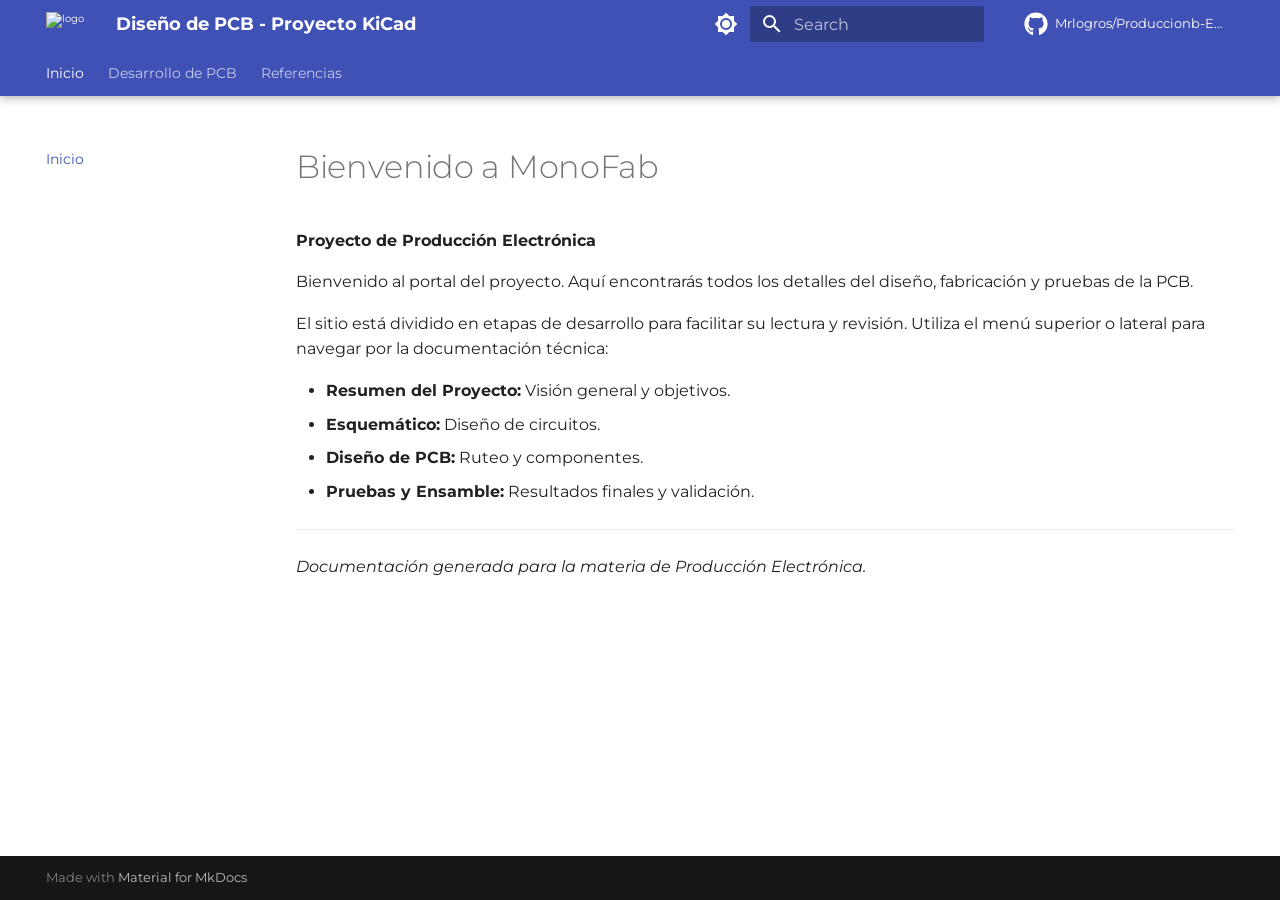
==== index.html @ a3ad96e1 "Deployed 481d01e with MkDocs version: 1.6.1" ====
<!doctype html>
<html lang="en" class="no-js">
  <head>
    
      <meta charset="utf-8">
      <meta name="viewport" content="width=device-width,initial-scale=1">
      
        <meta name="description" content="Documentación técnica del diseño y ruteo de circuito impreso.">
      
      
        <meta name="author" content="Tu Nombre">
      
      
      
      
      
        
      
      
      <link rel="icon" href="material/developer-board">
      <meta name="generator" content="mkdocs-1.6.1, mkdocs-material-9.7.7">
    
    
      
        <title>Diseño de PCB - Proyecto KiCad</title>
      
    
    
      <link rel="stylesheet" href="assets/stylesheets/main.ec1eaa64.min.css">
      
        
        <link rel="stylesheet" href="assets/stylesheets/palette.ab4e12ef.min.css">
      
      


    
    
      
    
    
      
        
        
        <link rel="preconnect" href="https://fonts.gstatic.com" crossorigin>
        <link rel="stylesheet" href="https://fonts.googleapis.com/css?family=Montserrat:300,300i,400,400i,700,700i%7CFira+Code:400,400i,700,700i&display=fallback">
        <style>:root{--md-text-font:"Montserrat";--md-code-font:"Fira Code"}</style>
      
    
    
      <link rel="stylesheet" href="stylesheets/custom.css">
    
    <script>__md_scope=new URL(".",location),__md_hash=e=>[...e].reduce(((e,_)=>(e<<5)-e+_.charCodeAt(0)),0),__md_get=(e,_=localStorage,t=__md_scope)=>JSON.parse(_.getItem(t.pathname+"."+e)),__md_set=(e,_,t=localStorage,a=__md_scope)=>{try{t.setItem(a.pathname+"."+e,JSON.stringify(_))}catch(e){}}</script>
    
      

    
    
  </head>
  
  
    
    
      
    
    
    
    
    <body dir="ltr" data-md-color-scheme="slate" data-md-color-primary="indigo" data-md-color-accent="amber">
  
    
    <input class="md-toggle" data-md-toggle="drawer" type="checkbox" id="__drawer" autocomplete="off">
    <input class="md-toggle" data-md-toggle="search" type="checkbox" id="__search" autocomplete="off">
    <label class="md-overlay" for="__drawer"></label>
    <div data-md-component="skip">
      
        
        <a href="#bienvenido-a-monofab" class="md-skip">
          Skip to content
        </a>
      
    </div>
    <div data-md-component="announce">
      
    </div>
    
    
      

  

<header class="md-header md-header--shadow md-header--lifted" data-md-component="header">
  <nav class="md-header__inner md-grid" aria-label="Header">
    <a href="." title="Diseño de PCB - Proyecto KiCad" class="md-header__button md-logo" aria-label="Diseño de PCB - Proyecto KiCad" data-md-component="logo">
      
  <img src="material/memory" alt="logo">

    </a>
    <label class="md-header__button md-icon" for="__drawer">
      
      <svg xmlns="http://www.w3.org/2000/svg" viewBox="0 0 24 24"><path d="M3 6h18v2H3zm0 5h18v2H3zm0 5h18v2H3z"/></svg>
    </label>
    <div class="md-header__title" data-md-component="header-title">
      <div class="md-header__ellipsis">
        <div class="md-header__topic">
          <span class="md-ellipsis">
            Diseño de PCB - Proyecto KiCad
          </span>
        </div>
        <div class="md-header__topic" data-md-component="header-topic">
          <span class="md-ellipsis">
            
              Inicio
            
          </span>
        </div>
      </div>
    </div>
    
      
        <form class="md-header__option" data-md-component="palette">
  
    
    
    
    <input class="md-option" data-md-color-media="(prefers-color-scheme: dark)" data-md-color-scheme="slate" data-md-color-primary="indigo" data-md-color-accent="amber"  aria-label="Cambiar a modo claro"  type="radio" name="__palette" id="__palette_0">
    
      <label class="md-header__button md-icon" title="Cambiar a modo claro" for="__palette_1" hidden>
        <svg xmlns="http://www.w3.org/2000/svg" viewBox="0 0 24 24"><path d="M12 18c-.89 0-1.74-.2-2.5-.55C11.56 16.5 13 14.42 13 12s-1.44-4.5-3.5-5.45C10.26 6.2 11.11 6 12 6a6 6 0 0 1 6 6 6 6 0 0 1-6 6m8-9.31V4h-4.69L12 .69 8.69 4H4v4.69L.69 12 4 15.31V20h4.69L12 23.31 15.31 20H20v-4.69L23.31 12z"/></svg>
      </label>
    
  
    
    
    
    <input class="md-option" data-md-color-media="(prefers-color-scheme: light)" data-md-color-scheme="default" data-md-color-primary="indigo" data-md-color-accent="amber"  aria-label="Cambiar a modo oscuro"  type="radio" name="__palette" id="__palette_1">
    
      <label class="md-header__button md-icon" title="Cambiar a modo oscuro" for="__palette_0" hidden>
        <svg xmlns="http://www.w3.org/2000/svg" viewBox="0 0 24 24"><path d="M12 8a4 4 0 0 0-4 4 4 4 0 0 0 4 4 4 4 0 0 0 4-4 4 4 0 0 0-4-4m0 10a6 6 0 0 1-6-6 6 6 0 0 1 6-6 6 6 0 0 1 6 6 6 6 0 0 1-6 6m8-9.31V4h-4.69L12 .69 8.69 4H4v4.69L.69 12 4 15.31V20h4.69L12 23.31 15.31 20H20v-4.69L23.31 12z"/></svg>
      </label>
    
  
</form>
      
    
    
      <script>var palette=__md_get("__palette");if(palette&&palette.color){if("(prefers-color-scheme)"===palette.color.media){var media=matchMedia("(prefers-color-scheme: light)"),input=document.querySelector(media.matches?"[data-md-color-media='(prefers-color-scheme: light)']":"[data-md-color-media='(prefers-color-scheme: dark)']");palette.color.media=input.getAttribute("data-md-color-media"),palette.color.scheme=input.getAttribute("data-md-color-scheme"),palette.color.primary=input.getAttribute("data-md-color-primary"),palette.color.accent=input.getAttribute("data-md-color-accent")}for(var[key,value]of Object.entries(palette.color))document.body.setAttribute("data-md-color-"+key,value)}</script>
    
    
    
      
      
        <label class="md-header__button md-icon" for="__search">
          
          <svg xmlns="http://www.w3.org/2000/svg" viewBox="0 0 24 24"><path d="M9.5 3A6.5 6.5 0 0 1 16 9.5c0 1.61-.59 3.09-1.56 4.23l.27.27h.79l5 5-1.5 1.5-5-5v-.79l-.27-.27A6.52 6.52 0 0 1 9.5 16 6.5 6.5 0 0 1 3 9.5 6.5 6.5 0 0 1 9.5 3m0 2C7 5 5 7 5 9.5S7 14 9.5 14 14 12 14 9.5 12 5 9.5 5"/></svg>
        </label>
        <div class="md-search" data-md-component="search" role="dialog">
  <label class="md-search__overlay" for="__search"></label>
  <div class="md-search__inner" role="search">
    <form class="md-search__form" name="search">
      <input type="text" class="md-search__input" name="query" aria-label="Search" placeholder="Search" autocapitalize="off" autocorrect="off" autocomplete="off" spellcheck="false" data-md-component="search-query" required>
      <label class="md-search__icon md-icon" for="__search">
        
        <svg xmlns="http://www.w3.org/2000/svg" viewBox="0 0 24 24"><path d="M9.5 3A6.5 6.5 0 0 1 16 9.5c0 1.61-.59 3.09-1.56 4.23l.27.27h.79l5 5-1.5 1.5-5-5v-.79l-.27-.27A6.52 6.52 0 0 1 9.5 16 6.5 6.5 0 0 1 3 9.5 6.5 6.5 0 0 1 9.5 3m0 2C7 5 5 7 5 9.5S7 14 9.5 14 14 12 14 9.5 12 5 9.5 5"/></svg>
        
        <svg xmlns="http://www.w3.org/2000/svg" viewBox="0 0 24 24"><path d="M20 11v2H8l5.5 5.5-1.42 1.42L4.16 12l7.92-7.92L13.5 5.5 8 11z"/></svg>
      </label>
      <nav class="md-search__options" aria-label="Search">
        
        <button type="reset" class="md-search__icon md-icon" title="Clear" aria-label="Clear" tabindex="-1">
          
          <svg xmlns="http://www.w3.org/2000/svg" viewBox="0 0 24 24"><path d="M19 6.41 17.59 5 12 10.59 6.41 5 5 6.41 10.59 12 5 17.59 6.41 19 12 13.41 17.59 19 19 17.59 13.41 12z"/></svg>
        </button>
      </nav>
      
    </form>
    <div class="md-search__output">
      <div class="md-search__scrollwrap" tabindex="0" data-md-scrollfix>
        <div class="md-search-result" data-md-component="search-result">
          <div class="md-search-result__meta">
            Initializing search
          </div>
          <ol class="md-search-result__list" role="presentation"></ol>
        </div>
      </div>
    </div>
  </div>
</div>
      
    
    
      <div class="md-header__source">
        <a href="https://github.com/Mrlogros/Produccionb-Electronica" title="Go to repository" class="md-source" data-md-component="source">
  <div class="md-source__icon md-icon">
    
    <svg xmlns="http://www.w3.org/2000/svg" viewBox="0 0 512 512"><!--! Font Awesome Free 7.1.0 by @fontawesome - https://fontawesome.com License - https://fontawesome.com/license/free (Icons: CC BY 4.0, Fonts: SIL OFL 1.1, Code: MIT License) Copyright 2025 Fonticons, Inc.--><path d="M173.9 397.4c0 2-2.3 3.6-5.2 3.6-3.3.3-5.6-1.3-5.6-3.6 0-2 2.3-3.6 5.2-3.6 3-.3 5.6 1.3 5.6 3.6m-31.1-4.5c-.7 2 1.3 4.3 4.3 4.9 2.6 1 5.6 0 6.2-2s-1.3-4.3-4.3-5.2c-2.6-.7-5.5.3-6.2 2.3m44.2-1.7c-2.9.7-4.9 2.6-4.6 4.9.3 2 2.9 3.3 5.9 2.6 2.9-.7 4.9-2.6 4.6-4.6-.3-1.9-3-3.2-5.9-2.9M252.8 8C114.1 8 8 113.3 8 252c0 110.9 69.8 205.8 169.5 239.2 12.8 2.3 17.3-5.6 17.3-12.1 0-6.2-.3-40.4-.3-61.4 0 0-70 15-84.7-29.8 0 0-11.4-29.1-27.8-36.6 0 0-22.9-15.7 1.6-15.4 0 0 24.9 2 38.6 25.8 21.9 38.6 58.6 27.5 72.9 20.9 2.3-16 8.8-27.1 16-33.7-55.9-6.2-112.3-14.3-112.3-110.5 0-27.5 7.6-41.3 23.6-58.9-2.6-6.5-11.1-33.3 2.6-67.9 20.9-6.5 69 27 69 27 20-5.6 41.5-8.5 62.8-8.5s42.8 2.9 62.8 8.5c0 0 48.1-33.6 69-27 13.7 34.7 5.2 61.4 2.6 67.9 16 17.7 25.8 31.5 25.8 58.9 0 96.5-58.9 104.2-114.8 110.5 9.2 7.9 17 22.9 17 46.4 0 33.7-.3 75.4-.3 83.6 0 6.5 4.6 14.4 17.3 12.1C436.2 457.8 504 362.9 504 252 504 113.3 391.5 8 252.8 8M105.2 352.9c-1.3 1-1 3.3.7 5.2 1.6 1.6 3.9 2.3 5.2 1 1.3-1 1-3.3-.7-5.2-1.6-1.6-3.9-2.3-5.2-1m-10.8-8.1c-.7 1.3.3 2.9 2.3 3.9 1.6 1 3.6.7 4.3-.7.7-1.3-.3-2.9-2.3-3.9-2-.6-3.6-.3-4.3.7m32.4 35.6c-1.6 1.3-1 4.3 1.3 6.2 2.3 2.3 5.2 2.6 6.5 1 1.3-1.3.7-4.3-1.3-6.2-2.2-2.3-5.2-2.6-6.5-1m-11.4-14.7c-1.6 1-1.6 3.6 0 5.9s4.3 3.3 5.6 2.3c1.6-1.3 1.6-3.9 0-6.2-1.4-2.3-4-3.3-5.6-2"/></svg>
  </div>
  <div class="md-source__repository">
    Mrlogros/Produccionb-Electronica
  </div>
</a>
      </div>
    
  </nav>
  
    
      
<nav class="md-tabs" aria-label="Tabs" data-md-component="tabs">
  <div class="md-grid">
    <ul class="md-tabs__list">
      
        
  
  
  
    
  
  
    <li class="md-tabs__item md-tabs__item--active">
      <a href="." class="md-tabs__link">
        
  
  
    
  
  Inicio

      </a>
    </li>
  

      
        
  
  
  
  
    
    
      <li class="md-tabs__item">
        <a href="esquematico.md" class="md-tabs__link">
          
  
  
  Desarrollo de PCB

        </a>
      </li>
    
  

      
        
  
  
  
  
    <li class="md-tabs__item">
      <a href="recursos.md" class="md-tabs__link">
        
  
  
    
  
  Referencias

      </a>
    </li>
  

      
    </ul>
  </div>
</nav>
    
  
</header>
    
    <div class="md-container" data-md-component="container">
      
      
        
      
      <main class="md-main" data-md-component="main">
        <div class="md-main__inner md-grid">
          
            
              
              <div class="md-sidebar md-sidebar--primary" data-md-component="sidebar" data-md-type="navigation" >
                <div class="md-sidebar__scrollwrap">
                  <div class="md-sidebar__inner">
                    


  


  

<nav class="md-nav md-nav--primary md-nav--lifted md-nav--integrated" aria-label="Navigation" data-md-level="0">
  <label class="md-nav__title" for="__drawer">
    <a href="." title="Diseño de PCB - Proyecto KiCad" class="md-nav__button md-logo" aria-label="Diseño de PCB - Proyecto KiCad" data-md-component="logo">
      
  <img src="material/memory" alt="logo">

    </a>
    Diseño de PCB - Proyecto KiCad
  </label>
  
    <div class="md-nav__source">
      <a href="https://github.com/Mrlogros/Produccionb-Electronica" title="Go to repository" class="md-source" data-md-component="source">
  <div class="md-source__icon md-icon">
    
    <svg xmlns="http://www.w3.org/2000/svg" viewBox="0 0 512 512"><!--! Font Awesome Free 7.1.0 by @fontawesome - https://fontawesome.com License - https://fontawesome.com/license/free (Icons: CC BY 4.0, Fonts: SIL OFL 1.1, Code: MIT License) Copyright 2025 Fonticons, Inc.--><path d="M173.9 397.4c0 2-2.3 3.6-5.2 3.6-3.3.3-5.6-1.3-5.6-3.6 0-2 2.3-3.6 5.2-3.6 3-.3 5.6 1.3 5.6 3.6m-31.1-4.5c-.7 2 1.3 4.3 4.3 4.9 2.6 1 5.6 0 6.2-2s-1.3-4.3-4.3-5.2c-2.6-.7-5.5.3-6.2 2.3m44.2-1.7c-2.9.7-4.9 2.6-4.6 4.9.3 2 2.9 3.3 5.9 2.6 2.9-.7 4.9-2.6 4.6-4.6-.3-1.9-3-3.2-5.9-2.9M252.8 8C114.1 8 8 113.3 8 252c0 110.9 69.8 205.8 169.5 239.2 12.8 2.3 17.3-5.6 17.3-12.1 0-6.2-.3-40.4-.3-61.4 0 0-70 15-84.7-29.8 0 0-11.4-29.1-27.8-36.6 0 0-22.9-15.7 1.6-15.4 0 0 24.9 2 38.6 25.8 21.9 38.6 58.6 27.5 72.9 20.9 2.3-16 8.8-27.1 16-33.7-55.9-6.2-112.3-14.3-112.3-110.5 0-27.5 7.6-41.3 23.6-58.9-2.6-6.5-11.1-33.3 2.6-67.9 20.9-6.5 69 27 69 27 20-5.6 41.5-8.5 62.8-8.5s42.8 2.9 62.8 8.5c0 0 48.1-33.6 69-27 13.7 34.7 5.2 61.4 2.6 67.9 16 17.7 25.8 31.5 25.8 58.9 0 96.5-58.9 104.2-114.8 110.5 9.2 7.9 17 22.9 17 46.4 0 33.7-.3 75.4-.3 83.6 0 6.5 4.6 14.4 17.3 12.1C436.2 457.8 504 362.9 504 252 504 113.3 391.5 8 252.8 8M105.2 352.9c-1.3 1-1 3.3.7 5.2 1.6 1.6 3.9 2.3 5.2 1 1.3-1 1-3.3-.7-5.2-1.6-1.6-3.9-2.3-5.2-1m-10.8-8.1c-.7 1.3.3 2.9 2.3 3.9 1.6 1 3.6.7 4.3-.7.7-1.3-.3-2.9-2.3-3.9-2-.6-3.6-.3-4.3.7m32.4 35.6c-1.6 1.3-1 4.3 1.3 6.2 2.3 2.3 5.2 2.6 6.5 1 1.3-1.3.7-4.3-1.3-6.2-2.2-2.3-5.2-2.6-6.5-1m-11.4-14.7c-1.6 1-1.6 3.6 0 5.9s4.3 3.3 5.6 2.3c1.6-1.3 1.6-3.9 0-6.2-1.4-2.3-4-3.3-5.6-2"/></svg>
  </div>
  <div class="md-source__repository">
    Mrlogros/Produccionb-Electronica
  </div>
</a>
    </div>
  
  <ul class="md-nav__list" data-md-scrollfix>
    
      
      
  
  
    
  
  
  
    <li class="md-nav__item md-nav__item--active">
      
      <input class="md-nav__toggle md-toggle" type="checkbox" id="__toc">
      
      
        
      
      
      <a href="." class="md-nav__link md-nav__link--active">
        
  
  
  <span class="md-ellipsis">
    
  
    Inicio
  

    
  </span>
  
  

      </a>
      
    </li>
  

    
      
      
  
  
  
  
    
    
    
    
      
      
    
    
    <li class="md-nav__item md-nav__item--nested">
      
        
        
        <input class="md-nav__toggle md-toggle " type="checkbox" id="__nav_2" >
        
          
          <label class="md-nav__link" for="__nav_2" id="__nav_2_label" tabindex="0">
            
  
  
  <span class="md-ellipsis">
    
  
    Desarrollo de PCB
  

    
  </span>
  
  

            <span class="md-nav__icon md-icon"></span>
          </label>
        
        <nav class="md-nav" data-md-level="1" aria-labelledby="__nav_2_label" aria-expanded="false">
          <label class="md-nav__title" for="__nav_2">
            <span class="md-nav__icon md-icon"></span>
            
  
    Desarrollo de PCB
  

          </label>
          <ul class="md-nav__list" data-md-scrollfix>
            
              
                
  
  
  
  
    <li class="md-nav__item">
      <a href="esquematico.md" class="md-nav__link">
        
  
  
  <span class="md-ellipsis">
    
  
    1. Diseño del Esquemático
  

    
  </span>
  
  

      </a>
    </li>
  

              
            
              
                
  
  
  
  
    <li class="md-nav__item">
      <a href="editor-placas.md" class="md-nav__link">
        
  
  
  <span class="md-ellipsis">
    
  
    2. Editor de Placas (Layout)
  

    
  </span>
  
  

      </a>
    </li>
  

              
            
              
                
  
  
  
  
    <li class="md-nav__item">
      <a href="mods-ce.md" class="md-nav__link">
        
  
  
  <span class="md-ellipsis">
    
  
    3. Mods CE y Ajustes
  

    
  </span>
  
  

      </a>
    </li>
  

              
            
          </ul>
        </nav>
      
    </li>
  

    
      
      
  
  
  
  
    <li class="md-nav__item">
      <a href="recursos.md" class="md-nav__link">
        
  
  
  <span class="md-ellipsis">
    
  
    Referencias
  

    
  </span>
  
  

      </a>
    </li>
  

    
  </ul>
</nav>
                  </div>
                </div>
              </div>
            
            
          
          
            <div class="md-content" data-md-component="content">
              
              <article class="md-content__inner md-typeset">
                
                  


  
  


<h1 id="bienvenido-a-monofab">Bienvenido a MonoFab</h1>
<p><strong>Proyecto de Producción Electrónica</strong></p>
<p>Bienvenido al portal del proyecto. Aquí encontrarás todos los detalles del diseño, fabricación y pruebas de la PCB.</p>
<p>El sitio está dividido en etapas de desarrollo para facilitar su lectura y revisión. Utiliza el menú superior o lateral para navegar por la documentación técnica:</p>
<ul>
<li><strong>Resumen del Proyecto:</strong> Visión general y objetivos.</li>
<li><strong>Esquemático:</strong> Diseño de circuitos.</li>
<li><strong>Diseño de PCB:</strong> Ruteo y componentes.</li>
<li><strong>Pruebas y Ensamble:</strong> Resultados finales y validación.</li>
</ul>
<hr />
<p><em>Documentación generada para la materia de Producción Electrónica.</em></p>












                
              </article>
            </div>
          
          
<script>var target=document.getElementById(location.hash.slice(1));target&&target.name&&(target.checked=target.name.startsWith("__tabbed_"))</script>
        </div>
        
          <button type="button" class="md-top md-icon" data-md-component="top" hidden>
  
  <svg xmlns="http://www.w3.org/2000/svg" viewBox="0 0 24 24"><path d="M13 20h-2V8l-5.5 5.5-1.42-1.42L12 4.16l7.92 7.92-1.42 1.42L13 8z"/></svg>
  Back to top
</button>
        
      </main>
      
        <footer class="md-footer">
  
  <div class="md-footer-meta md-typeset">
    <div class="md-footer-meta__inner md-grid">
      <div class="md-copyright">
  
  
    Made with
    <a href="https://squidfunk.github.io/mkdocs-material/" target="_blank" rel="noopener">
      Material for MkDocs
    </a>
  
</div>
      
    </div>
  </div>
</footer>
      
    </div>
    <div class="md-dialog" data-md-component="dialog">
      <div class="md-dialog__inner md-typeset"></div>
    </div>
    
    
    
      
      
      <script id="__config" type="application/json">{"annotate": null, "base": ".", "features": ["navigation.instant", "navigation.tracking", "navigation.tabs", "navigation.tabs.sticky", "navigation.top", "toc.integrate", "content.code.copy"], "search": "assets/javascripts/workers/search.2c215733.min.js", "tags": null, "translations": {"clipboard.copied": "Copied to clipboard", "clipboard.copy": "Copy to clipboard", "search.result.more.one": "1 more on this page", "search.result.more.other": "# more on this page", "search.result.none": "No matching documents", "search.result.one": "1 matching document", "search.result.other": "# matching documents", "search.result.placeholder": "Type to start searching", "search.result.term.missing": "Missing", "select.version": "Select version"}, "version": null}</script>
    
    
      <script src="assets/javascripts/bundle.d7400e89.min.js"></script>
      
    
  </body>
</html>
---- assets/stylesheets/main.ec1eaa64.min.css ----
@charset "UTF-8";html{-webkit-text-size-adjust:none;-moz-text-size-adjust:none;text-size-adjust:none;box-sizing:border-box}*,:after,:before{box-sizing:inherit}@media (prefers-reduced-motion){*,:after,:before{transition:none!important}}body{margin:0}a,button,input,label{-webkit-tap-highlight-color:transparent}a{color:inherit;text-decoration:none}hr{border:0;box-sizing:initial;display:block;height:.05rem;overflow:visible;padding:0}small{font-size:80%}sub,sup{line-height:1em}img{border-style:none}table{border-collapse:initial;border-spacing:0}td,th{font-weight:400;vertical-align:top}button{background:#0000;border:0;font-family:inherit;font-size:inherit;margin:0;padding:0}input{border:0;outline:none}:root{--md-primary-fg-color:#4051b5;--md-primary-fg-color--light:#5d6cc0;--md-primary-fg-color--dark:#303fa1;--md-primary-bg-color:#fff;--md-primary-bg-color--light:#ffffffb3;--md-accent-fg-color:#526cfe;--md-accent-fg-color--transparent:#526cfe1a;--md-accent-bg-color:#fff;--md-accent-bg-color--light:#ffffffb3}[data-md-color-scheme=default]{color-scheme:light}[data-md-color-scheme=default] img[src$="#gh-dark-mode-only"],[data-md-color-scheme=default] img[src$="#only-dark"]{display:none}:root,[data-md-color-scheme=default]{--md-hue:225deg;--md-default-fg-color:#000000de;--md-default-fg-color--light:#0000008a;--md-default-fg-color--lighter:#00000052;--md-default-fg-color--lightest:#00000012;--md-default-bg-color:#fff;--md-default-bg-color--light:#ffffffb3;--md-default-bg-color--lighter:#ffffff4d;--md-default-bg-color--lightest:#ffffff1f;--md-code-fg-color:#36464e;--md-code-bg-color:#f5f5f5;--md-code-bg-color--light:#f5f5f5b3;--md-code-bg-color--lighter:#f5f5f54d;--md-code-hl-color:#4287ff;--md-code-hl-color--light:#4287ff1a;--md-code-hl-number-color:#d52a2a;--md-code-hl-special-color:#db1457;--md-code-hl-function-color:#a846b9;--md-code-hl-constant-color:#6e59d9;--md-code-hl-keyword-color:#3f6ec6;--md-code-hl-string-color:#1c7d4d;--md-code-hl-name-color:var(--md-code-fg-color);--md-code-hl-operator-color:var(--md-default-fg-color--light);--md-code-hl-punctuation-color:var(--md-default-fg-color--light);--md-code-hl-comment-color:var(--md-default-fg-color--light);--md-code-hl-generic-color:var(--md-default-fg-color--light);--md-code-hl-variable-color:var(--md-default-fg-color--light);--md-typeset-color:var(--md-default-fg-color);--md-typeset-a-color:var(--md-primary-fg-color);--md-typeset-del-color:#f5503d26;--md-typeset-ins-color:#0bd57026;--md-typeset-kbd-color:#fafafa;--md-typeset-kbd-accent-color:#fff;--md-typeset-kbd-border-color:#b8b8b8;--md-typeset-mark-color:#ffff0080;--md-typeset-table-color:#0000001f;--md-typeset-table-color--light:rgba(0,0,0,.035);--md-admonition-fg-color:var(--md-default-fg-color);--md-admonition-bg-color:var(--md-default-bg-color);--md-warning-fg-color:#000000de;--md-warning-bg-color:#ff9;--md-footer-fg-color:#fff;--md-footer-fg-color--light:#ffffffb3;--md-footer-fg-color--lighter:#ffffff73;--md-footer-bg-color:#000000de;--md-footer-bg-color--dark:#00000052;--md-shadow-z1:0 0.2rem 0.5rem #0000000d,0 0 0.05rem #0000001a;--md-shadow-z2:0 0.2rem 0.5rem #0000001a,0 0 0.05rem #00000040;--md-shadow-z3:0 0.2rem 0.5rem #0003,0 0 0.05rem #00000059}.md-icon svg{fill:currentcolor;display:block;height:1.2rem;width:1.2rem}body{-webkit-font-smoothing:antialiased;-moz-osx-font-smoothing:grayscale;--md-text-font-family:var(--md-text-font,_),-apple-system,BlinkMacSystemFont,Helvetica,Arial,sans-serif;--md-code-font-family:var(--md-code-font,_),SFMono-Regular,Consolas,Menlo,monospace}aside,body,input{font-feature-settings:"kern","liga";color:var(--md-typeset-color);font-family:var(--md-text-font-family)}code,kbd,pre{font-feature-settings:"kern";font-family:var(--md-code-font-family)}:root{--md-typeset-table-sort-icon:url('data:image/svg+xml;charset=utf-8,<svg xmlns="http://www.w3.org/2000/svg" viewBox="0 0 24 24"><path d="m18 21-4-4h3V7h-3l4-4 4 4h-3v10h3M2 19v-2h10v2M2 13v-2h7v2M2 7V5h4v2z"/></svg>');--md-typeset-table-sort-icon--asc:url('data:image/svg+xml;charset=utf-8,<svg xmlns="http://www.w3.org/2000/svg" viewBox="0 0 24 24"><path d="M19 17h3l-4 4-4-4h3V3h2M2 17h10v2H2M6 5v2H2V5m0 6h7v2H2z"/></svg>');--md-typeset-table-sort-icon--desc:url('data:image/svg+xml;charset=utf-8,<svg xmlns="http://www.w3.org/2000/svg" viewBox="0 0 24 24"><path d="M19 7h3l-4-4-4 4h3v14h2M2 17h10v2H2M6 5v2H2V5m0 6h7v2H2z"/></svg>')}.md-typeset{-webkit-print-color-adjust:exact;color-adjust:exact;font-size:.8rem;line-height:1.6;overflow-wrap:break-word}@media print{.md-typeset{font-size:.68rem}}.md-typeset blockquote,.md-typeset dl,.md-typeset figure,.md-typeset ol,.md-typeset pre,.md-typeset ul{margin-bottom:1em;margin-top:1em}.md-typeset h1{color:var(--md-default-fg-color--light);font-size:2em;line-height:1.3;margin:0 0 1.25em}.md-typeset h1,.md-typeset h2{font-weight:300;letter-spacing:-.01em}.md-typeset h2{font-size:1.5625em;line-height:1.4;margin:1.6em 0 .64em}.md-typeset h3{font-size:1.25em;font-weight:400;letter-spacing:-.01em;line-height:1.5;margin:1.6em 0 .8em}.md-typeset h2+h3{margin-top:.8em}.md-typeset h4{font-weight:700;letter-spacing:-.01em;margin:1em 0}.md-typeset h5,.md-typeset h6{color:var(--md-default-fg-color--light);font-size:.8em;font-weight:700;letter-spacing:-.01em;margin:1.25em 0}.md-typeset h5{text-transform:uppercase}.md-typeset h5 code{text-transform:none}.md-typeset hr{border-bottom:.05rem solid var(--md-default-fg-color--lightest);display:flow-root;margin:1.5em 0}.md-typeset a{color:var(--md-typeset-a-color);word-break:break-word}.md-typeset a,.md-typeset a:before{transition:color 125ms}.md-typeset a:focus,.md-typeset a:hover{color:var(--md-accent-fg-color)}.md-typeset a:focus code,.md-typeset a:hover code{background-color:var(--md-accent-fg-color--transparent);color:var(--md-accent-fg-color)}.md-typeset a code{color:var(--md-typeset-a-color)}.md-typeset a.focus-visible{outline-color:var(--md-accent-fg-color);outline-offset:.2rem}.md-typeset code,.md-typeset kbd,.md-typeset pre{color:var(--md-code-fg-color);direction:ltr;font-variant-ligatures:none;transition:background-color 125ms}@media print{.md-typeset code,.md-typeset kbd,.md-typeset pre{white-space:pre-wrap}}.md-typeset code{background-color:var(--md-code-bg-color);border-radius:.1rem;-webkit-box-decoration-break:clone;box-decoration-break:clone;font-size:.85em;padding:0 .2941176471em;transition:color 125ms,background-color 125ms;word-break:break-word}.md-typeset code:not(.focus-visible){-webkit-tap-highlight-color:transparent;outline:none}.md-typeset pre{display:flow-root;line-height:1.4;position:relative}.md-typeset pre>code{-webkit-box-decoration-break:slice;box-decoration-break:slice;box-shadow:none;display:block;margin:0;outline-color:var(--md-accent-fg-color);overflow:auto;padding:.7720588235em 1.1764705882em;scrollbar-color:var(--md-default-fg-color--lighter) #0000;scrollbar-width:thin;touch-action:auto;word-break:normal}.md-typeset pre>code:hover{scrollbar-color:var(--md-accent-fg-color) #0000}.md-typeset pre>code::-webkit-scrollbar{height:.2rem;width:.2rem}.md-typeset pre>code::-webkit-scrollbar-thumb{background-color:var(--md-default-fg-color--lighter)}.md-typeset pre>code::-webkit-scrollbar-thumb:hover{background-color:var(--md-accent-fg-color)}.md-typeset kbd{background-color:var(--md-typeset-kbd-color);border-radius:.1rem;box-shadow:0 .1rem 0 .05rem var(--md-typeset-kbd-border-color),0 .1rem 0 var(--md-typeset-kbd-border-color),0 -.1rem .2rem var(--md-typeset-kbd-accent-color) inset;color:var(--md-default-fg-color);display:inline-block;font-size:.75em;padding:0 .6666666667em;vertical-align:text-top;word-break:break-word}.md-typeset mark{background-color:var(--md-typeset-mark-color);-webkit-box-decoration-break:clone;box-decoration-break:clone;color:inherit;word-break:break-word}.md-typeset abbr{cursor:help;text-decoration:none}.md-typeset [data-preview],.md-typeset abbr{border-bottom:.05rem dotted var(--md-default-fg-color--light)}.md-typeset small{opacity:.75}[dir=ltr] .md-typeset sub,[dir=ltr] .md-typeset sup{margin-left:.078125em}[dir=rtl] .md-typeset sub,[dir=rtl] .md-typeset sup{margin-right:.078125em}[dir=ltr] .md-typeset blockquote{padding-left:.6rem}[dir=rtl] .md-typeset blockquote{padding-right:.6rem}[dir=ltr] .md-typeset blockquote{border-left:.2rem solid var(--md-default-fg-color--lighter)}[dir=rtl] .md-typeset blockquote{border-right:.2rem solid var(--md-default-fg-color--lighter)}.md-typeset blockquote{color:var(--md-default-fg-color--light);margin-left:0;margin-right:0}.md-typeset ul{list-style-type:disc}.md-typeset ul[type]{list-style-type:revert-layer}[dir=ltr] .md-typeset ol,[dir=ltr] .md-typeset ul{margin-left:.625em}[dir=rtl] .md-typeset ol,[dir=rtl] .md-typeset ul{margin-right:.625em}.md-typeset ol,.md-typeset ul{padding:0}.md-typeset ol:not([hidden]),.md-typeset ul:not([hidden]){display:flow-root}.md-typeset ol ol,.md-typeset ul ol{list-style-type:lower-alpha}.md-typeset ol ol ol,.md-typeset ul ol ol{list-style-type:lower-roman}.md-typeset ol ol ol ol,.md-typeset ul ol ol ol{list-style-type:upper-alpha}.md-typeset ol ol ol ol ol,.md-typeset ul ol ol ol ol{list-style-type:upper-roman}.md-typeset ol[type],.md-typeset ul[type]{list-style-type:revert-layer}[dir=ltr] .md-typeset ol li,[dir=ltr] .md-typeset ul li{margin-left:1.25em}[dir=rtl] .md-typeset ol li,[dir=rtl] .md-typeset ul li{margin-right:1.25em}.md-typeset ol li,.md-typeset ul li{margin-bottom:.5em}.md-typeset ol li blockquote,.md-typeset ol li p,.md-typeset ul li blockquote,.md-typeset ul li p{margin:.5em 0}.md-typeset ol li:last-child,.md-typeset ul li:last-child{margin-bottom:0}[dir=ltr] .md-typeset ol li ol,[dir=ltr] .md-typeset ol li ul,[dir=ltr] .md-typeset ul li ol,[dir=ltr] .md-typeset ul li ul{margin-left:.625em}[dir=rtl] .md-typeset ol li ol,[dir=rtl] .md-typeset ol li ul,[dir=rtl] .md-typeset ul li ol,[dir=rtl] .md-typeset ul li ul{margin-right:.625em}.md-typeset ol li ol,.md-typeset ol li ul,.md-typeset ul li ol,.md-typeset ul li ul{margin-bottom:.5em;margin-top:.5em}[dir=ltr] .md-typeset dd{margin-left:1.875em}[dir=rtl] .md-typeset dd{margin-right:1.875em}.md-typeset dd{margin-bottom:1.5em;margin-top:1em}.md-typeset img,.md-typeset svg,.md-typeset video{height:auto;max-width:100%}.md-typeset img[align=left]{margin:1em 1em 1em 0}.md-typeset img[align=right]{margin:1em 0 1em 1em}.md-typeset img[align]:only-child{margin-top:0}.md-typeset figure{display:flow-root;margin:1em auto;max-width:100%;text-align:center;width:fit-content}.md-typeset figure img{display:block;margin:0 auto}.md-typeset figcaption{font-style:italic;margin:1em auto;max-width:24rem}.md-typeset iframe{max-width:100%}.md-typeset table:not([class]){background-color:var(--md-default-bg-color);border:.05rem solid var(--md-typeset-table-color);border-radius:.1rem;display:inline-block;font-size:.64rem;max-width:100%;overflow:auto;touch-action:auto}@media print{.md-typeset table:not([class]){display:table}}.md-typeset table:not([class])+*{margin-top:1.5em}.md-typeset table:not([class]) td>:first-child,.md-typeset table:not([class]) th>:first-child{margin-top:0}.md-typeset table:not([class]) td>:last-child,.md-typeset table:not([class]) th>:last-child{margin-bottom:0}.md-typeset table:not([class]) td:not([align]),.md-typeset table:not([class]) th:not([align]){text-align:left}[dir=rtl] .md-typeset table:not([class]) td:not([align]),[dir=rtl] .md-typeset table:not([class]) th:not([align]){text-align:right}.md-typeset table:not([class]) th{font-weight:700;min-width:5rem;padding:.9375em 1.25em;vertical-align:top}.md-typeset table:not([class]) td{border-top:.05rem solid var(--md-typeset-table-color);padding:.9375em 1.25em;vertical-align:top}.md-typeset table:not([class]) tbody tr{transition:background-color 125ms}.md-typeset table:not([class]) tbody tr:hover{background-color:var(--md-typeset-table-color--light);box-shadow:0 .05rem 0 var(--md-default-bg-color) inset}.md-typeset table:not([class]) a{word-break:normal}.md-typeset table th[role=columnheader]{cursor:pointer}[dir=ltr] .md-typeset table th[role=columnheader]:after{margin-left:.5em}[dir=rtl] .md-typeset table th[role=columnheader]:after{margin-right:.5em}.md-typeset table th[role=columnheader]:after{content:"";display:inline-block;height:1.2em;-webkit-mask-image:var(--md-typeset-table-sort-icon);mask-image:var(--md-typeset-table-sort-icon);-webkit-mask-repeat:no-repeat;mask-repeat:no-repeat;-webkit-mask-size:contain;mask-size:contain;transition:background-color 125ms;vertical-align:text-bottom;width:1.2em}.md-typeset table th[role=columnheader]:hover:after{background-color:var(--md-default-fg-color--lighter)}.md-typeset table th[role=columnheader][aria-sort=ascending]:after{background-color:var(--md-default-fg-color--light);-webkit-mask-image:var(--md-typeset-table-sort-icon--asc);mask-image:var(--md-typeset-table-sort-icon--asc)}.md-typeset table th[role=columnheader][aria-sort=descending]:after{background-color:var(--md-default-fg-color--light);-webkit-mask-image:var(--md-typeset-table-sort-icon--desc);mask-image:var(--md-typeset-table-sort-icon--desc)}.md-typeset__scrollwrap{margin:1em -.8rem;overflow-x:auto;touch-action:auto}.md-typeset__table{display:inline-block;margin-bottom:.5em;padding:0 .8rem}@media print{.md-typeset__table{display:block}}html .md-typeset__table table{display:table;margin:0;overflow:hidden;width:100%}@media screen and (max-width:44.984375em){.md-content__inner>pre{margin:1em -.8rem}.md-content__inner>pre code{border-radius:0}}.md-typeset .md-author{border-radius:100%;display:block;flex-shrink:0;height:1.6rem;overflow:hidden;position:relative;transition:color 125ms,transform 125ms;width:1.6rem}.md-typeset .md-author img{display:block}.md-typeset .md-author--more{background:var(--md-default-fg-color--lightest);color:var(--md-default-fg-color--lighter);font-size:.6rem;font-weight:700;line-height:1.6rem;text-align:center}.md-typeset .md-author--long{height:2.4rem;width:2.4rem}.md-typeset a.md-author{transform:scale(1)}.md-typeset a.md-author img{border-radius:100%;filter:grayscale(100%) opacity(75%);transition:filter 125ms}.md-typeset a.md-author:focus,.md-typeset a.md-author:hover{transform:scale(1.1);z-index:1}.md-typeset a.md-author:focus img,.md-typeset a.md-author:hover img{filter:grayscale(0)}.md-banner{background-color:var(--md-footer-bg-color);color:var(--md-footer-fg-color);overflow:auto}@media print{.md-banner{display:none}}.md-banner--warning{background-color:var(--md-warning-bg-color);color:var(--md-warning-fg-color)}.md-banner__inner{font-size:.7rem;margin:.6rem auto;padding:0 .8rem}[dir=ltr] .md-banner__button{float:right}[dir=rtl] .md-banner__button{float:left}.md-banner__button{color:inherit;cursor:pointer;transition:opacity .25s}.no-js .md-banner__button{display:none}.md-banner__button:hover{opacity:.7}html{font-size:125%;height:100%;overflow-x:hidden}@media screen and (min-width:100em){html{font-size:137.5%}}@media screen and (min-width:125em){html{font-size:150%}}body{background-color:var(--md-default-bg-color);display:flex;flex-direction:column;font-size:.5rem;min-height:100%;position:relative;width:100%}@media print{body{display:block}}@media screen and (max-width:59.984375em){body[data-md-scrolllock]{position:fixed}}.md-grid{margin-left:auto;margin-right:auto;max-width:61rem}.md-container{display:flex;flex-direction:column;flex-grow:1}@media print{.md-container{display:block}}.md-main{flex-grow:1}.md-main__inner{display:flex;height:100%;margin-top:1.5rem}.md-ellipsis{overflow:hidden;text-overflow:ellipsis}.md-toggle{display:none}.md-option{height:0;opacity:0;position:absolute;width:0}.md-option:checked+label:not([hidden]){display:block}.md-option.focus-visible+label{outline-color:var(--md-accent-fg-color);outline-style:auto}.md-skip{background-color:var(--md-default-fg-color);border-radius:.1rem;color:var(--md-default-bg-color);font-size:.64rem;margin:.5rem;opacity:0;outline-color:var(--md-accent-fg-color);padding:.3rem .5rem;position:fixed;transform:translateY(.4rem);z-index:-1}.md-skip:focus{opacity:1;transform:translateY(0);transition:transform .25s cubic-bezier(.4,0,.2,1),opacity 175ms 75ms;z-index:10}@page{margin:25mm}:root{--md-clipboard-icon:url('data:image/svg+xml;charset=utf-8,<svg xmlns="http://www.w3.org/2000/svg" viewBox="0 0 24 24"><path d="M19 21H8V7h11m0-2H8a2 2 0 0 0-2 2v14a2 2 0 0 0 2 2h11a2 2 0 0 0 2-2V7a2 2 0 0 0-2-2m-3-4H4a2 2 0 0 0-2 2v14h2V3h12z"/></svg>')}.md-clipboard{border-radius:.1rem;color:var(--md-default-fg-color--lightest);cursor:pointer;height:1.5em;outline-color:var(--md-accent-fg-color);outline-offset:.1rem;transition:color .25s;width:1.5em;z-index:1}@media print{.md-clipboard{display:none}}.md-clipboard:not(.focus-visible){-webkit-tap-highlight-color:transparent;outline:none}:hover>.md-clipboard{color:var(--md-default-fg-color--light)}.md-clipboard:focus,.md-clipboard:hover{color:var(--md-accent-fg-color)}.md-clipboard:after{background-color:currentcolor;content:"";display:block;height:1.125em;margin:0 auto;-webkit-mask-image:var(--md-clipboard-icon);mask-image:var(--md-clipboard-icon);-webkit-mask-position:center;mask-position:center;-webkit-mask-repeat:no-repeat;mask-repeat:no-repeat;-webkit-mask-size:contain;mask-size:contain;width:1.125em}.md-clipboard--inline{cursor:pointer}.md-clipboard--inline code{transition:color .25s,background-color .25s}.md-clipboard--inline:focus code,.md-clipboard--inline:hover code{background-color:var(--md-accent-fg-color--transparent);color:var(--md-accent-fg-color)}:root{--md-code-select-icon:url('data:image/svg+xml;charset=utf-8,<svg xmlns="http://www.w3.org/2000/svg" viewBox="0 0 24 24"><path d="M19 19h-4v2h4c1.1 0 2-.9 2-2v-4h-2m0-12h-4v2h4v4h2V5c0-1.1-.9-2-2-2M5 5h4V3H5c-1.1 0-2 .9-2 2v4h2m0 6H3v4c0 1.1.9 2 2 2h4v-2H5zm2-4h2v2H7zm4 0h2v2h-2zm4 0h2v2h-2zM7 7h2v2H7zm4 0h2v2h-2zm4 0h2v2h-2zm-8 8h2v2H7zm4 0h2v2h-2zm4 0h2v2h-2z"/></svg>');--md-code-copy-icon:url('data:image/svg+xml;charset=utf-8,<svg xmlns="http://www.w3.org/2000/svg" viewBox="0 0 24 24"><path d="M19 21H8V7h11m0-2H8a2 2 0 0 0-2 2v14a2 2 0 0 0 2 2h11a2 2 0 0 0 2-2V7a2 2 0 0 0-2-2m-3-4H4a2 2 0 0 0-2 2v14h2V3h12z"/></svg>')}.md-typeset .md-code__content{display:grid}.md-code__nav{background-color:var(--md-code-bg-color--lighter);border-radius:.1rem;display:flex;gap:.2rem;padding:.2rem;position:absolute;right:.25em;top:.25em;transition:background-color .25s;z-index:1}:hover>.md-code__nav{background-color:var(--md-code-bg-color--light)}.md-code__button{color:var(--md-default-fg-color--lightest);cursor:pointer;display:block;height:1.5em;outline-color:var(--md-accent-fg-color);outline-offset:.1rem;transition:color .25s;width:1.5em}:hover>*>.md-code__button{color:var(--md-default-fg-color--light)}.md-code__button.focus-visible,.md-code__button:hover{color:var(--md-accent-fg-color)}.md-code__button--active{color:var(--md-default-fg-color)!important}.md-code__button:after{background-color:currentcolor;content:"";display:block;height:1.125em;margin:0 auto;-webkit-mask-position:center;mask-position:center;-webkit-mask-repeat:no-repeat;mask-repeat:no-repeat;-webkit-mask-size:contain;mask-size:contain;width:1.125em}.md-code__button[data-md-type=select]:after{-webkit-mask-image:var(--md-code-select-icon);mask-image:var(--md-code-select-icon)}.md-code__button[data-md-type=copy]:after{-webkit-mask-image:var(--md-code-copy-icon);mask-image:var(--md-code-copy-icon)}@keyframes consent{0%{opacity:0;transform:translateY(100%)}to{opacity:1;transform:translateY(0)}}@keyframes overlay{0%{opacity:0}to{opacity:1}}.md-consent__overlay{animation:overlay .25s both;-webkit-backdrop-filter:blur(.1rem);backdrop-filter:blur(.1rem);background-color:#0000008a;height:100%;opacity:1;position:fixed;top:0;width:100%;z-index:5}.md-consent__inner{animation:consent .5s cubic-bezier(.1,.7,.1,1) both;background-color:var(--md-default-bg-color);border:0;border-radius:.1rem;bottom:0;box-shadow:0 0 .2rem #0000001a,0 .2rem .4rem #0003;max-height:100%;overflow:auto;padding:0;position:fixed;width:100%;z-index:5}.md-consent__form{padding:.8rem}.md-consent__settings{display:none;margin:1em 0}input:checked+.md-consent__settings{display:block}.md-consent__controls{margin-bottom:.8rem}.md-typeset .md-consent__controls .md-button{display:inline}@media screen and (max-width:44.984375em){.md-typeset .md-consent__controls .md-button{display:block;margin-top:.4rem;text-align:center;width:100%}}.md-consent label{cursor:pointer}.md-content{flex-grow:1;min-width:0}.md-content__inner{margin:0 .8rem 1.2rem;padding-top:.6rem}@media screen and (min-width:76.25em){[dir=ltr] .md-sidebar--primary:not([hidden])~.md-content>.md-content__inner{margin-left:1.2rem}[dir=ltr] .md-sidebar--secondary:not([hidden])~.md-content>.md-content__inner,[dir=rtl] .md-sidebar--primary:not([hidden])~.md-content>.md-content__inner{margin-right:1.2rem}[dir=rtl] .md-sidebar--secondary:not([hidden])~.md-content>.md-content__inner{margin-left:1.2rem}}.md-content__inner:before{content:"";display:block;height:.4rem}.md-content__inner>:last-child{margin-bottom:0}[dir=ltr] .md-content__button{float:right}[dir=rtl] .md-content__button{float:left}[dir=ltr] .md-content__button{margin-left:.4rem}[dir=rtl] .md-content__button{margin-right:.4rem}.md-content__button{margin:.4rem 0;padding:0}@media print{.md-content__button{display:none}}.md-typeset .md-content__button{color:var(--md-default-fg-color--lighter)}.md-content__button svg{display:inline;vertical-align:top}[dir=rtl] .md-content__button svg{transform:scaleX(-1)}[dir=ltr] .md-dialog{right:.8rem}[dir=rtl] .md-dialog{left:.8rem}.md-dialog{background-color:var(--md-default-fg-color);border-radius:.1rem;bottom:.8rem;box-shadow:var(--md-shadow-z3);min-width:11.1rem;opacity:0;padding:.4rem .6rem;pointer-events:none;position:fixed;transform:translateY(100%);transition:transform 0ms .4s,opacity .4s;z-index:4}@media print{.md-dialog{display:none}}.md-dialog--active{opacity:1;pointer-events:auto;transform:translateY(0);transition:transform .4s cubic-bezier(.075,.85,.175,1),opacity .4s}.md-dialog__inner{color:var(--md-default-bg-color);font-size:.7rem}.md-feedback{margin:2em 0 1em;text-align:center}.md-feedback fieldset{border:none;margin:0;padding:0}.md-feedback__title{font-weight:700;margin:1em auto}.md-feedback__inner{position:relative}.md-feedback__list{display:flex;flex-wrap:wrap;place-content:baseline center;position:relative}.md-feedback__list:hover .md-icon:not(:disabled){color:var(--md-default-fg-color--lighter)}:disabled .md-feedback__list{min-height:1.8rem}.md-feedback__icon{color:var(--md-default-fg-color--light);cursor:pointer;flex-shrink:0;margin:0 .1rem;transition:color 125ms}.md-feedback__icon:not(:disabled).md-icon:hover{color:var(--md-accent-fg-color)}.md-feedback__icon:disabled{color:var(--md-default-fg-color--lightest);pointer-events:none}.md-feedback__note{opacity:0;position:relative;transform:translateY(.4rem);transition:transform .4s cubic-bezier(.1,.7,.1,1),opacity .15s}.md-feedback__note>*{margin:0 auto;max-width:16rem}:disabled .md-feedback__note{opacity:1;transform:translateY(0)}@media print{.md-feedback{display:none}}.md-footer{background-color:var(--md-footer-bg-color);color:var(--md-footer-fg-color)}@media print{.md-footer{display:none}}.md-footer__inner{justify-content:space-between;overflow:auto;padding:.2rem}.md-footer__inner:not([hidden]){display:flex}.md-footer__link{align-items:end;display:flex;flex-grow:0.01;margin-bottom:.4rem;margin-top:1rem;max-width:100%;outline-color:var(--md-accent-fg-color);overflow:hidden;transition:opacity .25s}.md-footer__link:focus,.md-footer__link:hover{opacity:.7}[dir=rtl] .md-footer__link svg{transform:scaleX(-1)}@media screen and (max-width:44.984375em){.md-footer__link--prev{flex-shrink:0}.md-footer__link--prev .md-footer__title{display:none}}[dir=ltr] .md-footer__link--next{margin-left:auto}[dir=rtl] .md-footer__link--next{margin-right:auto}.md-footer__link--next{text-align:right}[dir=rtl] .md-footer__link--next{text-align:left}.md-footer__title{flex-grow:1;font-size:.9rem;margin-bottom:.7rem;max-width:calc(100% - 2.4rem);padding:0 1rem;white-space:nowrap}.md-footer__button{margin:.2rem;padding:.4rem}.md-footer__direction{font-size:.64rem;opacity:.7}.md-footer-meta{background-color:var(--md-footer-bg-color--dark)}.md-footer-meta__inner{display:flex;flex-wrap:wrap;justify-content:space-between;padding:.2rem}html .md-footer-meta.md-typeset a{color:var(--md-footer-fg-color--light)}html .md-footer-meta.md-typeset a:focus,html .md-footer-meta.md-typeset a:hover{color:var(--md-footer-fg-color)}.md-copyright{color:var(--md-footer-fg-color--lighter);font-size:.64rem;margin:auto .6rem;padding:.4rem 0;width:100%}@media screen and (min-width:45em){.md-copyright{width:auto}}.md-copyright__highlight{color:var(--md-footer-fg-color--light)}.md-social{display:inline-flex;gap:.2rem;margin:0 .4rem;padding:.2rem 0 .6rem}@media screen and (min-width:45em){.md-social{padding:.6rem 0}}.md-social__link{display:inline-block;height:1.6rem;text-align:center;width:1.6rem}.md-social__link:before{line-height:1.9}.md-social__link svg{fill:currentcolor;max-height:.8rem;vertical-align:-25%}.md-typeset .md-button{border:.1rem solid;border-radius:.1rem;color:var(--md-primary-fg-color);cursor:pointer;display:inline-block;font-weight:700;padding:.625em 2em;transition:color 125ms,background-color 125ms,border-color 125ms}.md-typeset .md-button--primary{background-color:var(--md-primary-fg-color);border-color:var(--md-primary-fg-color);color:var(--md-primary-bg-color)}.md-typeset .md-button:focus,.md-typeset .md-button:hover{background-color:var(--md-accent-fg-color);border-color:var(--md-accent-fg-color);color:var(--md-accent-bg-color)}[dir=ltr] .md-typeset .md-input{border-top-left-radius:.1rem}[dir=ltr] .md-typeset .md-input,[dir=rtl] .md-typeset .md-input{border-top-right-radius:.1rem}[dir=rtl] .md-typeset .md-input{border-top-left-radius:.1rem}.md-typeset .md-input{border-bottom:.1rem solid var(--md-default-fg-color--lighter);box-shadow:var(--md-shadow-z1);font-size:.8rem;height:1.8rem;padding:0 .6rem;transition:border .25s,box-shadow .25s}.md-typeset .md-input:focus,.md-typeset .md-input:hover{border-bottom-color:var(--md-accent-fg-color);box-shadow:var(--md-shadow-z2)}.md-typeset .md-input--stretch{width:100%}.md-header{background-color:var(--md-primary-fg-color);box-shadow:0 0 .2rem #0000,0 .2rem .4rem #0000;color:var(--md-primary-bg-color);display:block;left:0;position:sticky;right:0;top:0;z-index:4}@media print{.md-header{display:none}}.md-header[hidden]{transform:translateY(-100%);transition:transform .25s cubic-bezier(.8,0,.6,1),box-shadow .25s}.md-header--shadow{box-shadow:0 0 .2rem #0000001a,0 .2rem .4rem #0003;transition:transform .25s cubic-bezier(.1,.7,.1,1),box-shadow .25s}.md-header__inner{align-items:center;display:flex;padding:0 .2rem}.md-header__button{color:currentcolor;cursor:pointer;margin:.2rem;outline-color:var(--md-accent-fg-color);padding:.4rem;position:relative;transition:opacity .25s;vertical-align:middle;z-index:1}.md-header__button:hover{opacity:.7}.md-header__button:not([hidden]){display:inline-block}.md-header__button:not(.focus-visible){-webkit-tap-highlight-color:transparent;outline:none}.md-header__button.md-logo{margin:.2rem;padding:.4rem}@media screen and (max-width:76.234375em){.md-header__button.md-logo{display:none}}.md-header__button.md-logo img,.md-header__button.md-logo svg{fill:currentcolor;display:block;height:1.2rem;width:auto}@media screen and (min-width:60em){.md-header__button[for=__search]{display:none}}.no-js .md-header__button[for=__search]{display:none}[dir=rtl] .md-header__button[for=__search] svg{transform:scaleX(-1)}@media screen and (min-width:76.25em){.md-header__button[for=__drawer]{display:none}}.md-header__topic{display:flex;max-width:100%;position:absolute;transition:transform .4s cubic-bezier(.1,.7,.1,1),opacity .15s;white-space:nowrap}.md-header__topic+.md-header__topic{opacity:0;pointer-events:none;transform:translateX(1.25rem);transition:transform .4s cubic-bezier(1,.7,.1,.1),opacity .15s;z-index:-1}[dir=rtl] .md-header__topic+.md-header__topic{transform:translateX(-1.25rem)}.md-header__topic:first-child{font-weight:700}[dir=ltr] .md-header__title{margin-left:1rem;margin-right:.4rem}[dir=rtl] .md-header__title{margin-left:.4rem;margin-right:1rem}.md-header__title{flex-grow:1;font-size:.9rem;height:2.4rem;line-height:2.4rem}.md-header__title--active .md-header__topic{opacity:0;pointer-events:none;transform:translateX(-1.25rem);transition:transform .4s cubic-bezier(1,.7,.1,.1),opacity .15s;z-index:-1}[dir=rtl] .md-header__title--active .md-header__topic{transform:translateX(1.25rem)}.md-header__title--active .md-header__topic+.md-header__topic{opacity:1;pointer-events:auto;transform:translateX(0);transition:transform .4s cubic-bezier(.1,.7,.1,1),opacity .15s;z-index:0}.md-header__title>.md-header__ellipsis{height:100%;position:relative;width:100%}.md-header__option{display:flex;flex-shrink:0;max-width:100%;transition:max-width 0ms .25s,opacity .25s .25s;white-space:nowrap}[data-md-toggle=search]:checked~.md-header .md-header__option{max-width:0;opacity:0;transition:max-width 0ms,opacity 0ms}.md-header__option>input{bottom:0}.md-header__source{display:none}@media screen and (min-width:60em){[dir=ltr] .md-header__source{margin-left:1rem}[dir=rtl] .md-header__source{margin-right:1rem}.md-header__source{display:block;max-width:11.7rem;width:11.7rem}}@media screen and (min-width:76.25em){[dir=ltr] .md-header__source{margin-left:1.4rem}[dir=rtl] .md-header__source{margin-right:1.4rem}}.md-meta{color:var(--md-default-fg-color--light);font-size:.7rem;line-height:1.3}.md-meta__list{display:inline-flex;flex-wrap:wrap;list-style:none;margin:0;padding:0}.md-meta__item:not(:last-child):after{content:"·";margin-left:.2rem;margin-right:.2rem}.md-meta__link{color:var(--md-typeset-a-color)}.md-meta__link:focus,.md-meta__link:hover{color:var(--md-accent-fg-color)}.md-draft{background-color:#ff1744;border-radius:.125em;color:#fff;display:inline-block;font-weight:700;padding-left:.5714285714em;padding-right:.5714285714em}:root{--md-nav-icon--prev:url('data:image/svg+xml;charset=utf-8,<svg xmlns="http://www.w3.org/2000/svg" viewBox="0 0 24 24"><path d="M20 11v2H8l5.5 5.5-1.42 1.42L4.16 12l7.92-7.92L13.5 5.5 8 11z"/></svg>');--md-nav-icon--next:url('data:image/svg+xml;charset=utf-8,<svg xmlns="http://www.w3.org/2000/svg" viewBox="0 0 24 24"><path d="M8.59 16.58 13.17 12 8.59 7.41 10 6l6 6-6 6z"/></svg>');--md-toc-icon:url('data:image/svg+xml;charset=utf-8,<svg xmlns="http://www.w3.org/2000/svg" viewBox="0 0 24 24"><path d="M3 9h14V7H3zm0 4h14v-2H3zm0 4h14v-2H3zm16 0h2v-2h-2zm0-10v2h2V7zm0 6h2v-2h-2z"/></svg>')}.md-nav{font-size:.7rem;line-height:1.3}.md-nav__title{color:var(--md-default-fg-color--light);display:block;font-weight:700;overflow:hidden;padding:0 .6rem;text-overflow:ellipsis}.md-nav__title .md-nav__button{display:none}.md-nav__title .md-nav__button img{height:100%;width:auto}.md-nav__title .md-nav__button.md-logo img,.md-nav__title .md-nav__button.md-logo svg{fill:currentcolor;display:block;height:2.4rem;max-width:100%;object-fit:contain;width:auto}.md-nav__list{list-style:none;margin:0;padding:0}.md-nav__link{align-items:flex-start;display:flex;gap:.4rem;margin-top:.625em;scroll-snap-align:start;transition:color 125ms}.md-nav__link--passed,.md-nav__link--passed code{color:var(--md-default-fg-color--light)}.md-nav__item .md-nav__link--active,.md-nav__item .md-nav__link--active code{color:var(--md-typeset-a-color)}.md-nav__link .md-ellipsis{position:relative}.md-nav__link .md-ellipsis code{word-break:normal}[dir=ltr] .md-nav__link .md-icon:last-child{margin-left:auto}[dir=rtl] .md-nav__link .md-icon:last-child{margin-right:auto}.md-nav__link .md-typeset{font-size:.7rem;line-height:1.3}.md-nav__link svg{fill:currentcolor;flex-shrink:0;height:1.3em;position:relative}.md-nav__link[for]:focus,.md-nav__link[for]:hover,.md-nav__link[href]:focus,.md-nav__link[href]:hover{color:var(--md-accent-fg-color);cursor:pointer}.md-nav__link[for]:focus code,.md-nav__link[for]:hover code,.md-nav__link[href]:focus code,.md-nav__link[href]:hover code{background-color:var(--md-accent-fg-color--transparent);color:var(--md-accent-fg-color)}.md-nav__link.focus-visible{outline-color:var(--md-accent-fg-color);outline-offset:.2rem}.md-nav--primary .md-nav__link[for=__toc]{display:none}.md-nav--primary .md-nav__link[for=__toc] .md-icon:after{background-color:currentcolor;display:block;height:100%;-webkit-mask-image:var(--md-toc-icon);mask-image:var(--md-toc-icon);width:100%}.md-nav--primary .md-nav__link[for=__toc]~.md-nav{display:none}.md-nav__container>.md-nav__link{margin-top:0}.md-nav__container>.md-nav__link:first-child{flex-grow:1;min-width:0}.md-nav__icon{flex-shrink:0}.md-nav__source{display:none}@media screen and (max-width:76.234375em){.md-nav--primary,.md-nav--primary .md-nav{background-color:var(--md-default-bg-color);display:flex;flex-direction:column;height:100%;left:0;position:absolute;right:0;top:0;z-index:1}.md-nav--primary .md-nav__item,.md-nav--primary .md-nav__title{font-size:.8rem;line-height:1.5}.md-nav--primary .md-nav__title{background-color:var(--md-default-fg-color--lightest);color:var(--md-default-fg-color--light);cursor:pointer;height:5.6rem;line-height:2.4rem;padding:3rem .8rem .2rem;position:relative;white-space:nowrap}[dir=ltr] .md-nav--primary .md-nav__title .md-nav__icon{left:.4rem}[dir=rtl] .md-nav--primary .md-nav__title .md-nav__icon{right:.4rem}.md-nav--primary .md-nav__title .md-nav__icon{display:block;height:1.2rem;margin:.2rem;position:absolute;top:.4rem;width:1.2rem}.md-nav--primary .md-nav__title .md-nav__icon:after{background-color:currentcolor;content:"";display:block;height:100%;-webkit-mask-image:var(--md-nav-icon--prev);mask-image:var(--md-nav-icon--prev);-webkit-mask-position:center;mask-position:center;-webkit-mask-repeat:no-repeat;mask-repeat:no-repeat;-webkit-mask-size:contain;mask-size:contain;width:100%}.md-nav--primary .md-nav__title~.md-nav__list{background-color:var(--md-default-bg-color);box-shadow:0 .05rem 0 var(--md-default-fg-color--lightest) inset;overflow-y:auto;scroll-snap-type:y mandatory;touch-action:pan-y}.md-nav--primary .md-nav__title~.md-nav__list>:first-child{border-top:0}.md-nav--primary .md-nav__title[for=__drawer]{background-color:var(--md-primary-fg-color);color:var(--md-primary-bg-color);font-weight:700}.md-nav--primary .md-nav__title .md-logo{display:block;left:.2rem;margin:.2rem;padding:.4rem;position:absolute;right:.2rem;top:.2rem}.md-nav--primary .md-nav__list{flex:1}.md-nav--primary .md-nav__item{border-top:.05rem solid var(--md-default-fg-color--lightest)}.md-nav--primary .md-nav__item--active>.md-nav__link{color:var(--md-typeset-a-color)}.md-nav--primary .md-nav__item--active>.md-nav__link:focus,.md-nav--primary .md-nav__item--active>.md-nav__link:hover{color:var(--md-accent-fg-color)}.md-nav--primary .md-nav__link{margin-top:0;padding:.6rem .8rem}.md-nav--primary .md-nav__link svg{margin-top:.1em}.md-nav--primary .md-nav__link>.md-nav__link{padding:0}[dir=ltr] .md-nav--primary .md-nav__link .md-nav__icon{margin-right:-.2rem}[dir=rtl] .md-nav--primary .md-nav__link .md-nav__icon{margin-left:-.2rem}.md-nav--primary .md-nav__link .md-nav__icon{font-size:1.2rem;height:1.2rem;width:1.2rem}.md-nav--primary .md-nav__link .md-nav__icon:after{background-color:currentcolor;content:"";display:block;height:100%;-webkit-mask-image:var(--md-nav-icon--next);mask-image:var(--md-nav-icon--next);-webkit-mask-position:center;mask-position:center;-webkit-mask-repeat:no-repeat;mask-repeat:no-repeat;-webkit-mask-size:contain;mask-size:contain;width:100%}[dir=rtl] .md-nav--primary .md-nav__icon:after{transform:scale(-1)}.md-nav--primary .md-nav--secondary .md-nav{background-color:initial;position:static}[dir=ltr] .md-nav--primary .md-nav--secondary .md-nav .md-nav__link{padding-left:1.4rem}[dir=rtl] .md-nav--primary .md-nav--secondary .md-nav .md-nav__link{padding-right:1.4rem}[dir=ltr] .md-nav--primary .md-nav--secondary .md-nav .md-nav .md-nav__link{padding-left:2rem}[dir=rtl] .md-nav--primary .md-nav--secondary .md-nav .md-nav .md-nav__link{padding-right:2rem}[dir=ltr] .md-nav--primary .md-nav--secondary .md-nav .md-nav .md-nav .md-nav__link{padding-left:2.6rem}[dir=rtl] .md-nav--primary .md-nav--secondary .md-nav .md-nav .md-nav .md-nav__link{padding-right:2.6rem}[dir=ltr] .md-nav--primary .md-nav--secondary .md-nav .md-nav .md-nav .md-nav .md-nav__link{padding-left:3.2rem}[dir=rtl] .md-nav--primary .md-nav--secondary .md-nav .md-nav .md-nav .md-nav .md-nav__link{padding-right:3.2rem}.md-nav--secondary{background-color:initial}.md-nav__toggle~.md-nav{display:flex;opacity:0;transform:translateX(100%);transition:transform .25s cubic-bezier(.8,0,.6,1),opacity 125ms 50ms}[dir=rtl] .md-nav__toggle~.md-nav{transform:translateX(-100%)}.md-nav__toggle:checked~.md-nav{opacity:1;transform:translateX(0);transition:transform .25s cubic-bezier(.4,0,.2,1),opacity 125ms 125ms}.md-nav__toggle:checked~.md-nav>.md-nav__list{backface-visibility:hidden}}@media screen and (max-width:59.984375em){.md-nav--primary .md-nav__link[for=__toc]{display:flex}.md-nav--primary .md-nav__link[for=__toc] .md-icon:after{content:""}.md-nav--primary .md-nav__link[for=__toc]+.md-nav__link{display:none}.md-nav--primary .md-nav__link[for=__toc]~.md-nav{display:flex}.md-nav__source{background-color:var(--md-primary-fg-color--dark);color:var(--md-primary-bg-color);display:block;padding:0 .2rem}}@media screen and (min-width:60em) and (max-width:76.234375em){.md-nav--integrated .md-nav__link[for=__toc]{display:flex}.md-nav--integrated .md-nav__link[for=__toc] .md-icon:after{content:""}.md-nav--integrated .md-nav__link[for=__toc]+.md-nav__link{display:none}.md-nav--integrated .md-nav__link[for=__toc]~.md-nav{display:flex}}@media screen and (min-width:60em){.md-nav{margin-bottom:-.4rem}.md-nav--secondary .md-nav__title{background:var(--md-default-bg-color);box-shadow:0 0 .4rem .4rem var(--md-default-bg-color);position:sticky;top:0;z-index:1}.md-nav--secondary .md-nav__title[for=__toc]{scroll-snap-align:start}.md-nav--secondary .md-nav__title .md-nav__icon{display:none}[dir=ltr] .md-nav--secondary .md-nav__list{padding-left:.6rem}[dir=rtl] .md-nav--secondary .md-nav__list{padding-right:.6rem}.md-nav--secondary .md-nav__list{padding-bottom:.4rem}[dir=ltr] .md-nav--secondary .md-nav__item>.md-nav__link{margin-right:.4rem}[dir=rtl] .md-nav--secondary .md-nav__item>.md-nav__link{margin-left:.4rem}}@media screen and (min-width:76.25em){.md-nav{margin-bottom:-.4rem;transition:max-height .25s cubic-bezier(.86,0,.07,1)}.md-nav--primary .md-nav__title{background:var(--md-default-bg-color);box-shadow:0 0 .4rem .4rem var(--md-default-bg-color);position:sticky;top:0;z-index:1}.md-nav--primary .md-nav__title[for=__drawer]{scroll-snap-align:start}.md-nav--primary .md-nav__title .md-nav__icon{display:none}[dir=ltr] .md-nav--primary .md-nav__list{padding-left:.6rem}[dir=rtl] .md-nav--primary .md-nav__list{padding-right:.6rem}.md-nav--primary .md-nav__list{padding-bottom:.4rem}[dir=ltr] .md-nav--primary .md-nav__item>.md-nav__link{margin-right:.4rem}[dir=rtl] .md-nav--primary .md-nav__item>.md-nav__link{margin-left:.4rem}.md-nav__toggle~.md-nav{display:grid;grid-template-rows:minmax(.4rem,0fr);opacity:0;transition:grid-template-rows .25s cubic-bezier(.86,0,.07,1),opacity .25s,visibility 0ms .25s;visibility:collapse}.md-nav__toggle~.md-nav>.md-nav__list{overflow:hidden}.md-nav__toggle.md-toggle--indeterminate~.md-nav,.md-nav__toggle:checked~.md-nav{grid-template-rows:minmax(.4rem,1fr);opacity:1;transition:grid-template-rows .25s cubic-bezier(.86,0,.07,1),opacity .15s .1s,visibility 0ms;visibility:visible}.md-nav__toggle.md-toggle--indeterminate~.md-nav{transition:none}.md-nav__item--nested>.md-nav>.md-nav__title{display:none}.md-nav__item--section{display:block;margin:1.25em 0}.md-nav__item--section:last-child{margin-bottom:0}.md-nav__item--section>.md-nav__link{font-weight:700}.md-nav__item--section>.md-nav__link[for]{color:var(--md-default-fg-color--light)}.md-nav__item--section>.md-nav__link:not(.md-nav__container){pointer-events:none}.md-nav__item--section>.md-nav__link .md-icon,.md-nav__item--section>.md-nav__link>[for]{display:none}[dir=ltr] .md-nav__item--section>.md-nav{margin-left:-.6rem}[dir=rtl] .md-nav__item--section>.md-nav{margin-right:-.6rem}.md-nav__item--section>.md-nav{display:block;opacity:1;visibility:visible}.md-nav__item--section>.md-nav>.md-nav__list>.md-nav__item{padding:0}.md-nav__icon{border-radius:100%;height:.9rem;transition:background-color .25s;width:.9rem}.md-nav__icon:hover{background-color:var(--md-accent-fg-color--transparent)}.md-nav__icon:after{background-color:currentcolor;border-radius:100%;content:"";display:inline-block;height:100%;-webkit-mask-image:var(--md-nav-icon--next);mask-image:var(--md-nav-icon--next);-webkit-mask-position:center;mask-position:center;-webkit-mask-repeat:no-repeat;mask-repeat:no-repeat;-webkit-mask-size:contain;mask-size:contain;transition:transform .25s;vertical-align:-.1rem;width:100%}[dir=rtl] .md-nav__icon:after{transform:rotate(180deg)}.md-nav__item--nested .md-nav__toggle:checked~.md-nav__link .md-nav__icon:after,.md-nav__item--nested .md-toggle--indeterminate~.md-nav__link .md-nav__icon:after{transform:rotate(90deg)}.md-nav--lifted>.md-nav__list>.md-nav__item,.md-nav--lifted>.md-nav__title{display:none}.md-nav--lifted>.md-nav__list>.md-nav__item--active{display:block}.md-nav--lifted>.md-nav__list>.md-nav__item--active>.md-nav__link{background:var(--md-default-bg-color);box-shadow:0 0 .4rem .4rem var(--md-default-bg-color);margin-top:0;position:sticky;top:0;z-index:1}.md-nav--lifted>.md-nav__list>.md-nav__item--active>.md-nav__link:not(.md-nav__container){pointer-events:none}.md-nav--lifted>.md-nav__list>.md-nav__item--active.md-nav__item--section{margin:0}[dir=ltr] .md-nav--lifted>.md-nav__list>.md-nav__item>.md-nav:not(.md-nav--secondary){margin-left:-.6rem}[dir=rtl] .md-nav--lifted>.md-nav__list>.md-nav__item>.md-nav:not(.md-nav--secondary){margin-right:-.6rem}.md-nav--lifted>.md-nav__list>.md-nav__item>[for]{color:var(--md-default-fg-color--light)}.md-nav--lifted .md-nav[data-md-level="1"]{grid-template-rows:minmax(.4rem,1fr);opacity:1;visibility:visible}[dir=ltr] .md-nav--integrated>.md-nav__list>.md-nav__item--active .md-nav--secondary{border-left:.05rem solid var(--md-primary-fg-color)}[dir=rtl] .md-nav--integrated>.md-nav__list>.md-nav__item--active .md-nav--secondary{border-right:.05rem solid var(--md-primary-fg-color)}.md-nav--integrated>.md-nav__list>.md-nav__item--active .md-nav--secondary{display:block;margin-bottom:1.25em;opacity:1;visibility:visible}.md-nav--integrated>.md-nav__list>.md-nav__item--active .md-nav--secondary>.md-nav__list{overflow:visible;padding-bottom:0}.md-nav--integrated>.md-nav__list>.md-nav__item--active .md-nav--secondary>.md-nav__title{display:none}}.md-pagination{font-size:.8rem;font-weight:700;gap:.4rem}.md-pagination,.md-pagination>*{align-items:center;display:flex;justify-content:center}.md-pagination>*{border-radius:.2rem;height:1.8rem;min-width:1.8rem;text-align:center}.md-pagination__current{background-color:var(--md-default-fg-color--lightest);color:var(--md-default-fg-color--light)}.md-pagination__link{transition:color 125ms,background-color 125ms}.md-pagination__link:focus,.md-pagination__link:hover{background-color:var(--md-accent-fg-color--transparent);color:var(--md-accent-fg-color)}.md-pagination__link:focus svg,.md-pagination__link:hover svg{color:var(--md-accent-fg-color)}.md-pagination__link.focus-visible{outline-color:var(--md-accent-fg-color);outline-offset:.2rem}.md-pagination__link svg{fill:currentcolor;color:var(--md-default-fg-color--lighter);display:block;max-height:100%;width:1.2rem}:root{--md-path-icon:url('data:image/svg+xml;charset=utf-8,<svg xmlns="http://www.w3.org/2000/svg" viewBox="0 0 24 24"><path d="M8.59 16.58 13.17 12 8.59 7.41 10 6l6 6-6 6z"/></svg>')}.md-path{font-size:.7rem;margin:0 .8rem;overflow:auto;padding-top:1.2rem}.md-path:not([hidden]){display:block}@media screen and (min-width:76.25em){.md-path{margin:0 1.2rem}}.md-path__list{align-items:center;display:flex;gap:.2rem;list-style:none;margin:0;padding:0}.md-path__item:not(:first-child){display:inline-flex;gap:.2rem;white-space:nowrap}.md-path__item:not(:first-child):before{background-color:var(--md-default-fg-color--lighter);content:"";display:inline;height:.8rem;-webkit-mask-image:var(--md-path-icon);mask-image:var(--md-path-icon);width:.8rem}.md-path__link{align-items:center;color:var(--md-default-fg-color--light);display:flex}.md-path__link:focus,.md-path__link:hover{color:var(--md-accent-fg-color)}:root{--md-post-pin-icon:url('data:image/svg+xml;charset=utf-8,<svg xmlns="http://www.w3.org/2000/svg" viewBox="0 0 24 24"><path d="M16 12V4h1V2H7v2h1v8l-2 2v2h5.2v6h1.6v-6H18v-2z"/></svg>')}.md-post__back{border-bottom:.05rem solid var(--md-default-fg-color--lightest);margin-bottom:1.2rem;padding-bottom:1.2rem}@media screen and (max-width:76.234375em){.md-post__back{display:none}}[dir=rtl] .md-post__back svg{transform:scaleX(-1)}.md-post__authors{display:flex;flex-direction:column;gap:.6rem;margin:0 .6rem 1.2rem}.md-post .md-post__meta a{transition:color 125ms}.md-post .md-post__meta a:focus,.md-post .md-post__meta a:hover{color:var(--md-accent-fg-color)}.md-post__title{color:var(--md-default-fg-color--light);font-weight:700}.md-post--excerpt{margin-bottom:3.2rem}.md-post--excerpt .md-post__header{align-items:center;display:flex;gap:.6rem;min-height:1.6rem}.md-post--excerpt .md-post__authors{align-items:center;display:inline-flex;flex-direction:row;gap:.2rem;margin:0;min-height:2.4rem}[dir=ltr] .md-post--excerpt .md-post__meta .md-meta__list{margin-right:.4rem}[dir=rtl] .md-post--excerpt .md-post__meta .md-meta__list{margin-left:.4rem}.md-post--excerpt .md-post__content>:first-child{--md-scroll-margin:6rem;margin-top:0}.md-post>.md-nav--secondary{margin:1em 0}.md-pin{background:var(--md-default-fg-color--lightest);border-radius:1rem;margin-top:-.05rem;padding:.2rem}.md-pin:after{background-color:currentcolor;content:"";display:block;height:.6rem;margin:0 auto;-webkit-mask-image:var(--md-post-pin-icon);mask-image:var(--md-post-pin-icon);-webkit-mask-position:center;mask-position:center;-webkit-mask-repeat:no-repeat;mask-repeat:no-repeat;-webkit-mask-size:contain;mask-size:contain;width:.6rem}.md-profile{align-items:center;display:flex;font-size:.7rem;gap:.6rem;line-height:1.4;width:100%}.md-profile__description{flex-grow:1}.md-content--post{display:flex}@media screen and (max-width:76.234375em){.md-content--post{flex-flow:column-reverse}}.md-content--post>.md-content__inner{flex-grow:1;min-width:0}@media screen and (min-width:76.25em){[dir=ltr] .md-content--post>.md-content__inner{margin-left:1.2rem}[dir=rtl] .md-content--post>.md-content__inner{margin-right:1.2rem}}@media screen and (max-width:76.234375em){.md-sidebar.md-sidebar--post{padding:0;position:static;width:100%}.md-sidebar.md-sidebar--post .md-sidebar__scrollwrap{overflow:visible}.md-sidebar.md-sidebar--post .md-sidebar__inner{padding:0}.md-sidebar.md-sidebar--post .md-post__meta{margin-left:.6rem;margin-right:.6rem}.md-sidebar.md-sidebar--post .md-nav__item{border:none;display:inline}.md-sidebar.md-sidebar--post .md-nav__list{display:inline-flex;flex-wrap:wrap;gap:.6rem;padding-bottom:.6rem;padding-top:.6rem}.md-sidebar.md-sidebar--post .md-nav__link{padding:0}.md-sidebar.md-sidebar--post .md-nav{height:auto;margin-bottom:0;position:static}}:root{--md-progress-value:0;--md-progress-delay:400ms}.md-progress{background:var(--md-primary-bg-color);height:.075rem;opacity:min(clamp(0,var(--md-progress-value),1),clamp(0,100 - var(--md-progress-value),1));position:fixed;top:0;transform:scaleX(calc(var(--md-progress-value)*1%));transform-origin:left;transition:transform .5s cubic-bezier(.19,1,.22,1),opacity .25s var(--md-progress-delay);width:100%;z-index:4}:root{--md-search-result-icon:url('data:image/svg+xml;charset=utf-8,<svg xmlns="http://www.w3.org/2000/svg" viewBox="0 0 24 24"><path d="M14 2H6a2 2 0 0 0-2 2v16a2 2 0 0 0 2 2h7c-.41-.25-.8-.56-1.14-.9-.33-.33-.61-.7-.86-1.1H6V4h7v5h5v1.18c.71.16 1.39.43 2 .82V8zm6.31 16.9c1.33-2.11.69-4.9-1.4-6.22-2.11-1.33-4.91-.68-6.22 1.4-1.34 2.11-.69 4.89 1.4 6.22 1.46.93 3.32.93 4.79.02L22 23.39 23.39 22zm-3.81.1a2.5 2.5 0 0 1-2.5-2.5 2.5 2.5 0 0 1 2.5-2.5 2.5 2.5 0 0 1 2.5 2.5 2.5 2.5 0 0 1-2.5 2.5"/></svg>')}.md-search{position:relative}@media screen and (min-width:60em){.md-search{padding:.2rem 0}}.no-js .md-search{display:none}.md-search__overlay{opacity:0;z-index:1}@media screen and (max-width:59.984375em){[dir=ltr] .md-search__overlay{left:-2.2rem}[dir=rtl] .md-search__overlay{right:-2.2rem}.md-search__overlay{background-color:var(--md-default-bg-color);border-radius:1rem;height:2rem;overflow:hidden;pointer-events:none;position:absolute;top:-1rem;transform-origin:center;transition:transform .3s .1s,opacity .2s .2s;width:2rem}[data-md-toggle=search]:checked~.md-header .md-search__overlay{opacity:1;transition:transform .4s,opacity .1s}}@media screen and (min-width:60em){[dir=ltr] .md-search__overlay{left:0}[dir=rtl] .md-search__overlay{right:0}.md-search__overlay{background-color:#0000008a;cursor:pointer;height:0;position:fixed;top:0;transition:width 0ms .25s,height 0ms .25s,opacity .25s;width:0}[data-md-toggle=search]:checked~.md-header .md-search__overlay{height:200vh;opacity:1;transition:width 0ms,height 0ms,opacity .25s;width:100%}}@media screen and (max-width:29.984375em){[data-md-toggle=search]:checked~.md-header .md-search__overlay{transform:scale(45)}}@media screen and (min-width:30em) and (max-width:44.984375em){[data-md-toggle=search]:checked~.md-header .md-search__overlay{transform:scale(60)}}@media screen and (min-width:45em) and (max-width:59.984375em){[data-md-toggle=search]:checked~.md-header .md-search__overlay{transform:scale(75)}}.md-search__inner{backface-visibility:hidden}@media screen and (max-width:59.984375em){[dir=ltr] .md-search__inner{left:0}[dir=rtl] .md-search__inner{right:0}.md-search__inner{height:0;opacity:0;overflow:hidden;position:fixed;top:0;transform:translateX(5%);transition:width 0ms .3s,height 0ms .3s,transform .15s cubic-bezier(.4,0,.2,1) .15s,opacity .15s .15s;width:0;z-index:2}[dir=rtl] .md-search__inner{transform:translateX(-5%)}[data-md-toggle=search]:checked~.md-header .md-search__inner{height:100%;opacity:1;transform:translateX(0);transition:width 0ms 0ms,height 0ms 0ms,transform .15s cubic-bezier(.1,.7,.1,1) .15s,opacity .15s .15s;width:100%}}@media screen and (min-width:60em){[dir=ltr] .md-search__inner{float:right}[dir=rtl] .md-search__inner{float:left}.md-search__inner{padding:.1rem 0;position:relative;transition:width .25s cubic-bezier(.1,.7,.1,1);width:11.7rem}}@media screen and (min-width:60em) and (max-width:76.234375em){[data-md-toggle=search]:checked~.md-header .md-search__inner{width:23.4rem}}@media screen and (min-width:76.25em){[data-md-toggle=search]:checked~.md-header .md-search__inner{width:34.4rem}}.md-search__form{background-color:var(--md-default-bg-color);box-shadow:0 0 .6rem #0000;height:2.4rem;position:relative;transition:color .25s,background-color .25s;z-index:2}@media screen and (min-width:60em){.md-search__form{background-color:#00000042;border-radius:.1rem;height:1.8rem}.md-search__form:hover{background-color:#ffffff1f}}[data-md-toggle=search]:checked~.md-header .md-search__form{background-color:var(--md-default-bg-color);border-radius:.1rem .1rem 0 0;box-shadow:0 0 .6rem #00000012;color:var(--md-default-fg-color)}[dir=ltr] .md-search__input{padding-left:3.6rem;padding-right:2.2rem}[dir=rtl] .md-search__input{padding-left:2.2rem;padding-right:3.6rem}.md-search__input{background:#0000;font-size:.9rem;height:100%;position:relative;text-overflow:ellipsis;width:100%;z-index:2}.md-search__input::placeholder{transition:color .25s}.md-search__input::placeholder,.md-search__input~.md-search__icon{color:var(--md-default-fg-color--light)}.md-search__input::-ms-clear{display:none}@media screen and (max-width:59.984375em){.md-search__input{font-size:.9rem;height:2.4rem;width:100%}}@media screen and (min-width:60em){[dir=ltr] .md-search__input{padding-left:2.2rem}[dir=rtl] .md-search__input{padding-right:2.2rem}.md-search__input{color:inherit;font-size:.8rem}.md-search__input::placeholder{color:var(--md-primary-bg-color--light)}.md-search__input+.md-search__icon{color:var(--md-primary-bg-color)}[data-md-toggle=search]:checked~.md-header .md-search__input{text-overflow:clip}[data-md-toggle=search]:checked~.md-header .md-search__input+.md-search__icon{color:var(--md-default-fg-color--light)}[data-md-toggle=search]:checked~.md-header .md-search__input::placeholder{color:#0000}}.md-search__icon{cursor:pointer;display:inline-block;height:1.2rem;transition:color .25s,opacity .25s;width:1.2rem}.md-search__icon:hover{opacity:.7}[dir=ltr] .md-search__icon[for=__search]{left:.5rem}[dir=rtl] .md-search__icon[for=__search]{right:.5rem}.md-search__icon[for=__search]{position:absolute;top:.3rem;z-index:2}[dir=rtl] .md-search__icon[for=__search] svg{transform:scaleX(-1)}@media screen and (max-width:59.984375em){[dir=ltr] .md-search__icon[for=__search]{left:.8rem}[dir=rtl] .md-search__icon[for=__search]{right:.8rem}.md-search__icon[for=__search]{top:.6rem}.md-search__icon[for=__search] svg:first-child{display:none}}@media screen and (min-width:60em){.md-search__icon[for=__search]{pointer-events:none}.md-search__icon[for=__search] svg:last-child{display:none}}[dir=ltr] .md-search__options{right:.5rem}[dir=rtl] .md-search__options{left:.5rem}.md-search__options{pointer-events:none;position:absolute;top:.3rem;z-index:2}@media screen and (max-width:59.984375em){[dir=ltr] .md-search__options{right:.8rem}[dir=rtl] .md-search__options{left:.8rem}.md-search__options{top:.6rem}}[dir=ltr] .md-search__options>.md-icon{margin-left:.2rem}[dir=rtl] .md-search__options>.md-icon{margin-right:.2rem}.md-search__options>.md-icon{color:var(--md-default-fg-color--light);opacity:0;transform:scale(.75);transition:transform .15s cubic-bezier(.1,.7,.1,1),opacity .15s}.md-search__options>.md-icon:not(.focus-visible){-webkit-tap-highlight-color:transparent;outline:none}[data-md-toggle=search]:checked~.md-header .md-search__input:valid~.md-search__options>.md-icon{opacity:1;pointer-events:auto;transform:scale(1)}[data-md-toggle=search]:checked~.md-header .md-search__input:valid~.md-search__options>.md-icon:hover{opacity:.7}[dir=ltr] .md-search__suggest{padding-left:3.6rem;padding-right:2.2rem}[dir=rtl] .md-search__suggest{padding-left:2.2rem;padding-right:3.6rem}.md-search__suggest{align-items:center;color:var(--md-default-fg-color--lighter);display:flex;font-size:.9rem;height:100%;opacity:0;position:absolute;top:0;transition:opacity 50ms;white-space:pre;width:100%}@media screen and (min-width:60em){[dir=ltr] .md-search__suggest{padding-left:2.2rem}[dir=rtl] .md-search__suggest{padding-right:2.2rem}.md-search__suggest{font-size:.8rem}}[data-md-toggle=search]:checked~.md-header .md-search__suggest{opacity:1;transition:opacity .3s .1s}[dir=ltr] .md-search__output{border-bottom-left-radius:.1rem}[dir=ltr] .md-search__output,[dir=rtl] .md-search__output{border-bottom-right-radius:.1rem}[dir=rtl] .md-search__output{border-bottom-left-radius:.1rem}.md-search__output{overflow:hidden;position:absolute;width:100%;z-index:1}@media screen and (max-width:59.984375em){.md-search__output{bottom:0;top:2.4rem}}@media screen and (min-width:60em){.md-search__output{opacity:0;top:1.9rem;transition:opacity .4s}[data-md-toggle=search]:checked~.md-header .md-search__output{box-shadow:var(--md-shadow-z3);opacity:1}}.md-search__scrollwrap{backface-visibility:hidden;background-color:var(--md-default-bg-color);height:100%;overflow-y:auto;touch-action:pan-y}@media (-webkit-max-device-pixel-ratio:1),(max-resolution:1dppx){.md-search__scrollwrap{transform:translateZ(0)}}@media screen and (min-width:60em) and (max-width:76.234375em){.md-search__scrollwrap{width:23.4rem}}@media screen and (min-width:76.25em){.md-search__scrollwrap{width:34.4rem}}@media screen and (min-width:60em){.md-search__scrollwrap{max-height:0;scrollbar-color:var(--md-default-fg-color--lighter) #0000;scrollbar-width:thin}[data-md-toggle=search]:checked~.md-header .md-search__scrollwrap{max-height:75vh}.md-search__scrollwrap:hover{scrollbar-color:var(--md-accent-fg-color) #0000}.md-search__scrollwrap::-webkit-scrollbar{height:.2rem;width:.2rem}.md-search__scrollwrap::-webkit-scrollbar-thumb{background-color:var(--md-default-fg-color--lighter)}.md-search__scrollwrap::-webkit-scrollbar-thumb:hover{background-color:var(--md-accent-fg-color)}}.md-search-result{color:var(--md-default-fg-color);word-break:break-word}.md-search-result__meta{background-color:var(--md-default-fg-color--lightest);color:var(--md-default-fg-color--light);font-size:.64rem;line-height:1.8rem;padding:0 .8rem;scroll-snap-align:start}@media screen and (min-width:60em){[dir=ltr] .md-search-result__meta{padding-left:2.2rem}[dir=rtl] .md-search-result__meta{padding-right:2.2rem}}.md-search-result__list{list-style:none;margin:0;padding:0;-webkit-user-select:none;user-select:none}.md-search-result__item{box-shadow:0 -.05rem var(--md-default-fg-color--lightest)}.md-search-result__item:first-child{box-shadow:none}.md-search-result__link{display:block;outline:none;scroll-snap-align:start;transition:background-color .25s}.md-search-result__link:focus,.md-search-result__link:hover{background-color:var(--md-accent-fg-color--transparent)}.md-search-result__link:last-child p:last-child{margin-bottom:.6rem}.md-search-result__more>summary{cursor:pointer;display:block;outline:none;position:sticky;scroll-snap-align:start;top:0;z-index:1}.md-search-result__more>summary::marker{display:none}.md-search-result__more>summary::-webkit-details-marker{display:none}.md-search-result__more>summary>div{color:var(--md-typeset-a-color);font-size:.64rem;padding:.75em .8rem;transition:color .25s,background-color .25s}@media screen and (min-width:60em){[dir=ltr] .md-search-result__more>summary>div{padding-left:2.2rem}[dir=rtl] .md-search-result__more>summary>div{padding-right:2.2rem}}.md-search-result__more>summary:focus>div,.md-search-result__more>summary:hover>div{background-color:var(--md-accent-fg-color--transparent);color:var(--md-accent-fg-color)}.md-search-result__more[open]>summary{background-color:var(--md-default-bg-color)}.md-search-result__article{overflow:hidden;padding:0 .8rem;position:relative}@media screen and (min-width:60em){[dir=ltr] .md-search-result__article{padding-left:2.2rem}[dir=rtl] .md-search-result__article{padding-right:2.2rem}}[dir=ltr] .md-search-result__icon{left:0}[dir=rtl] .md-search-result__icon{right:0}.md-search-result__icon{color:var(--md-default-fg-color--light);height:1.2rem;margin:.5rem;position:absolute;width:1.2rem}@media screen and (max-width:59.984375em){.md-search-result__icon{display:none}}.md-search-result__icon:after{background-color:currentcolor;content:"";display:inline-block;height:100%;-webkit-mask-image:var(--md-search-result-icon);mask-image:var(--md-search-result-icon);-webkit-mask-position:center;mask-position:center;-webkit-mask-repeat:no-repeat;mask-repeat:no-repeat;-webkit-mask-size:contain;mask-size:contain;width:100%}[dir=rtl] .md-search-result__icon:after{transform:scaleX(-1)}.md-search-result .md-typeset{color:var(--md-default-fg-color--light);font-size:.64rem;line-height:1.6}.md-search-result .md-typeset h1{color:var(--md-default-fg-color);font-size:.8rem;font-weight:400;line-height:1.4;margin:.55rem 0}.md-search-result .md-typeset h1 mark{text-decoration:none}.md-search-result .md-typeset h2{color:var(--md-default-fg-color);font-size:.64rem;font-weight:700;line-height:1.6;margin:.5em 0}.md-search-result .md-typeset h2 mark{text-decoration:none}.md-search-result__terms{color:var(--md-default-fg-color);display:block;font-size:.64rem;font-style:italic;margin:.5em 0}.md-search-result mark{background-color:initial;color:var(--md-accent-fg-color);text-decoration:underline}.md-select{position:relative;z-index:1}.md-select__inner{background-color:var(--md-default-bg-color);border-radius:.1rem;box-shadow:var(--md-shadow-z2);color:var(--md-default-fg-color);left:50%;margin-top:.2rem;max-height:0;opacity:0;position:absolute;top:calc(100% - .2rem);transform:translate3d(-50%,.3rem,0);transition:transform .25s 375ms,opacity .25s .25s,max-height 0ms .5s}.md-select:focus-within .md-select__inner,.md-select:hover .md-select__inner{max-height:10rem;opacity:1;transform:translate3d(-50%,0,0);transition:transform .25s cubic-bezier(.1,.7,.1,1),opacity .25s,max-height 0ms}.md-select__inner:after{border-bottom:.2rem solid #0000;border-bottom-color:var(--md-default-bg-color);border-left:.2rem solid #0000;border-right:.2rem solid #0000;border-top:0;content:"";height:0;left:50%;margin-left:-.2rem;margin-top:-.2rem;position:absolute;top:0;width:0}.md-select__list{border-radius:.1rem;font-size:.8rem;list-style-type:none;margin:0;max-height:inherit;overflow:auto;padding:0}.md-select__item{line-height:1.8rem}[dir=ltr] .md-select__link{padding-left:.6rem;padding-right:1.2rem}[dir=rtl] .md-select__link{padding-left:1.2rem;padding-right:.6rem}.md-select__link{cursor:pointer;display:block;outline:none;scroll-snap-align:start;transition:background-color .25s,color .25s;width:100%}.md-select__link:focus,.md-select__link:hover{color:var(--md-accent-fg-color)}.md-select__link:focus{background-color:var(--md-default-fg-color--lightest)}.md-sidebar{align-self:flex-start;flex-shrink:0;padding:1.2rem 0;position:sticky;top:2.4rem;width:12.1rem}@media print{.md-sidebar{display:none}}@media screen and (max-width:76.234375em){[dir=ltr] .md-sidebar--primary{left:-12.1rem}[dir=rtl] .md-sidebar--primary{right:-12.1rem}.md-sidebar--primary{background-color:var(--md-default-bg-color);display:block;height:100%;position:fixed;top:0;transform:translateX(0);transition:transform .25s cubic-bezier(.4,0,.2,1),box-shadow .25s;width:12.1rem;z-index:5}[data-md-toggle=drawer]:checked~.md-container .md-sidebar--primary{box-shadow:var(--md-shadow-z3);transform:translateX(12.1rem)}[dir=rtl] [data-md-toggle=drawer]:checked~.md-container .md-sidebar--primary{transform:translateX(-12.1rem)}.md-sidebar--primary .md-sidebar__scrollwrap{bottom:0;left:0;margin:0;overflow:hidden;position:absolute;right:0;scroll-snap-type:none;top:0}}@media screen and (min-width:76.25em){.md-sidebar{height:0}.no-js .md-sidebar{height:auto}.md-header--lifted~.md-container .md-sidebar{top:4.8rem}}.md-sidebar--secondary{display:none;order:2}@media screen and (min-width:60em){.md-sidebar--secondary{height:0}.no-js .md-sidebar--secondary{height:auto}.md-sidebar--secondary:not([hidden]){display:block}.md-sidebar--secondary .md-sidebar__scrollwrap{touch-action:pan-y}}.md-sidebar__scrollwrap{backface-visibility:hidden;margin:0 .2rem;overflow-y:auto;scrollbar-color:var(--md-default-fg-color--lighter) #0000}@media screen and (min-width:60em){.md-sidebar__scrollwrap{scrollbar-gutter:stable;scrollbar-width:thin}}.md-sidebar__scrollwrap::-webkit-scrollbar{height:.2rem;width:.2rem}.md-sidebar__scrollwrap:focus-within,.md-sidebar__scrollwrap:hover{scrollbar-color:var(--md-accent-fg-color) #0000}.md-sidebar__scrollwrap:focus-within::-webkit-scrollbar-thumb,.md-sidebar__scrollwrap:hover::-webkit-scrollbar-thumb{background-color:var(--md-default-fg-color--lighter)}.md-sidebar__scrollwrap:focus-within::-webkit-scrollbar-thumb:hover,.md-sidebar__scrollwrap:hover::-webkit-scrollbar-thumb:hover{background-color:var(--md-accent-fg-color)}@supports selector(::-webkit-scrollbar){.md-sidebar__scrollwrap{scrollbar-gutter:auto}[dir=ltr] .md-sidebar__inner{padding-right:calc(100% - 11.5rem)}[dir=rtl] .md-sidebar__inner{padding-left:calc(100% - 11.5rem)}}@media screen and (max-width:76.234375em){.md-overlay{background-color:#0000008a;height:0;opacity:0;position:fixed;top:0;transition:width 0ms .25s,height 0ms .25s,opacity .25s;width:0;z-index:5}[data-md-toggle=drawer]:checked~.md-overlay{height:100%;opacity:1;transition:width 0ms,height 0ms,opacity .25s;width:100%}}@keyframes facts{0%{height:0}to{height:.65rem}}@keyframes fact{0%{opacity:0;transform:translateY(100%)}50%{opacity:0}to{opacity:1;transform:translateY(0)}}:root{--md-source-forks-icon:url('data:image/svg+xml;charset=utf-8,<svg xmlns="http://www.w3.org/2000/svg" viewBox="0 0 16 16"><path d="M5 5.372v.878c0 .414.336.75.75.75h4.5a.75.75 0 0 0 .75-.75v-.878a2.25 2.25 0 1 1 1.5 0v.878a2.25 2.25 0 0 1-2.25 2.25h-1.5v2.128a2.251 2.251 0 1 1-1.5 0V8.5h-1.5A2.25 2.25 0 0 1 3.5 6.25v-.878a2.25 2.25 0 1 1 1.5 0M5 3.25a.75.75 0 1 0-1.5 0 .75.75 0 0 0 1.5 0m6.75.75a.75.75 0 1 0 0-1.5.75.75 0 0 0 0 1.5m-3 8.75a.75.75 0 1 0-1.5 0 .75.75 0 0 0 1.5 0"/></svg>');--md-source-repositories-icon:url('data:image/svg+xml;charset=utf-8,<svg xmlns="http://www.w3.org/2000/svg" viewBox="0 0 16 16"><path d="M2 2.5A2.5 2.5 0 0 1 4.5 0h8.75a.75.75 0 0 1 .75.75v12.5a.75.75 0 0 1-.75.75h-2.5a.75.75 0 0 1 0-1.5h1.75v-2h-8a1 1 0 0 0-.714 1.7.75.75 0 1 1-1.072 1.05A2.5 2.5 0 0 1 2 11.5Zm10.5-1h-8a1 1 0 0 0-1 1v6.708A2.5 2.5 0 0 1 4.5 9h8ZM5 12.25a.25.25 0 0 1 .25-.25h3.5a.25.25 0 0 1 .25.25v3.25a.25.25 0 0 1-.4.2l-1.45-1.087a.25.25 0 0 0-.3 0L5.4 15.7a.25.25 0 0 1-.4-.2Z"/></svg>');--md-source-stars-icon:url('data:image/svg+xml;charset=utf-8,<svg xmlns="http://www.w3.org/2000/svg" viewBox="0 0 16 16"><path d="M8 .25a.75.75 0 0 1 .673.418l1.882 3.815 4.21.612a.75.75 0 0 1 .416 1.279l-3.046 2.97.719 4.192a.751.751 0 0 1-1.088.791L8 12.347l-3.766 1.98a.75.75 0 0 1-1.088-.79l.72-4.194L.818 6.374a.75.75 0 0 1 .416-1.28l4.21-.611L7.327.668A.75.75 0 0 1 8 .25m0 2.445L6.615 5.5a.75.75 0 0 1-.564.41l-3.097.45 2.24 2.184a.75.75 0 0 1 .216.664l-.528 3.084 2.769-1.456a.75.75 0 0 1 .698 0l2.77 1.456-.53-3.084a.75.75 0 0 1 .216-.664l2.24-2.183-3.096-.45a.75.75 0 0 1-.564-.41z"/></svg>');--md-source-version-icon:url('data:image/svg+xml;charset=utf-8,<svg xmlns="http://www.w3.org/2000/svg" viewBox="0 0 16 16"><path d="M1 7.775V2.75C1 1.784 1.784 1 2.75 1h5.025c.464 0 .91.184 1.238.513l6.25 6.25a1.75 1.75 0 0 1 0 2.474l-5.026 5.026a1.75 1.75 0 0 1-2.474 0l-6.25-6.25A1.75 1.75 0 0 1 1 7.775m1.5 0c0 .066.026.13.073.177l6.25 6.25a.25.25 0 0 0 .354 0l5.025-5.025a.25.25 0 0 0 0-.354l-6.25-6.25a.25.25 0 0 0-.177-.073H2.75a.25.25 0 0 0-.25.25ZM6 5a1 1 0 1 1 0 2 1 1 0 0 1 0-2"/></svg>')}.md-source{backface-visibility:hidden;display:block;font-size:.65rem;line-height:1.2;outline-color:var(--md-accent-fg-color);transition:opacity .25s;white-space:nowrap}.md-source:hover{opacity:.7}.md-source__icon{display:inline-block;height:2.4rem;vertical-align:middle;width:2rem}[dir=ltr] .md-source__icon svg{margin-left:.6rem}[dir=rtl] .md-source__icon svg{margin-right:.6rem}.md-source__icon svg{margin-top:.6rem}[dir=ltr] .md-source__icon+.md-source__repository{padding-left:2rem}[dir=rtl] .md-source__icon+.md-source__repository{padding-right:2rem}[dir=ltr] .md-source__icon+.md-source__repository{margin-left:-2rem}[dir=rtl] .md-source__icon+.md-source__repository{margin-right:-2rem}[dir=ltr] .md-source__repository{margin-left:.6rem}[dir=rtl] .md-source__repository{margin-right:.6rem}.md-source__repository{display:inline-block;max-width:calc(100% - 1.2rem);overflow:hidden;text-overflow:ellipsis;vertical-align:middle}.md-source__facts{display:flex;font-size:.55rem;gap:.4rem;list-style-type:none;margin:.1rem 0 0;opacity:.75;overflow:hidden;padding:0;width:100%}.md-source__repository--active .md-source__facts{animation:facts .25s ease-in}.md-source__fact{overflow:hidden;text-overflow:ellipsis}.md-source__repository--active .md-source__fact{animation:fact .4s ease-out}[dir=ltr] .md-source__fact:before{margin-right:.1rem}[dir=rtl] .md-source__fact:before{margin-left:.1rem}.md-source__fact:before{background-color:currentcolor;content:"";display:inline-block;height:.6rem;-webkit-mask-position:center;mask-position:center;-webkit-mask-repeat:no-repeat;mask-repeat:no-repeat;-webkit-mask-size:contain;mask-size:contain;vertical-align:text-top;width:.6rem}.md-source__fact:nth-child(1n+2){flex-shrink:0}.md-source__fact--version:before{-webkit-mask-image:var(--md-source-version-icon);mask-image:var(--md-source-version-icon)}.md-source__fact--stars:before{-webkit-mask-image:var(--md-source-stars-icon);mask-image:var(--md-source-stars-icon)}.md-source__fact--forks:before{-webkit-mask-image:var(--md-source-forks-icon);mask-image:var(--md-source-forks-icon)}.md-source__fact--repositories:before{-webkit-mask-image:var(--md-source-repositories-icon);mask-image:var(--md-source-repositories-icon)}.md-source-file{margin:1em 0}[dir=ltr] .md-source-file__fact{margin-right:.6rem}[dir=rtl] .md-source-file__fact{margin-left:.6rem}.md-source-file__fact{align-items:center;color:var(--md-default-fg-color--light);display:inline-flex;font-size:.68rem;gap:.3rem}.md-source-file__fact .md-icon{flex-shrink:0;margin-bottom:.05rem}[dir=ltr] .md-source-file__fact .md-author{float:left}[dir=rtl] .md-source-file__fact .md-author{float:right}.md-source-file__fact .md-author{margin-right:.2rem}.md-source-file__fact svg{width:.9rem}:root{--md-status:url('data:image/svg+xml;charset=utf-8,<svg xmlns="http://www.w3.org/2000/svg" viewBox="0 0 24 24"><path d="M11 9h2V7h-2m1 13c-4.41 0-8-3.59-8-8s3.59-8 8-8 8 3.59 8 8-3.59 8-8 8m0-18A10 10 0 0 0 2 12a10 10 0 0 0 10 10 10 10 0 0 0 10-10A10 10 0 0 0 12 2m-1 15h2v-6h-2z"/></svg>');--md-status--new:url('data:image/svg+xml;charset=utf-8,<svg xmlns="http://www.w3.org/2000/svg" viewBox="0 0 24 24"><path d="m23 12-2.44-2.78.34-3.68-3.61-.82-1.89-3.18L12 3 8.6 1.54 6.71 4.72l-3.61.81.34 3.68L1 12l2.44 2.78-.34 3.69 3.61.82 1.89 3.18L12 21l3.4 1.46 1.89-3.18 3.61-.82-.34-3.68zm-10 5h-2v-2h2zm0-4h-2V7h2z"/></svg>');--md-status--deprecated:url('data:image/svg+xml;charset=utf-8,<svg xmlns="http://www.w3.org/2000/svg" viewBox="0 0 24 24"><path d="M9 3v1H4v2h1v13a2 2 0 0 0 2 2h10a2 2 0 0 0 2-2V6h1V4h-5V3zm0 5h2v9H9zm4 0h2v9h-2z"/></svg>');--md-status--encrypted:url('data:image/svg+xml;charset=utf-8,<svg xmlns="http://www.w3.org/2000/svg" viewBox="0 0 24 24"><path d="M12 1 3 5v6c0 5.55 3.84 10.74 9 12 5.16-1.26 9-6.45 9-12V5zm0 6c1.4 0 2.8 1.1 2.8 2.5V11c.6 0 1.2.6 1.2 1.3v3.5c0 .6-.6 1.2-1.3 1.2H9.2c-.6 0-1.2-.6-1.2-1.3v-3.5c0-.6.6-1.2 1.2-1.2V9.5C9.2 8.1 10.6 7 12 7m0 1.2c-.8 0-1.5.5-1.5 1.3V11h3V9.5c0-.8-.7-1.3-1.5-1.3"/></svg>')}.md-status:after{background-color:var(--md-default-fg-color--light);content:"";display:inline-block;height:1.125em;-webkit-mask-image:var(--md-status);mask-image:var(--md-status);-webkit-mask-position:center;mask-position:center;-webkit-mask-repeat:no-repeat;mask-repeat:no-repeat;-webkit-mask-size:contain;mask-size:contain;vertical-align:text-bottom;width:1.125em}.md-status:hover:after{background-color:currentcolor}.md-status--new:after{-webkit-mask-image:var(--md-status--new);mask-image:var(--md-status--new)}.md-status--deprecated:after{-webkit-mask-image:var(--md-status--deprecated);mask-image:var(--md-status--deprecated)}.md-status--encrypted:after{-webkit-mask-image:var(--md-status--encrypted);mask-image:var(--md-status--encrypted)}.md-tabs{background-color:var(--md-primary-fg-color);color:var(--md-primary-bg-color);display:block;line-height:1.3;overflow:auto;width:100%;z-index:3}@media print{.md-tabs{display:none}}@media screen and (max-width:76.234375em){.md-tabs{display:none}}.md-tabs[hidden]{pointer-events:none}[dir=ltr] .md-tabs__list{margin-left:.2rem}[dir=rtl] .md-tabs__list{margin-right:.2rem}.md-tabs__list{contain:content;display:flex;list-style:none;margin:0;overflow:auto;padding:0;scrollbar-width:none;white-space:nowrap}.md-tabs__list::-webkit-scrollbar{display:none}.md-tabs__item{height:2.4rem;padding-left:.6rem;padding-right:.6rem}.md-tabs__item--active .md-tabs__link{color:inherit;opacity:1}.md-tabs__link{backface-visibility:hidden;display:flex;font-size:.7rem;margin-top:.8rem;opacity:.7;outline-color:var(--md-accent-fg-color);outline-offset:.2rem;transition:transform .4s cubic-bezier(.1,.7,.1,1),opacity .25s}.md-tabs__link:focus,.md-tabs__link:hover{color:inherit;opacity:1}[dir=ltr] .md-tabs__link svg{margin-right:.4rem}[dir=rtl] .md-tabs__link svg{margin-left:.4rem}.md-tabs__link svg{fill:currentcolor;height:1.3em}.md-tabs__item:nth-child(2) .md-tabs__link{transition-delay:20ms}.md-tabs__item:nth-child(3) .md-tabs__link{transition-delay:40ms}.md-tabs__item:nth-child(4) .md-tabs__link{transition-delay:60ms}.md-tabs__item:nth-child(5) .md-tabs__link{transition-delay:80ms}.md-tabs__item:nth-child(6) .md-tabs__link{transition-delay:.1s}.md-tabs__item:nth-child(7) .md-tabs__link{transition-delay:.12s}.md-tabs__item:nth-child(8) .md-tabs__link{transition-delay:.14s}.md-tabs__item:nth-child(9) .md-tabs__link{transition-delay:.16s}.md-tabs__item:nth-child(10) .md-tabs__link{transition-delay:.18s}.md-tabs__item:nth-child(11) .md-tabs__link{transition-delay:.2s}.md-tabs__item:nth-child(12) .md-tabs__link{transition-delay:.22s}.md-tabs__item:nth-child(13) .md-tabs__link{transition-delay:.24s}.md-tabs__item:nth-child(14) .md-tabs__link{transition-delay:.26s}.md-tabs__item:nth-child(15) .md-tabs__link{transition-delay:.28s}.md-tabs__item:nth-child(16) .md-tabs__link{transition-delay:.3s}.md-tabs[hidden] .md-tabs__link{opacity:0;transform:translateY(50%);transition:transform 0ms .1s,opacity .1s}:root{--md-tag-icon:url('data:image/svg+xml;charset=utf-8,<svg xmlns="http://www.w3.org/2000/svg" viewBox="0 0 24 24"><path d="m5.41 21 .71-4h-4l.35-2h4l1.06-6h-4l.35-2h4l.71-4h2l-.71 4h6l.71-4h2l-.71 4h4l-.35 2h-4l-1.06 6h4l-.35 2h-4l-.71 4h-2l.71-4h-6l-.71 4zM9.53 9l-1.06 6h6l1.06-6z"/></svg>')}.md-typeset .md-tags:not([hidden]){display:inline-flex;flex-wrap:wrap;gap:.5em;margin-bottom:.75em;margin-top:-.125em}.md-typeset .md-tag{align-items:center;background:var(--md-default-fg-color--lightest);border-radius:2.4rem;display:inline-flex;font-size:.64rem;font-size:min(.8em,.64rem);font-weight:700;gap:.5em;letter-spacing:normal;line-height:1.6;padding:.3125em .78125em}.md-typeset .md-tag[href]{-webkit-tap-highlight-color:transparent;color:inherit;outline:none;transition:color 125ms,background-color 125ms}.md-typeset .md-tag[href]:focus,.md-typeset .md-tag[href]:hover{background-color:var(--md-accent-fg-color);color:var(--md-accent-bg-color)}[id]>.md-typeset .md-tag{vertical-align:text-top}.md-typeset .md-tag-shadow{opacity:.5}.md-typeset .md-tag-icon:before{background-color:var(--md-default-fg-color--lighter);content:"";display:inline-block;height:1.2em;-webkit-mask-image:var(--md-tag-icon);mask-image:var(--md-tag-icon);-webkit-mask-position:center;mask-position:center;-webkit-mask-repeat:no-repeat;mask-repeat:no-repeat;-webkit-mask-size:contain;mask-size:contain;transition:background-color 125ms;vertical-align:text-bottom;width:1.2em}.md-typeset .md-tag-icon[href]:focus:before,.md-typeset .md-tag-icon[href]:hover:before{background-color:var(--md-accent-bg-color)}@keyframes pulse{0%{transform:scale(.95)}75%{transform:scale(1)}to{transform:scale(.95)}}:root{--md-annotation-bg-icon:url('data:image/svg+xml;charset=utf-8,<svg xmlns="http://www.w3.org/2000/svg" viewBox="0 0 24 24"><path d="M12 2A10 10 0 0 0 2 12a10 10 0 0 0 10 10 10 10 0 0 0 10-10A10 10 0 0 0 12 2"/></svg>');--md-annotation-icon:url('data:image/svg+xml;charset=utf-8,<svg xmlns="http://www.w3.org/2000/svg" viewBox="0 0 24 24"><path d="M17 13h-4v4h-2v-4H7v-2h4V7h2v4h4m-5-9A10 10 0 0 0 2 12a10 10 0 0 0 10 10 10 10 0 0 0 10-10A10 10 0 0 0 12 2"/></svg>')}.md-tooltip{backface-visibility:hidden;background-color:var(--md-default-bg-color);border-radius:.1rem;box-shadow:var(--md-shadow-z2);color:var(--md-default-fg-color);font-family:var(--md-text-font-family);left:clamp(var(--md-tooltip-0,0rem) + .8rem,var(--md-tooltip-x),100vw + var(--md-tooltip-0,0rem) + .8rem - var(--md-tooltip-width) - 2 * .8rem);max-width:calc(100vw - 1.6rem);opacity:0;position:absolute;top:var(--md-tooltip-y);transform:translateY(-.4rem);transition:transform 0ms .25s,opacity .25s,z-index .25s;width:var(--md-tooltip-width);z-index:0}.md-tooltip--active{opacity:1;transform:translateY(0);transition:transform .25s cubic-bezier(.1,.7,.1,1),opacity .25s,z-index 0ms;z-index:2}.md-tooltip--inline{font-weight:700;-webkit-user-select:none;user-select:none;width:auto}.md-tooltip--inline:not(.md-tooltip--active){transform:translateY(.2rem) scale(.9)}.md-tooltip--inline .md-tooltip__inner{font-size:.5rem;padding:.2rem .4rem}[hidden]+.md-tooltip--inline{display:none}.focus-visible>.md-tooltip,.md-tooltip:target{outline:var(--md-accent-fg-color) auto}.md-tooltip__inner{font-size:.64rem;padding:.8rem}.md-tooltip__inner.md-typeset>:first-child{margin-top:0}.md-tooltip__inner.md-typeset>:last-child{margin-bottom:0}.md-annotation{font-style:normal;font-weight:400;outline:none;text-align:initial;vertical-align:text-bottom;white-space:normal}[dir=rtl] .md-annotation{direction:rtl}code .md-annotation{font-family:var(--md-code-font-family);font-size:inherit}.md-annotation:not([hidden]){display:inline-block;line-height:1.25}.md-annotation__index{border-radius:.01px;cursor:pointer;display:inline-block;margin-left:.4ch;margin-right:.4ch;outline:none;overflow:hidden;position:relative;-webkit-user-select:none;user-select:none;vertical-align:text-top;z-index:0}.md-annotation .md-annotation__index{transition:z-index .25s}@media screen{.md-annotation__index{width:2.2ch}[data-md-visible]>.md-annotation__index{animation:pulse 2s infinite}.md-annotation__index:before{background:var(--md-default-bg-color);-webkit-mask-image:var(--md-annotation-bg-icon);mask-image:var(--md-annotation-bg-icon)}.md-annotation__index:after,.md-annotation__index:before{content:"";height:2.2ch;-webkit-mask-position:center;mask-position:center;-webkit-mask-repeat:no-repeat;mask-repeat:no-repeat;-webkit-mask-size:contain;mask-size:contain;position:absolute;top:-.1ch;width:2.2ch;z-index:-1}.md-annotation__index:after{background-color:var(--md-default-fg-color--lighter);-webkit-mask-image:var(--md-annotation-icon);mask-image:var(--md-annotation-icon);transform:scale(1.0001);transition:background-color .25s,transform .25s}.md-tooltip--active+.md-annotation__index:after{transform:rotate(45deg)}.md-tooltip--active+.md-annotation__index:after,:hover>.md-annotation__index:after{background-color:var(--md-accent-fg-color)}}.md-tooltip--active+.md-annotation__index{animation-play-state:paused;transition-duration:0ms;z-index:2}.md-annotation__index [data-md-annotation-id]{display:inline-block}@media print{.md-annotation__index [data-md-annotation-id]{background:var(--md-default-fg-color--lighter);border-radius:2ch;color:var(--md-default-bg-color);font-weight:700;padding:0 .6ch;white-space:nowrap}.md-annotation__index [data-md-annotation-id]:after{content:attr(data-md-annotation-id)}}.md-typeset .md-annotation-list{counter-reset:annotation;list-style:none!important}.md-typeset .md-annotation-list li{position:relative}[dir=ltr] .md-typeset .md-annotation-list li:before{left:-2.125em}[dir=rtl] .md-typeset .md-annotation-list li:before{right:-2.125em}.md-typeset .md-annotation-list li:before{background:var(--md-default-fg-color--lighter);border-radius:2ch;color:var(--md-default-bg-color);content:counter(annotation);counter-increment:annotation;font-size:.8875em;font-weight:700;height:2ch;line-height:1.25;min-width:2ch;padding:0 .6ch;position:absolute;text-align:center;top:.25em}:root{--md-tooltip-width:20rem;--md-tooltip-tail:0.3rem}.md-tooltip2{backface-visibility:hidden;color:var(--md-default-fg-color);font-family:var(--md-text-font-family);opacity:0;pointer-events:none;position:absolute;top:calc(var(--md-tooltip-host-y) + var(--md-tooltip-y));transform:translateY(-.4rem);transform-origin:calc(var(--md-tooltip-host-x) + var(--md-tooltip-x)) 0;transition:transform 0ms .25s,opacity .25s,z-index .25s;width:100%;z-index:0}.md-tooltip2:before{border-left:var(--md-tooltip-tail) solid #0000;border-right:var(--md-tooltip-tail) solid #0000;content:"";display:block;left:clamp(1.5 * .8rem,var(--md-tooltip-host-x) + var(--md-tooltip-x) - var(--md-tooltip-tail),100vw - 2 * var(--md-tooltip-tail) - 1.5 * .8rem);position:absolute;z-index:1}.md-tooltip2--top:before{border-top:var(--md-tooltip-tail) solid var(--md-default-bg-color);bottom:calc(var(--md-tooltip-tail)*-1 + .025rem);filter:drop-shadow(0 1px 0 hsla(0,0%,0%,.05))}.md-tooltip2--bottom:before{border-bottom:var(--md-tooltip-tail) solid var(--md-default-bg-color);filter:drop-shadow(0 -1px 0 hsla(0,0%,0%,.05));top:calc(var(--md-tooltip-tail)*-1 + .025rem)}.md-tooltip2--active{opacity:1;transform:translateY(0);transition:transform .4s cubic-bezier(0,1,.5,1),opacity .25s,z-index 0ms;z-index:2}.md-tooltip2__inner{scrollbar-gutter:stable;background-color:var(--md-default-bg-color);border-radius:.1rem;box-shadow:var(--md-shadow-z2);left:clamp(.8rem,var(--md-tooltip-host-x) - .8rem,100vw - var(--md-tooltip-width) - .8rem);max-height:40vh;max-width:calc(100vw - 1.6rem);position:relative;scrollbar-width:thin}.md-tooltip2__inner::-webkit-scrollbar{height:.2rem;width:.2rem}.md-tooltip2__inner::-webkit-scrollbar-thumb{background-color:var(--md-default-fg-color--lighter)}.md-tooltip2__inner::-webkit-scrollbar-thumb:hover{background-color:var(--md-accent-fg-color)}[role=dialog]>.md-tooltip2__inner{font-size:.64rem;overflow:auto;padding:0 .8rem;pointer-events:auto;width:var(--md-tooltip-width)}[role=dialog]>.md-tooltip2__inner:after,[role=dialog]>.md-tooltip2__inner:before{content:"";display:block;height:.8rem;position:sticky;width:100%;z-index:10}[role=dialog]>.md-tooltip2__inner:before{background:linear-gradient(var(--md-default-bg-color),#0000 75%);top:0}[role=dialog]>.md-tooltip2__inner:after{background:linear-gradient(#0000,var(--md-default-bg-color) 75%);bottom:0}[role=tooltip]>.md-tooltip2__inner{font-size:.5rem;font-weight:700;left:clamp(.8rem,var(--md-tooltip-host-x) + var(--md-tooltip-x) - var(--md-tooltip-width)/2,100vw - var(--md-tooltip-width) - .8rem);max-width:min(100vw - 2 * .8rem,400px);padding:.2rem .4rem;-webkit-user-select:none;user-select:none;width:fit-content}.md-tooltip2__inner.md-typeset>:first-child{margin-top:0}.md-tooltip2__inner.md-typeset>:last-child{margin-bottom:0}[dir=ltr] .md-top{margin-left:50%}[dir=rtl] .md-top{margin-right:50%}.md-top{background-color:var(--md-default-bg-color);border-radius:1.6rem;box-shadow:var(--md-shadow-z2);color:var(--md-default-fg-color--light);cursor:pointer;display:block;font-size:.7rem;outline:none;padding:.4rem .8rem;position:fixed;top:3.2rem;transform:translate(-50%);transition:color 125ms,background-color 125ms,transform 125ms cubic-bezier(.4,0,.2,1),opacity 125ms;z-index:2}@media print{.md-top{display:none}}[dir=rtl] .md-top{transform:translate(50%)}.md-top[hidden]{opacity:0;pointer-events:none;transform:translate(-50%,.2rem);transition-duration:0ms}[dir=rtl] .md-top[hidden]{transform:translate(50%,.2rem)}.md-top:focus,.md-top:hover{background-color:var(--md-accent-fg-color);color:var(--md-accent-bg-color)}.md-top svg{display:inline-block;vertical-align:-.5em}@keyframes hoverfix{0%{pointer-events:none}}:root{--md-version-icon:url('data:image/svg+xml;charset=utf-8,<svg xmlns="http://www.w3.org/2000/svg" viewBox="0 0 320 512"><!--! Font Awesome Free 7.1.0 by @fontawesome - https://fontawesome.com License - https://fontawesome.com/license/free (Icons: CC BY 4.0, Fonts: SIL OFL 1.1, Code: MIT License) Copyright 2025 Fonticons, Inc.--><path d="M140.3 376.8c12.6 10.2 31.1 9.5 42.8-2.2l128-128c9.2-9.2 11.9-22.9 6.9-34.9S301.4 192 288.5 192h-256c-12.9 0-24.6 7.8-29.6 19.8s-2.2 25.7 7 34.8l128 128z"/></svg>')}.md-version{flex-shrink:0;font-size:.8rem;height:2.4rem}[dir=ltr] .md-version__current{margin-left:1.4rem;margin-right:.4rem}[dir=rtl] .md-version__current{margin-left:.4rem;margin-right:1.4rem}.md-version__current{color:inherit;cursor:pointer;outline:none;position:relative;top:.05rem}[dir=ltr] .md-version__current:after{margin-left:.4rem}[dir=rtl] .md-version__current:after{margin-right:.4rem}.md-version__current:after{background-color:currentcolor;content:"";display:inline-block;height:.6rem;-webkit-mask-image:var(--md-version-icon);mask-image:var(--md-version-icon);-webkit-mask-position:center;mask-position:center;-webkit-mask-repeat:no-repeat;mask-repeat:no-repeat;-webkit-mask-size:contain;mask-size:contain;width:.4rem}.md-version__alias{margin-left:.3rem;opacity:.7}.md-version__list{background-color:var(--md-default-bg-color);border-radius:.1rem;box-shadow:var(--md-shadow-z2);color:var(--md-default-fg-color);list-style-type:none;margin:.2rem .8rem;max-height:0;opacity:0;overflow:auto;padding:0;position:absolute;scroll-snap-type:y mandatory;top:.15rem;transition:max-height 0ms .5s,opacity .25s .25s;z-index:3}.md-version:focus-within .md-version__list,.md-version:hover .md-version__list{max-height:10rem;opacity:1;transition:max-height 0ms,opacity .25s}@media (hover:none),(pointer:coarse){.md-version:hover .md-version__list{animation:hoverfix .25s forwards}.md-version:focus-within .md-version__list{animation:none}}.md-version__item{line-height:1.8rem}[dir=ltr] .md-version__link{padding-left:.6rem;padding-right:1.2rem}[dir=rtl] .md-version__link{padding-left:1.2rem;padding-right:.6rem}.md-version__link{cursor:pointer;display:block;outline:none;scroll-snap-align:start;transition:color .25s,background-color .25s;white-space:nowrap;width:100%}.md-version__link:focus,.md-version__link:hover{color:var(--md-accent-fg-color)}.md-version__link:focus{background-color:var(--md-default-fg-color--lightest)}:root{--md-admonition-icon--note:url('data:image/svg+xml;charset=utf-8,<svg xmlns="http://www.w3.org/2000/svg" viewBox="0 0 24 24"><path d="M12 2C6.47 2 2 6.47 2 12s4.47 10 10 10 10-4.47 10-10S17.53 2 12 2m3.1 5.07c.14 0 .28.05.4.16l1.27 1.27c.23.22.23.57 0 .78l-1 1-2.05-2.05 1-1c.1-.11.24-.16.38-.16m-1.97 1.74 2.06 2.06-6.06 6.06H7.07v-2.06z"/></svg>');--md-admonition-icon--abstract:url('data:image/svg+xml;charset=utf-8,<svg xmlns="http://www.w3.org/2000/svg" viewBox="0 0 24 24"><path d="M17 9H7V7h10m0 6H7v-2h10m-3 6H7v-2h7M12 3a1 1 0 0 1 1 1 1 1 0 0 1-1 1 1 1 0 0 1-1-1 1 1 0 0 1 1-1m7 0h-4.18C14.4 1.84 13.3 1 12 1s-2.4.84-2.82 2H5a2 2 0 0 0-2 2v14a2 2 0 0 0 2 2h14a2 2 0 0 0 2-2V5a2 2 0 0 0-2-2"/></svg>');--md-admonition-icon--info:url('data:image/svg+xml;charset=utf-8,<svg xmlns="http://www.w3.org/2000/svg" viewBox="0 0 24 24"><path d="M13 9h-2V7h2m0 10h-2v-6h2m-1-9A10 10 0 0 0 2 12a10 10 0 0 0 10 10 10 10 0 0 0 10-10A10 10 0 0 0 12 2"/></svg>');--md-admonition-icon--tip:url('data:image/svg+xml;charset=utf-8,<svg xmlns="http://www.w3.org/2000/svg" viewBox="0 0 24 24"><path d="M17.66 11.2c-.23-.3-.51-.56-.77-.82-.67-.6-1.43-1.03-2.07-1.66C13.33 7.26 13 4.85 13.95 3c-.95.23-1.78.75-2.49 1.32-2.59 2.08-3.61 5.75-2.39 8.9.04.1.08.2.08.33 0 .22-.15.42-.35.5-.23.1-.47.04-.66-.12a.6.6 0 0 1-.14-.17c-1.13-1.43-1.31-3.48-.55-5.12C5.78 10 4.87 12.3 5 14.47c.06.5.12 1 .29 1.5.14.6.41 1.2.71 1.73 1.08 1.73 2.95 2.97 4.96 3.22 2.14.27 4.43-.12 6.07-1.6 1.83-1.66 2.47-4.32 1.53-6.6l-.13-.26c-.21-.46-.77-1.26-.77-1.26m-3.16 6.3c-.28.24-.74.5-1.1.6-1.12.4-2.24-.16-2.9-.82 1.19-.28 1.9-1.16 2.11-2.05.17-.8-.15-1.46-.28-2.23-.12-.74-.1-1.37.17-2.06.19.38.39.76.63 1.06.77 1 1.98 1.44 2.24 2.8.04.14.06.28.06.43.03.82-.33 1.72-.93 2.27"/></svg>');--md-admonition-icon--success:url('data:image/svg+xml;charset=utf-8,<svg xmlns="http://www.w3.org/2000/svg" viewBox="0 0 24 24"><path d="M21 7 9 19l-5.5-5.5 1.41-1.41L9 16.17 19.59 5.59z"/></svg>');--md-admonition-icon--question:url('data:image/svg+xml;charset=utf-8,<svg xmlns="http://www.w3.org/2000/svg" viewBox="0 0 24 24"><path d="m15.07 11.25-.9.92C13.45 12.89 13 13.5 13 15h-2v-.5c0-1.11.45-2.11 1.17-2.83l1.24-1.26c.37-.36.59-.86.59-1.41a2 2 0 0 0-2-2 2 2 0 0 0-2 2H8a4 4 0 0 1 4-4 4 4 0 0 1 4 4 3.2 3.2 0 0 1-.93 2.25M13 19h-2v-2h2M12 2A10 10 0 0 0 2 12a10 10 0 0 0 10 10 10 10 0 0 0 10-10c0-5.53-4.5-10-10-10"/></svg>');--md-admonition-icon--warning:url('data:image/svg+xml;charset=utf-8,<svg xmlns="http://www.w3.org/2000/svg" viewBox="0 0 24 24"><path d="M13 14h-2V9h2m0 9h-2v-2h2M1 21h22L12 2z"/></svg>');--md-admonition-icon--failure:url('data:image/svg+xml;charset=utf-8,<svg xmlns="http://www.w3.org/2000/svg" viewBox="0 0 24 24"><path d="M19 6.41 17.59 5 12 10.59 6.41 5 5 6.41 10.59 12 5 17.59 6.41 19 12 13.41 17.59 19 19 17.59 13.41 12z"/></svg>');--md-admonition-icon--danger:url('data:image/svg+xml;charset=utf-8,<svg xmlns="http://www.w3.org/2000/svg" viewBox="0 0 24 24"><path d="m11.5 20 4.86-9.73H13V4l-5 9.73h3.5zM12 2c2.75 0 5.1 1 7.05 2.95S22 9.25 22 12s-1 5.1-2.95 7.05S14.75 22 12 22s-5.1-1-7.05-2.95S2 14.75 2 12s1-5.1 2.95-7.05S9.25 2 12 2"/></svg>');--md-admonition-icon--bug:url('data:image/svg+xml;charset=utf-8,<svg xmlns="http://www.w3.org/2000/svg" viewBox="0 0 24 24"><path d="M11 13h2v1h-2zm10-8v6c0 5.5-3.8 10.7-9 12-5.2-1.3-9-6.5-9-12V5l9-4zm-4 5h-2.2c-.2-.6-.6-1.1-1.1-1.5l1.2-1.2-.7-.7L12.8 8H12c-.2 0-.5 0-.7.1L9.9 6.6l-.8.8 1.2 1.2c-.5.3-.9.8-1.1 1.4H7v1h2v1H7v1h2v1H7v1h2.2c.4 1.2 1.5 2 2.8 2s2.4-.8 2.8-2H17v-1h-2v-1h2v-1h-2v-1h2zm-6 2h2v-1h-2z"/></svg>');--md-admonition-icon--example:url('data:image/svg+xml;charset=utf-8,<svg xmlns="http://www.w3.org/2000/svg" viewBox="0 0 24 24"><path d="M7 2v2h1v14a4 4 0 0 0 4 4 4 4 0 0 0 4-4V4h1V2zm4 14c-.6 0-1-.4-1-1s.4-1 1-1 1 .4 1 1-.4 1-1 1m2-4c-.6 0-1-.4-1-1s.4-1 1-1 1 .4 1 1-.4 1-1 1m1-5h-4V4h4z"/></svg>');--md-admonition-icon--quote:url('data:image/svg+xml;charset=utf-8,<svg xmlns="http://www.w3.org/2000/svg" viewBox="0 0 24 24"><path d="M14 17h3l2-4V7h-6v6h3M6 17h3l2-4V7H5v6h3z"/></svg>')}.md-typeset .admonition,.md-typeset details{background-color:var(--md-admonition-bg-color);border:.075rem solid #448aff;border-radius:.2rem;box-shadow:var(--md-shadow-z1);color:var(--md-admonition-fg-color);display:flow-root;font-size:.64rem;margin:1.5625em 0;padding:0 .6rem;page-break-inside:avoid;transition:box-shadow 125ms}@media print{.md-typeset .admonition,.md-typeset details{box-shadow:none}}.md-typeset .admonition:focus-within,.md-typeset details:focus-within{box-shadow:0 0 0 .2rem #448aff1a}.md-typeset .admonition>*,.md-typeset details>*{box-sizing:border-box}.md-typeset .admonition .admonition,.md-typeset .admonition details,.md-typeset details .admonition,.md-typeset details details{margin-bottom:1em;margin-top:1em}.md-typeset .admonition .md-typeset__scrollwrap,.md-typeset details .md-typeset__scrollwrap{margin:1em -.6rem}.md-typeset .admonition .md-typeset__table,.md-typeset details .md-typeset__table{padding:0 .6rem}.md-typeset .admonition>.tabbed-set:only-child,.md-typeset details>.tabbed-set:only-child{margin-top:0}html .md-typeset .admonition>:last-child,html .md-typeset details>:last-child{margin-bottom:.6rem}[dir=ltr] .md-typeset .admonition-title,[dir=ltr] .md-typeset summary{padding-left:2rem;padding-right:.6rem}[dir=rtl] .md-typeset .admonition-title,[dir=rtl] .md-typeset summary{padding-left:.6rem;padding-right:2rem}[dir=ltr] .md-typeset .admonition-title,[dir=ltr] .md-typeset summary{border-left-width:.2rem}[dir=rtl] .md-typeset .admonition-title,[dir=rtl] .md-typeset summary{border-right-width:.2rem}[dir=ltr] .md-typeset .admonition-title,[dir=ltr] .md-typeset summary{border-top-left-radius:.1rem}[dir=ltr] .md-typeset .admonition-title,[dir=ltr] .md-typeset summary,[dir=rtl] .md-typeset .admonition-title,[dir=rtl] .md-typeset summary{border-top-right-radius:.1rem}[dir=rtl] .md-typeset .admonition-title,[dir=rtl] .md-typeset summary{border-top-left-radius:.1rem}.md-typeset .admonition-title,.md-typeset summary{background-color:#448aff1a;border:none;font-weight:700;margin:0 -.6rem;padding-bottom:.4rem;padding-top:.4rem;position:relative}html .md-typeset .admonition-title:last-child,html .md-typeset summary:last-child{margin-bottom:0}[dir=ltr] .md-typeset .admonition-title:before,[dir=ltr] .md-typeset summary:before{left:.6rem}[dir=rtl] .md-typeset .admonition-title:before,[dir=rtl] .md-typeset summary:before{right:.6rem}.md-typeset .admonition-title:before,.md-typeset summary:before{background-color:#448aff;content:"";height:1rem;-webkit-mask-image:var(--md-admonition-icon--note);mask-image:var(--md-admonition-icon--note);-webkit-mask-position:center;mask-position:center;-webkit-mask-repeat:no-repeat;mask-repeat:no-repeat;-webkit-mask-size:contain;mask-size:contain;position:absolute;top:.625em;width:1rem}.md-typeset .admonition-title code,.md-typeset summary code{box-shadow:0 0 0 .05rem var(--md-default-fg-color--lightest)}.md-typeset .admonition.note,.md-typeset details.note{border-color:#448aff}.md-typeset .admonition.note:focus-within,.md-typeset details.note:focus-within{box-shadow:0 0 0 .2rem #448aff1a}.md-typeset .note>.admonition-title,.md-typeset .note>summary{background-color:#448aff1a}.md-typeset .note>.admonition-title:before,.md-typeset .note>summary:before{background-color:#448aff;-webkit-mask-image:var(--md-admonition-icon--note);mask-image:var(--md-admonition-icon--note)}.md-typeset .note>.admonition-title:after,.md-typeset .note>summary:after{color:#448aff}.md-typeset .admonition.abstract,.md-typeset details.abstract{border-color:#00b0ff}.md-typeset .admonition.abstract:focus-within,.md-typeset details.abstract:focus-within{box-shadow:0 0 0 .2rem #00b0ff1a}.md-typeset .abstract>.admonition-title,.md-typeset .abstract>summary{background-color:#00b0ff1a}.md-typeset .abstract>.admonition-title:before,.md-typeset .abstract>summary:before{background-color:#00b0ff;-webkit-mask-image:var(--md-admonition-icon--abstract);mask-image:var(--md-admonition-icon--abstract)}.md-typeset .abstract>.admonition-title:after,.md-typeset .abstract>summary:after{color:#00b0ff}.md-typeset .admonition.info,.md-typeset details.info{border-color:#00b8d4}.md-typeset .admonition.info:focus-within,.md-typeset details.info:focus-within{box-shadow:0 0 0 .2rem #00b8d41a}.md-typeset .info>.admonition-title,.md-typeset .info>summary{background-color:#00b8d41a}.md-typeset .info>.admonition-title:before,.md-typeset .info>summary:before{background-color:#00b8d4;-webkit-mask-image:var(--md-admonition-icon--info);mask-image:var(--md-admonition-icon--info)}.md-typeset .info>.admonition-title:after,.md-typeset .info>summary:after{color:#00b8d4}.md-typeset .admonition.tip,.md-typeset details.tip{border-color:#00bfa5}.md-typeset .admonition.tip:focus-within,.md-typeset details.tip:focus-within{box-shadow:0 0 0 .2rem #00bfa51a}.md-typeset .tip>.admonition-title,.md-typeset .tip>summary{background-color:#00bfa51a}.md-typeset .tip>.admonition-title:before,.md-typeset .tip>summary:before{background-color:#00bfa5;-webkit-mask-image:var(--md-admonition-icon--tip);mask-image:var(--md-admonition-icon--tip)}.md-typeset .tip>.admonition-title:after,.md-typeset .tip>summary:after{color:#00bfa5}.md-typeset .admonition.success,.md-typeset details.success{border-color:#00c853}.md-typeset .admonition.success:focus-within,.md-typeset details.success:focus-within{box-shadow:0 0 0 .2rem #00c8531a}.md-typeset .success>.admonition-title,.md-typeset .success>summary{background-color:#00c8531a}.md-typeset .success>.admonition-title:before,.md-typeset .success>summary:before{background-color:#00c853;-webkit-mask-image:var(--md-admonition-icon--success);mask-image:var(--md-admonition-icon--success)}.md-typeset .success>.admonition-title:after,.md-typeset .success>summary:after{color:#00c853}.md-typeset .admonition.question,.md-typeset details.question{border-color:#64dd17}.md-typeset .admonition.question:focus-within,.md-typeset details.question:focus-within{box-shadow:0 0 0 .2rem #64dd171a}.md-typeset .question>.admonition-title,.md-typeset .question>summary{background-color:#64dd171a}.md-typeset .question>.admonition-title:before,.md-typeset .question>summary:before{background-color:#64dd17;-webkit-mask-image:var(--md-admonition-icon--question);mask-image:var(--md-admonition-icon--question)}.md-typeset .question>.admonition-title:after,.md-typeset .question>summary:after{color:#64dd17}.md-typeset .admonition.warning,.md-typeset details.warning{border-color:#ff9100}.md-typeset .admonition.warning:focus-within,.md-typeset details.warning:focus-within{box-shadow:0 0 0 .2rem #ff91001a}.md-typeset .warning>.admonition-title,.md-typeset .warning>summary{background-color:#ff91001a}.md-typeset .warning>.admonition-title:before,.md-typeset .warning>summary:before{background-color:#ff9100;-webkit-mask-image:var(--md-admonition-icon--warning);mask-image:var(--md-admonition-icon--warning)}.md-typeset .warning>.admonition-title:after,.md-typeset .warning>summary:after{color:#ff9100}.md-typeset .admonition.failure,.md-typeset details.failure{border-color:#ff5252}.md-typeset .admonition.failure:focus-within,.md-typeset details.failure:focus-within{box-shadow:0 0 0 .2rem #ff52521a}.md-typeset .failure>.admonition-title,.md-typeset .failure>summary{background-color:#ff52521a}.md-typeset .failure>.admonition-title:before,.md-typeset .failure>summary:before{background-color:#ff5252;-webkit-mask-image:var(--md-admonition-icon--failure);mask-image:var(--md-admonition-icon--failure)}.md-typeset .failure>.admonition-title:after,.md-typeset .failure>summary:after{color:#ff5252}.md-typeset .admonition.danger,.md-typeset details.danger{border-color:#ff1744}.md-typeset .admonition.danger:focus-within,.md-typeset details.danger:focus-within{box-shadow:0 0 0 .2rem #ff17441a}.md-typeset .danger>.admonition-title,.md-typeset .danger>summary{background-color:#ff17441a}.md-typeset .danger>.admonition-title:before,.md-typeset .danger>summary:before{background-color:#ff1744;-webkit-mask-image:var(--md-admonition-icon--danger);mask-image:var(--md-admonition-icon--danger)}.md-typeset .danger>.admonition-title:after,.md-typeset .danger>summary:after{color:#ff1744}.md-typeset .admonition.bug,.md-typeset details.bug{border-color:#f50057}.md-typeset .admonition.bug:focus-within,.md-typeset details.bug:focus-within{box-shadow:0 0 0 .2rem #f500571a}.md-typeset .bug>.admonition-title,.md-typeset .bug>summary{background-color:#f500571a}.md-typeset .bug>.admonition-title:before,.md-typeset .bug>summary:before{background-color:#f50057;-webkit-mask-image:var(--md-admonition-icon--bug);mask-image:var(--md-admonition-icon--bug)}.md-typeset .bug>.admonition-title:after,.md-typeset .bug>summary:after{color:#f50057}.md-typeset .admonition.example,.md-typeset details.example{border-color:#7c4dff}.md-typeset .admonition.example:focus-within,.md-typeset details.example:focus-within{box-shadow:0 0 0 .2rem #7c4dff1a}.md-typeset .example>.admonition-title,.md-typeset .example>summary{background-color:#7c4dff1a}.md-typeset .example>.admonition-title:before,.md-typeset .example>summary:before{background-color:#7c4dff;-webkit-mask-image:var(--md-admonition-icon--example);mask-image:var(--md-admonition-icon--example)}.md-typeset .example>.admonition-title:after,.md-typeset .example>summary:after{color:#7c4dff}.md-typeset .admonition.quote,.md-typeset details.quote{border-color:#9e9e9e}.md-typeset .admonition.quote:focus-within,.md-typeset details.quote:focus-within{box-shadow:0 0 0 .2rem #9e9e9e1a}.md-typeset .quote>.admonition-title,.md-typeset .quote>summary{background-color:#9e9e9e1a}.md-typeset .quote>.admonition-title:before,.md-typeset .quote>summary:before{background-color:#9e9e9e;-webkit-mask-image:var(--md-admonition-icon--quote);mask-image:var(--md-admonition-icon--quote)}.md-typeset .quote>.admonition-title:after,.md-typeset .quote>summary:after{color:#9e9e9e}:root{--md-footnotes-icon:url('data:image/svg+xml;charset=utf-8,<svg xmlns="http://www.w3.org/2000/svg" viewBox="0 0 24 24"><path d="M19 7v4H5.83l3.58-3.59L8 6l-6 6 6 6 1.41-1.42L5.83 13H21V7z"/></svg>')}.md-typeset .footnote{color:var(--md-default-fg-color--light);font-size:.64rem}[dir=ltr] .md-typeset .footnote>ol{margin-left:0}[dir=rtl] .md-typeset .footnote>ol{margin-right:0}.md-typeset .footnote>ol>li{transition:color 125ms}.md-typeset .footnote>ol>li:target{color:var(--md-default-fg-color)}.md-typeset .footnote>ol>li:focus-within .footnote-backref{opacity:1;transform:translateX(0);transition:none}.md-typeset .footnote>ol>li:hover .footnote-backref,.md-typeset .footnote>ol>li:target .footnote-backref{opacity:1;transform:translateX(0)}.md-typeset .footnote>ol>li>:first-child{margin-top:0}.md-typeset .footnote-ref{font-size:.75em;font-weight:700}html .md-typeset .footnote-ref{outline-offset:.1rem}.md-typeset [id^="fnref:"]:target>.footnote-ref{outline:auto}.md-typeset .footnote-backref{color:var(--md-typeset-a-color);display:inline-block;font-size:0;opacity:0;transform:translateX(.25rem);transition:color .25s,transform .25s .25s,opacity 125ms .25s;vertical-align:text-bottom}@media print{.md-typeset .footnote-backref{color:var(--md-typeset-a-color);opacity:1;transform:translateX(0)}}[dir=rtl] .md-typeset .footnote-backref{transform:translateX(-.25rem)}.md-typeset .footnote-backref:hover{color:var(--md-accent-fg-color)}.md-typeset .footnote-backref:before{background-color:currentcolor;content:"";display:inline-block;height:.8rem;-webkit-mask-image:var(--md-footnotes-icon);mask-image:var(--md-footnotes-icon);-webkit-mask-position:center;mask-position:center;-webkit-mask-repeat:no-repeat;mask-repeat:no-repeat;-webkit-mask-size:contain;mask-size:contain;width:.8rem}[dir=rtl] .md-typeset .footnote-backref:before{transform:scaleX(-1)}[dir=ltr] .md-typeset .headerlink{margin-left:.5rem}[dir=rtl] .md-typeset .headerlink{margin-right:.5rem}.md-typeset .headerlink{color:var(--md-default-fg-color--lighter);display:inline-block;opacity:0;transition:color .25s,opacity 125ms}@media print{.md-typeset .headerlink{display:none}}.md-typeset .headerlink:focus,.md-typeset :hover>.headerlink,.md-typeset :target>.headerlink{opacity:1;transition:color .25s,opacity 125ms}.md-typeset .headerlink:focus,.md-typeset .headerlink:hover,.md-typeset :target>.headerlink{color:var(--md-accent-fg-color)}.md-typeset :target{--md-scroll-margin:3.6rem;--md-scroll-offset:0rem;scroll-margin-top:calc(var(--md-scroll-margin) - var(--md-scroll-offset))}@media screen and (min-width:76.25em){.md-header--lifted~.md-container .md-typeset :target{--md-scroll-margin:6rem}}.md-typeset h1:target,.md-typeset h2:target,.md-typeset h3:target{--md-scroll-offset:0.2rem}.md-typeset h4:target{--md-scroll-offset:0.15rem}.md-typeset div.arithmatex{overflow:auto}@media screen and (max-width:44.984375em){.md-typeset div.arithmatex{margin:0 -.8rem}.md-typeset div.arithmatex>*{width:min-content}}.md-typeset div.arithmatex>*{margin-left:auto!important;margin-right:auto!important;padding:0 .8rem;touch-action:auto}.md-typeset div.arithmatex>* mjx-container{margin:0!important}.md-typeset div.arithmatex mjx-assistive-mml{height:0}.md-typeset .katex-html svg{max-width:revert}.md-typeset del.critic{background-color:var(--md-typeset-del-color)}.md-typeset del.critic,.md-typeset ins.critic{-webkit-box-decoration-break:clone;box-decoration-break:clone}.md-typeset ins.critic{background-color:var(--md-typeset-ins-color)}.md-typeset .critic.comment{-webkit-box-decoration-break:clone;box-decoration-break:clone;color:var(--md-code-hl-comment-color)}.md-typeset .critic.comment:before{content:"/* "}.md-typeset .critic.comment:after{content:" */"}.md-typeset .critic.block{box-shadow:none;display:block;margin:1em 0;overflow:auto;padding-left:.8rem;padding-right:.8rem}.md-typeset .critic.block>:first-child{margin-top:.5em}.md-typeset .critic.block>:last-child{margin-bottom:.5em}:root{--md-details-icon:url('data:image/svg+xml;charset=utf-8,<svg xmlns="http://www.w3.org/2000/svg" viewBox="0 0 24 24"><path d="M8.59 16.58 13.17 12 8.59 7.41 10 6l6 6-6 6z"/></svg>')}.md-typeset details{display:flow-root;overflow:visible;padding-top:0}.md-typeset details[open]>summary:after{transform:rotate(90deg)}.md-typeset details:not([open]){box-shadow:none;padding-bottom:0}.md-typeset details:not([open])>summary{border-radius:.1rem}[dir=ltr] .md-typeset summary{padding-right:1.8rem}[dir=rtl] .md-typeset summary{padding-left:1.8rem}[dir=ltr] .md-typeset summary{border-top-left-radius:.1rem}[dir=ltr] .md-typeset summary,[dir=rtl] .md-typeset summary{border-top-right-radius:.1rem}[dir=rtl] .md-typeset summary{border-top-left-radius:.1rem}.md-typeset summary{cursor:pointer;display:block;min-height:1rem;overflow:hidden}.md-typeset summary.focus-visible{outline-color:var(--md-accent-fg-color);outline-offset:.2rem}.md-typeset summary:not(.focus-visible){-webkit-tap-highlight-color:transparent;outline:none}[dir=ltr] .md-typeset summary:after{right:.4rem}[dir=rtl] .md-typeset summary:after{left:.4rem}.md-typeset summary:after{background-color:currentcolor;content:"";height:1rem;-webkit-mask-image:var(--md-details-icon);mask-image:var(--md-details-icon);-webkit-mask-position:center;mask-position:center;-webkit-mask-repeat:no-repeat;mask-repeat:no-repeat;-webkit-mask-size:contain;mask-size:contain;position:absolute;top:.625em;transform:rotate(0deg);transition:transform .25s;width:1rem}[dir=rtl] .md-typeset summary:after{transform:rotate(180deg)}.md-typeset summary::marker{display:none}.md-typeset summary::-webkit-details-marker{display:none}.md-typeset .emojione,.md-typeset .gemoji,.md-typeset .twemoji{--md-icon-size:1.125em;display:inline-flex;height:var(--md-icon-size);vertical-align:text-top}.md-typeset .emojione svg,.md-typeset .gemoji svg,.md-typeset .twemoji svg{fill:currentcolor;max-height:100%;width:var(--md-icon-size)}.md-typeset .lg,.md-typeset .xl,.md-typeset .xxl,.md-typeset .xxxl{vertical-align:text-bottom}.md-typeset .middle{vertical-align:middle}.md-typeset .lg{--md-icon-size:1.5em}.md-typeset .xl{--md-icon-size:2.25em}.md-typeset .xxl{--md-icon-size:3em}.md-typeset .xxxl{--md-icon-size:4em}.highlight .o,.highlight .ow{color:var(--md-code-hl-operator-color)}.highlight .p{color:var(--md-code-hl-punctuation-color)}.highlight .cpf,.highlight .l,.highlight .s,.highlight .s1,.highlight .s2,.highlight .sb,.highlight .sc,.highlight .si,.highlight .ss{color:var(--md-code-hl-string-color)}.highlight .cp,.highlight .se,.highlight .sh,.highlight .sr,.highlight .sx{color:var(--md-code-hl-special-color)}.highlight .il,.highlight .m,.highlight .mb,.highlight .mf,.highlight .mh,.highlight .mi,.highlight .mo{color:var(--md-code-hl-number-color)}.highlight .k,.highlight .kd,.highlight .kn,.highlight .kp,.highlight .kr,.highlight .kt{color:var(--md-code-hl-keyword-color)}.highlight .kc,.highlight .n{color:var(--md-code-hl-name-color)}.highlight .bp,.highlight .nb,.highlight .no{color:var(--md-code-hl-constant-color)}.highlight .nc,.highlight .ne,.highlight .nf,.highlight .nn{color:var(--md-code-hl-function-color)}.highlight .nd,.highlight .ni,.highlight .nl,.highlight .nt{color:var(--md-code-hl-keyword-color)}.highlight .c,.highlight .c1,.highlight .ch,.highlight .cm,.highlight .cs,.highlight .sd{color:var(--md-code-hl-comment-color)}.highlight .na,.highlight .nv,.highlight .vc,.highlight .vg,.highlight .vi{color:var(--md-code-hl-variable-color)}.highlight .ge,.highlight .gh,.highlight .go,.highlight .gp,.highlight .gr,.highlight .gs,.highlight .gt,.highlight .gu{color:var(--md-code-hl-generic-color)}.highlight .gd,.highlight .gi{border-radius:.1rem;margin:0 -.125em;padding:0 .125em}.highlight .gd{background-color:var(--md-typeset-del-color)}.highlight .gi{background-color:var(--md-typeset-ins-color)}.highlight .hll{background-color:var(--md-code-hl-color--light);box-shadow:2px 0 0 0 var(--md-code-hl-color) inset;display:block;margin:0 -1.1764705882em;padding:0 1.1764705882em}.highlight span.filename{background-color:var(--md-code-bg-color);border-bottom:.05rem solid var(--md-default-fg-color--lightest);border-top-left-radius:.1rem;border-top-right-radius:.1rem;display:flow-root;font-size:.85em;font-weight:700;margin-top:1em;padding:.6617647059em 1.1764705882em;position:relative}.highlight span.filename+pre{margin-top:0}.highlight span.filename+pre>code{border-top-left-radius:0;border-top-right-radius:0}.highlight [data-linenos]:before{background-color:var(--md-code-bg-color);box-shadow:-.05rem 0 var(--md-default-fg-color--lightest) inset;color:var(--md-default-fg-color--light);content:attr(data-linenos);float:left;left:-1.1764705882em;margin-left:-1.1764705882em;margin-right:1.1764705882em;padding-left:1.1764705882em;position:sticky;-webkit-user-select:none;user-select:none;z-index:3}.highlight code a[id]{position:absolute;visibility:hidden}.highlight code[data-md-copying]{display:initial}.highlight code[data-md-copying] .hll{display:contents}.highlight code[data-md-copying] .md-annotation{display:none}.highlighttable{display:flow-root}.highlighttable tbody,.highlighttable td{display:block;padding:0}.highlighttable tr{display:flex}.highlighttable pre{margin:0}.highlighttable th.filename{flex-grow:1;padding:0;text-align:left}.highlighttable th.filename span.filename{margin-top:0}.highlighttable .linenos{background-color:var(--md-code-bg-color);border-bottom-left-radius:.1rem;border-top-left-radius:.1rem;font-size:.85em;padding:.7720588235em 0 .7720588235em 1.1764705882em;-webkit-user-select:none;user-select:none}.highlighttable .linenodiv{box-shadow:-.05rem 0 var(--md-default-fg-color--lightest) inset}.highlighttable .linenodiv pre{color:var(--md-default-fg-color--light);text-align:right}.highlighttable .linenodiv span[class]{padding-right:.5882352941em}.highlighttable .code{flex:1;min-width:0}.linenodiv a{color:inherit}.md-typeset .highlighttable{direction:ltr;margin:1em 0}.md-typeset .highlighttable>tbody>tr>.code>div>pre>code{border-bottom-left-radius:0;border-top-left-radius:0}.md-typeset .highlight+.result{border:.05rem solid var(--md-code-bg-color);border-bottom-left-radius:.1rem;border-bottom-right-radius:.1rem;border-top-width:.1rem;margin-top:-1.125em;overflow:visible;padding:0 1em}.md-typeset .highlight+.result:after{clear:both;content:"";display:block}@media screen and (max-width:44.984375em){.md-content__inner>.highlight{margin:1em -.8rem}.md-content__inner>.highlight>.filename,.md-content__inner>.highlight>.highlighttable>tbody>tr>.code>div>pre>code,.md-content__inner>.highlight>.highlighttable>tbody>tr>.filename span.filename,.md-content__inner>.highlight>.highlighttable>tbody>tr>.linenos,.md-content__inner>.highlight>pre>code{border-radius:0}.md-content__inner>.highlight+.result{border-left-width:0;border-radius:0;border-right-width:0;margin-left:-.8rem;margin-right:-.8rem}}.md-typeset .keys kbd:after,.md-typeset .keys kbd:before{-moz-osx-font-smoothing:initial;-webkit-font-smoothing:initial;color:inherit;margin:0;position:relative}.md-typeset .keys span{color:var(--md-default-fg-color--light);padding:0 .2em}.md-typeset .keys .key-alt:before,.md-typeset .keys .key-left-alt:before,.md-typeset .keys .key-right-alt:before{content:"⎇";padding-right:.4em}.md-typeset .keys .key-command:before,.md-typeset .keys .key-left-command:before,.md-typeset .keys .key-right-command:before{content:"⌘";padding-right:.4em}.md-typeset .keys .key-control:before,.md-typeset .keys .key-left-control:before,.md-typeset .keys .key-right-control:before{content:"⌃";padding-right:.4em}.md-typeset .keys .key-left-meta:before,.md-typeset .keys .key-meta:before,.md-typeset .keys .key-right-meta:before{content:"◆";padding-right:.4em}.md-typeset .keys .key-left-option:before,.md-typeset .keys .key-option:before,.md-typeset .keys .key-right-option:before{content:"⌥";padding-right:.4em}.md-typeset .keys .key-left-shift:before,.md-typeset .keys .key-right-shift:before,.md-typeset .keys .key-shift:before{content:"⇧";padding-right:.4em}.md-typeset .keys .key-left-super:before,.md-typeset .keys .key-right-super:before,.md-typeset .keys .key-super:before{content:"❖";padding-right:.4em}.md-typeset .keys .key-left-windows:before,.md-typeset .keys .key-right-windows:before,.md-typeset .keys .key-windows:before{content:"⊞";padding-right:.4em}.md-typeset .keys .key-arrow-down:before{content:"↓";padding-right:.4em}.md-typeset .keys .key-arrow-left:before{content:"←";padding-right:.4em}.md-typeset .keys .key-arrow-right:before{content:"→";padding-right:.4em}.md-typeset .keys .key-arrow-up:before{content:"↑";padding-right:.4em}.md-typeset .keys .key-backspace:before{content:"⌫";padding-right:.4em}.md-typeset .keys .key-backtab:before{content:"⇤";padding-right:.4em}.md-typeset .keys .key-caps-lock:before{content:"⇪";padding-right:.4em}.md-typeset .keys .key-clear:before{content:"⌧";padding-right:.4em}.md-typeset .keys .key-context-menu:before{content:"☰";padding-right:.4em}.md-typeset .keys .key-delete:before{content:"⌦";padding-right:.4em}.md-typeset .keys .key-eject:before{content:"⏏";padding-right:.4em}.md-typeset .keys .key-end:before{content:"⤓";padding-right:.4em}.md-typeset .keys .key-escape:before{content:"⎋";padding-right:.4em}.md-typeset .keys .key-home:before{content:"⤒";padding-right:.4em}.md-typeset .keys .key-insert:before{content:"⎀";padding-right:.4em}.md-typeset .keys .key-page-down:before{content:"⇟";padding-right:.4em}.md-typeset .keys .key-page-up:before{content:"⇞";padding-right:.4em}.md-typeset .keys .key-print-screen:before{content:"⎙";padding-right:.4em}.md-typeset .keys .key-tab:after{content:"⇥";padding-left:.4em}.md-typeset .keys .key-num-enter:after{content:"⌤";padding-left:.4em}.md-typeset .keys .key-enter:after{content:"⏎";padding-left:.4em}:root{--md-tabbed-icon--prev:url('data:image/svg+xml;charset=utf-8,<svg xmlns="http://www.w3.org/2000/svg" viewBox="0 0 24 24"><path d="M15.41 16.58 10.83 12l4.58-4.59L14 6l-6 6 6 6z"/></svg>');--md-tabbed-icon--next:url('data:image/svg+xml;charset=utf-8,<svg xmlns="http://www.w3.org/2000/svg" viewBox="0 0 24 24"><path d="M8.59 16.58 13.17 12 8.59 7.41 10 6l6 6-6 6z"/></svg>')}.md-typeset .tabbed-set{border-radius:.1rem;display:flex;flex-flow:column wrap;margin:1em 0;position:relative}.md-typeset .tabbed-set>input{height:0;opacity:0;position:absolute;width:0}.md-typeset .tabbed-set>input:target{--md-scroll-offset:0.625em}.md-typeset .tabbed-set>input.focus-visible~.tabbed-labels:before{background-color:var(--md-accent-fg-color)}.md-typeset .tabbed-labels{-ms-overflow-style:none;box-shadow:0 -.05rem var(--md-default-fg-color--lightest) inset;display:flex;max-width:100%;overflow:auto;scrollbar-width:none}@media print{.md-typeset .tabbed-labels{display:contents}}@media screen{.js .md-typeset .tabbed-labels{position:relative}.js .md-typeset .tabbed-labels:before{background:var(--md-default-fg-color);bottom:0;content:"";display:block;height:2px;left:0;position:absolute;transform:translateX(var(--md-indicator-x));transition:width 225ms,background-color .25s,transform .25s;transition-timing-function:cubic-bezier(.4,0,.2,1);width:var(--md-indicator-width)}}.md-typeset .tabbed-labels::-webkit-scrollbar{display:none}.md-typeset .tabbed-labels>label{border-bottom:.1rem solid #0000;border-radius:.1rem .1rem 0 0;color:var(--md-default-fg-color--light);cursor:pointer;flex-shrink:0;font-size:.64rem;font-weight:700;padding:.78125em 1.25em .625em;scroll-margin-inline-start:1rem;transition:background-color .25s,color .25s;white-space:nowrap;width:auto}@media print{.md-typeset .tabbed-labels>label:first-child{order:1}.md-typeset .tabbed-labels>label:nth-child(2){order:2}.md-typeset .tabbed-labels>label:nth-child(3){order:3}.md-typeset .tabbed-labels>label:nth-child(4){order:4}.md-typeset .tabbed-labels>label:nth-child(5){order:5}.md-typeset .tabbed-labels>label:nth-child(6){order:6}.md-typeset .tabbed-labels>label:nth-child(7){order:7}.md-typeset .tabbed-labels>label:nth-child(8){order:8}.md-typeset .tabbed-labels>label:nth-child(9){order:9}.md-typeset .tabbed-labels>label:nth-child(10){order:10}.md-typeset .tabbed-labels>label:nth-child(11){order:11}.md-typeset .tabbed-labels>label:nth-child(12){order:12}.md-typeset .tabbed-labels>label:nth-child(13){order:13}.md-typeset .tabbed-labels>label:nth-child(14){order:14}.md-typeset .tabbed-labels>label:nth-child(15){order:15}.md-typeset .tabbed-labels>label:nth-child(16){order:16}.md-typeset .tabbed-labels>label:nth-child(17){order:17}.md-typeset .tabbed-labels>label:nth-child(18){order:18}.md-typeset .tabbed-labels>label:nth-child(19){order:19}.md-typeset .tabbed-labels>label:nth-child(20){order:20}}.md-typeset .tabbed-labels>label:hover{color:var(--md-default-fg-color)}.md-typeset .tabbed-labels>label>[href]:first-child{color:inherit}.md-typeset .tabbed-labels--linked>label{padding:0}.md-typeset .tabbed-labels--linked>label>a{display:block;padding:.78125em 1.25em .625em}.md-typeset .tabbed-content{width:100%}@media print{.md-typeset .tabbed-content{display:contents}}.md-typeset .tabbed-block{display:none}@media print{.md-typeset .tabbed-block{display:block}.md-typeset .tabbed-block:first-child{order:1}.md-typeset .tabbed-block:nth-child(2){order:2}.md-typeset .tabbed-block:nth-child(3){order:3}.md-typeset .tabbed-block:nth-child(4){order:4}.md-typeset .tabbed-block:nth-child(5){order:5}.md-typeset .tabbed-block:nth-child(6){order:6}.md-typeset .tabbed-block:nth-child(7){order:7}.md-typeset .tabbed-block:nth-child(8){order:8}.md-typeset .tabbed-block:nth-child(9){order:9}.md-typeset .tabbed-block:nth-child(10){order:10}.md-typeset .tabbed-block:nth-child(11){order:11}.md-typeset .tabbed-block:nth-child(12){order:12}.md-typeset .tabbed-block:nth-child(13){order:13}.md-typeset .tabbed-block:nth-child(14){order:14}.md-typeset .tabbed-block:nth-child(15){order:15}.md-typeset .tabbed-block:nth-child(16){order:16}.md-typeset .tabbed-block:nth-child(17){order:17}.md-typeset .tabbed-block:nth-child(18){order:18}.md-typeset .tabbed-block:nth-child(19){order:19}.md-typeset .tabbed-block:nth-child(20){order:20}}.md-typeset .tabbed-block>.highlight:first-child>pre,.md-typeset .tabbed-block>pre:first-child{margin:0}.md-typeset .tabbed-block>.highlight:first-child>pre>code,.md-typeset .tabbed-block>pre:first-child>code{border-top-left-radius:0;border-top-right-radius:0}.md-typeset .tabbed-block>.highlight:first-child>.filename{border-top-left-radius:0;border-top-right-radius:0;margin:0}.md-typeset .tabbed-block>.highlight:first-child>.highlighttable{margin:0}.md-typeset .tabbed-block>.highlight:first-child>.highlighttable>tbody>tr>.filename span.filename,.md-typeset .tabbed-block>.highlight:first-child>.highlighttable>tbody>tr>.linenos{border-top-left-radius:0;border-top-right-radius:0;margin:0}.md-typeset .tabbed-block>.highlight:first-child>.highlighttable>tbody>tr>.code>div>pre>code{border-top-left-radius:0;border-top-right-radius:0}.md-typeset .tabbed-block>.highlight:first-child+.result{margin-top:-.125em}.md-typeset .tabbed-block>.tabbed-set{margin:0}.md-typeset .tabbed-button{align-self:center;border-radius:100%;color:var(--md-default-fg-color--light);cursor:pointer;display:block;height:.9rem;margin-top:.1rem;pointer-events:auto;transition:background-color .25s;width:.9rem}.md-typeset .tabbed-button:hover{background-color:var(--md-accent-fg-color--transparent);color:var(--md-accent-fg-color)}.md-typeset .tabbed-button:after{background-color:currentcolor;content:"";display:block;height:100%;-webkit-mask-image:var(--md-tabbed-icon--prev);mask-image:var(--md-tabbed-icon--prev);-webkit-mask-position:center;mask-position:center;-webkit-mask-repeat:no-repeat;mask-repeat:no-repeat;-webkit-mask-size:contain;mask-size:contain;transition:background-color .25s,transform .25s;width:100%}.md-typeset .tabbed-control{background:linear-gradient(to right,var(--md-default-bg-color) 60%,#0000);display:flex;height:1.9rem;justify-content:start;pointer-events:none;position:absolute;transition:opacity 125ms;width:1.2rem}[dir=rtl] .md-typeset .tabbed-control{transform:rotate(180deg)}.md-typeset .tabbed-control[hidden]{opacity:0}.md-typeset .tabbed-control--next{background:linear-gradient(to left,var(--md-default-bg-color) 60%,#0000);justify-content:end;right:0}.md-typeset .tabbed-control--next .tabbed-button:after{-webkit-mask-image:var(--md-tabbed-icon--next);mask-image:var(--md-tabbed-icon--next)}@media screen and (max-width:44.984375em){[dir=ltr] .md-content__inner>.tabbed-set .tabbed-labels{padding-left:.8rem}[dir=rtl] .md-content__inner>.tabbed-set .tabbed-labels{padding-right:.8rem}.md-content__inner>.tabbed-set .tabbed-labels{margin:0 -.8rem;max-width:100vw;scroll-padding-inline-start:.8rem}[dir=ltr] .md-content__inner>.tabbed-set .tabbed-labels:after{padding-right:.8rem}[dir=rtl] .md-content__inner>.tabbed-set .tabbed-labels:after{padding-left:.8rem}.md-content__inner>.tabbed-set .tabbed-labels:after{content:""}[dir=ltr] .md-content__inner>.tabbed-set .tabbed-labels~.tabbed-control--prev{padding-left:.8rem}[dir=rtl] .md-content__inner>.tabbed-set .tabbed-labels~.tabbed-control--prev{padding-right:.8rem}[dir=ltr] .md-content__inner>.tabbed-set .tabbed-labels~.tabbed-control--prev{margin-left:-.8rem}[dir=rtl] .md-content__inner>.tabbed-set .tabbed-labels~.tabbed-control--prev{margin-right:-.8rem}.md-content__inner>.tabbed-set .tabbed-labels~.tabbed-control--prev{width:2rem}[dir=ltr] .md-content__inner>.tabbed-set .tabbed-labels~.tabbed-control--next{padding-right:.8rem}[dir=rtl] .md-content__inner>.tabbed-set .tabbed-labels~.tabbed-control--next{padding-left:.8rem}[dir=ltr] .md-content__inner>.tabbed-set .tabbed-labels~.tabbed-control--next{margin-right:-.8rem}[dir=rtl] .md-content__inner>.tabbed-set .tabbed-labels~.tabbed-control--next{margin-left:-.8rem}.md-content__inner>.tabbed-set .tabbed-labels~.tabbed-control--next{width:2rem}}@media screen{.md-typeset .tabbed-set>input:first-child:checked~.tabbed-labels>:first-child,.md-typeset .tabbed-set>input:nth-child(10):checked~.tabbed-labels>:nth-child(10),.md-typeset .tabbed-set>input:nth-child(11):checked~.tabbed-labels>:nth-child(11),.md-typeset .tabbed-set>input:nth-child(12):checked~.tabbed-labels>:nth-child(12),.md-typeset .tabbed-set>input:nth-child(13):checked~.tabbed-labels>:nth-child(13),.md-typeset .tabbed-set>input:nth-child(14):checked~.tabbed-labels>:nth-child(14),.md-typeset .tabbed-set>input:nth-child(15):checked~.tabbed-labels>:nth-child(15),.md-typeset .tabbed-set>input:nth-child(16):checked~.tabbed-labels>:nth-child(16),.md-typeset .tabbed-set>input:nth-child(17):checked~.tabbed-labels>:nth-child(17),.md-typeset .tabbed-set>input:nth-child(18):checked~.tabbed-labels>:nth-child(18),.md-typeset .tabbed-set>input:nth-child(19):checked~.tabbed-labels>:nth-child(19),.md-typeset .tabbed-set>input:nth-child(2):checked~.tabbed-labels>:nth-child(2),.md-typeset .tabbed-set>input:nth-child(20):checked~.tabbed-labels>:nth-child(20),.md-typeset .tabbed-set>input:nth-child(3):checked~.tabbed-labels>:nth-child(3),.md-typeset .tabbed-set>input:nth-child(4):checked~.tabbed-labels>:nth-child(4),.md-typeset .tabbed-set>input:nth-child(5):checked~.tabbed-labels>:nth-child(5),.md-typeset .tabbed-set>input:nth-child(6):checked~.tabbed-labels>:nth-child(6),.md-typeset .tabbed-set>input:nth-child(7):checked~.tabbed-labels>:nth-child(7),.md-typeset .tabbed-set>input:nth-child(8):checked~.tabbed-labels>:nth-child(8),.md-typeset .tabbed-set>input:nth-child(9):checked~.tabbed-labels>:nth-child(9){color:var(--md-default-fg-color)}.md-typeset .no-js .tabbed-set>input:first-child:checked~.tabbed-labels>:first-child,.md-typeset .no-js .tabbed-set>input:nth-child(10):checked~.tabbed-labels>:nth-child(10),.md-typeset .no-js .tabbed-set>input:nth-child(11):checked~.tabbed-labels>:nth-child(11),.md-typeset .no-js .tabbed-set>input:nth-child(12):checked~.tabbed-labels>:nth-child(12),.md-typeset .no-js .tabbed-set>input:nth-child(13):checked~.tabbed-labels>:nth-child(13),.md-typeset .no-js .tabbed-set>input:nth-child(14):checked~.tabbed-labels>:nth-child(14),.md-typeset .no-js .tabbed-set>input:nth-child(15):checked~.tabbed-labels>:nth-child(15),.md-typeset .no-js .tabbed-set>input:nth-child(16):checked~.tabbed-labels>:nth-child(16),.md-typeset .no-js .tabbed-set>input:nth-child(17):checked~.tabbed-labels>:nth-child(17),.md-typeset .no-js .tabbed-set>input:nth-child(18):checked~.tabbed-labels>:nth-child(18),.md-typeset .no-js .tabbed-set>input:nth-child(19):checked~.tabbed-labels>:nth-child(19),.md-typeset .no-js .tabbed-set>input:nth-child(2):checked~.tabbed-labels>:nth-child(2),.md-typeset .no-js .tabbed-set>input:nth-child(20):checked~.tabbed-labels>:nth-child(20),.md-typeset .no-js .tabbed-set>input:nth-child(3):checked~.tabbed-labels>:nth-child(3),.md-typeset .no-js .tabbed-set>input:nth-child(4):checked~.tabbed-labels>:nth-child(4),.md-typeset .no-js .tabbed-set>input:nth-child(5):checked~.tabbed-labels>:nth-child(5),.md-typeset .no-js .tabbed-set>input:nth-child(6):checked~.tabbed-labels>:nth-child(6),.md-typeset .no-js .tabbed-set>input:nth-child(7):checked~.tabbed-labels>:nth-child(7),.md-typeset .no-js .tabbed-set>input:nth-child(8):checked~.tabbed-labels>:nth-child(8),.md-typeset .no-js .tabbed-set>input:nth-child(9):checked~.tabbed-labels>:nth-child(9),.md-typeset [role=dialog] .tabbed-set>input:first-child:checked~.tabbed-labels>:first-child,.md-typeset [role=dialog] .tabbed-set>input:nth-child(10):checked~.tabbed-labels>:nth-child(10),.md-typeset [role=dialog] .tabbed-set>input:nth-child(11):checked~.tabbed-labels>:nth-child(11),.md-typeset [role=dialog] .tabbed-set>input:nth-child(12):checked~.tabbed-labels>:nth-child(12),.md-typeset [role=dialog] .tabbed-set>input:nth-child(13):checked~.tabbed-labels>:nth-child(13),.md-typeset [role=dialog] .tabbed-set>input:nth-child(14):checked~.tabbed-labels>:nth-child(14),.md-typeset [role=dialog] .tabbed-set>input:nth-child(15):checked~.tabbed-labels>:nth-child(15),.md-typeset [role=dialog] .tabbed-set>input:nth-child(16):checked~.tabbed-labels>:nth-child(16),.md-typeset [role=dialog] .tabbed-set>input:nth-child(17):checked~.tabbed-labels>:nth-child(17),.md-typeset [role=dialog] .tabbed-set>input:nth-child(18):checked~.tabbed-labels>:nth-child(18),.md-typeset [role=dialog] .tabbed-set>input:nth-child(19):checked~.tabbed-labels>:nth-child(19),.md-typeset [role=dialog] .tabbed-set>input:nth-child(2):checked~.tabbed-labels>:nth-child(2),.md-typeset [role=dialog] .tabbed-set>input:nth-child(20):checked~.tabbed-labels>:nth-child(20),.md-typeset [role=dialog] .tabbed-set>input:nth-child(3):checked~.tabbed-labels>:nth-child(3),.md-typeset [role=dialog] .tabbed-set>input:nth-child(4):checked~.tabbed-labels>:nth-child(4),.md-typeset [role=dialog] .tabbed-set>input:nth-child(5):checked~.tabbed-labels>:nth-child(5),.md-typeset [role=dialog] .tabbed-set>input:nth-child(6):checked~.tabbed-labels>:nth-child(6),.md-typeset [role=dialog] .tabbed-set>input:nth-child(7):checked~.tabbed-labels>:nth-child(7),.md-typeset [role=dialog] .tabbed-set>input:nth-child(8):checked~.tabbed-labels>:nth-child(8),.md-typeset [role=dialog] .tabbed-set>input:nth-child(9):checked~.tabbed-labels>:nth-child(9),.no-js .md-typeset .tabbed-set>input:first-child:checked~.tabbed-labels>:first-child,.no-js .md-typeset .tabbed-set>input:nth-child(10):checked~.tabbed-labels>:nth-child(10),.no-js .md-typeset .tabbed-set>input:nth-child(11):checked~.tabbed-labels>:nth-child(11),.no-js .md-typeset .tabbed-set>input:nth-child(12):checked~.tabbed-labels>:nth-child(12),.no-js .md-typeset .tabbed-set>input:nth-child(13):checked~.tabbed-labels>:nth-child(13),.no-js .md-typeset .tabbed-set>input:nth-child(14):checked~.tabbed-labels>:nth-child(14),.no-js .md-typeset .tabbed-set>input:nth-child(15):checked~.tabbed-labels>:nth-child(15),.no-js .md-typeset .tabbed-set>input:nth-child(16):checked~.tabbed-labels>:nth-child(16),.no-js .md-typeset .tabbed-set>input:nth-child(17):checked~.tabbed-labels>:nth-child(17),.no-js .md-typeset .tabbed-set>input:nth-child(18):checked~.tabbed-labels>:nth-child(18),.no-js .md-typeset .tabbed-set>input:nth-child(19):checked~.tabbed-labels>:nth-child(19),.no-js .md-typeset .tabbed-set>input:nth-child(2):checked~.tabbed-labels>:nth-child(2),.no-js .md-typeset .tabbed-set>input:nth-child(20):checked~.tabbed-labels>:nth-child(20),.no-js .md-typeset .tabbed-set>input:nth-child(3):checked~.tabbed-labels>:nth-child(3),.no-js .md-typeset .tabbed-set>input:nth-child(4):checked~.tabbed-labels>:nth-child(4),.no-js .md-typeset .tabbed-set>input:nth-child(5):checked~.tabbed-labels>:nth-child(5),.no-js .md-typeset .tabbed-set>input:nth-child(6):checked~.tabbed-labels>:nth-child(6),.no-js .md-typeset .tabbed-set>input:nth-child(7):checked~.tabbed-labels>:nth-child(7),.no-js .md-typeset .tabbed-set>input:nth-child(8):checked~.tabbed-labels>:nth-child(8),.no-js .md-typeset .tabbed-set>input:nth-child(9):checked~.tabbed-labels>:nth-child(9),[role=dialog] .md-typeset .tabbed-set>input:first-child:checked~.tabbed-labels>:first-child,[role=dialog] .md-typeset .tabbed-set>input:nth-child(10):checked~.tabbed-labels>:nth-child(10),[role=dialog] .md-typeset .tabbed-set>input:nth-child(11):checked~.tabbed-labels>:nth-child(11),[role=dialog] .md-typeset .tabbed-set>input:nth-child(12):checked~.tabbed-labels>:nth-child(12),[role=dialog] .md-typeset .tabbed-set>input:nth-child(13):checked~.tabbed-labels>:nth-child(13),[role=dialog] .md-typeset .tabbed-set>input:nth-child(14):checked~.tabbed-labels>:nth-child(14),[role=dialog] .md-typeset .tabbed-set>input:nth-child(15):checked~.tabbed-labels>:nth-child(15),[role=dialog] .md-typeset .tabbed-set>input:nth-child(16):checked~.tabbed-labels>:nth-child(16),[role=dialog] .md-typeset .tabbed-set>input:nth-child(17):checked~.tabbed-labels>:nth-child(17),[role=dialog] .md-typeset .tabbed-set>input:nth-child(18):checked~.tabbed-labels>:nth-child(18),[role=dialog] .md-typeset .tabbed-set>input:nth-child(19):checked~.tabbed-labels>:nth-child(19),[role=dialog] .md-typeset .tabbed-set>input:nth-child(2):checked~.tabbed-labels>:nth-child(2),[role=dialog] .md-typeset .tabbed-set>input:nth-child(20):checked~.tabbed-labels>:nth-child(20),[role=dialog] .md-typeset .tabbed-set>input:nth-child(3):checked~.tabbed-labels>:nth-child(3),[role=dialog] .md-typeset .tabbed-set>input:nth-child(4):checked~.tabbed-labels>:nth-child(4),[role=dialog] .md-typeset .tabbed-set>input:nth-child(5):checked~.tabbed-labels>:nth-child(5),[role=dialog] .md-typeset .tabbed-set>input:nth-child(6):checked~.tabbed-labels>:nth-child(6),[role=dialog] .md-typeset .tabbed-set>input:nth-child(7):checked~.tabbed-labels>:nth-child(7),[role=dialog] .md-typeset .tabbed-set>input:nth-child(8):checked~.tabbed-labels>:nth-child(8),[role=dialog] .md-typeset .tabbed-set>input:nth-child(9):checked~.tabbed-labels>:nth-child(9){border-color:var(--md-default-fg-color)}}.md-typeset .tabbed-set>input:first-child.focus-visible~.tabbed-labels>:first-child,.md-typeset .tabbed-set>input:nth-child(10).focus-visible~.tabbed-labels>:nth-child(10),.md-typeset .tabbed-set>input:nth-child(11).focus-visible~.tabbed-labels>:nth-child(11),.md-typeset .tabbed-set>input:nth-child(12).focus-visible~.tabbed-labels>:nth-child(12),.md-typeset .tabbed-set>input:nth-child(13).focus-visible~.tabbed-labels>:nth-child(13),.md-typeset .tabbed-set>input:nth-child(14).focus-visible~.tabbed-labels>:nth-child(14),.md-typeset .tabbed-set>input:nth-child(15).focus-visible~.tabbed-labels>:nth-child(15),.md-typeset .tabbed-set>input:nth-child(16).focus-visible~.tabbed-labels>:nth-child(16),.md-typeset .tabbed-set>input:nth-child(17).focus-visible~.tabbed-labels>:nth-child(17),.md-typeset .tabbed-set>input:nth-child(18).focus-visible~.tabbed-labels>:nth-child(18),.md-typeset .tabbed-set>input:nth-child(19).focus-visible~.tabbed-labels>:nth-child(19),.md-typeset .tabbed-set>input:nth-child(2).focus-visible~.tabbed-labels>:nth-child(2),.md-typeset .tabbed-set>input:nth-child(20).focus-visible~.tabbed-labels>:nth-child(20),.md-typeset .tabbed-set>input:nth-child(3).focus-visible~.tabbed-labels>:nth-child(3),.md-typeset .tabbed-set>input:nth-child(4).focus-visible~.tabbed-labels>:nth-child(4),.md-typeset .tabbed-set>input:nth-child(5).focus-visible~.tabbed-labels>:nth-child(5),.md-typeset .tabbed-set>input:nth-child(6).focus-visible~.tabbed-labels>:nth-child(6),.md-typeset .tabbed-set>input:nth-child(7).focus-visible~.tabbed-labels>:nth-child(7),.md-typeset .tabbed-set>input:nth-child(8).focus-visible~.tabbed-labels>:nth-child(8),.md-typeset .tabbed-set>input:nth-child(9).focus-visible~.tabbed-labels>:nth-child(9){color:var(--md-accent-fg-color)}.md-typeset .tabbed-set>input:first-child:checked~.tabbed-content>:first-child,.md-typeset .tabbed-set>input:nth-child(10):checked~.tabbed-content>:nth-child(10),.md-typeset .tabbed-set>input:nth-child(11):checked~.tabbed-content>:nth-child(11),.md-typeset .tabbed-set>input:nth-child(12):checked~.tabbed-content>:nth-child(12),.md-typeset .tabbed-set>input:nth-child(13):checked~.tabbed-content>:nth-child(13),.md-typeset .tabbed-set>input:nth-child(14):checked~.tabbed-content>:nth-child(14),.md-typeset .tabbed-set>input:nth-child(15):checked~.tabbed-content>:nth-child(15),.md-typeset .tabbed-set>input:nth-child(16):checked~.tabbed-content>:nth-child(16),.md-typeset .tabbed-set>input:nth-child(17):checked~.tabbed-content>:nth-child(17),.md-typeset .tabbed-set>input:nth-child(18):checked~.tabbed-content>:nth-child(18),.md-typeset .tabbed-set>input:nth-child(19):checked~.tabbed-content>:nth-child(19),.md-typeset .tabbed-set>input:nth-child(2):checked~.tabbed-content>:nth-child(2),.md-typeset .tabbed-set>input:nth-child(20):checked~.tabbed-content>:nth-child(20),.md-typeset .tabbed-set>input:nth-child(3):checked~.tabbed-content>:nth-child(3),.md-typeset .tabbed-set>input:nth-child(4):checked~.tabbed-content>:nth-child(4),.md-typeset .tabbed-set>input:nth-child(5):checked~.tabbed-content>:nth-child(5),.md-typeset .tabbed-set>input:nth-child(6):checked~.tabbed-content>:nth-child(6),.md-typeset .tabbed-set>input:nth-child(7):checked~.tabbed-content>:nth-child(7),.md-typeset .tabbed-set>input:nth-child(8):checked~.tabbed-content>:nth-child(8),.md-typeset .tabbed-set>input:nth-child(9):checked~.tabbed-content>:nth-child(9){display:block}:root{--md-tasklist-icon:url('data:image/svg+xml;charset=utf-8,<svg xmlns="http://www.w3.org/2000/svg" viewBox="0 0 24 24"><path d="M1 12C1 5.925 5.925 1 12 1s11 4.925 11 11-4.925 11-11 11S1 18.075 1 12m16.28-2.72a.75.75 0 0 0-.018-1.042.75.75 0 0 0-1.042-.018l-5.97 5.97-2.47-2.47a.75.75 0 0 0-1.042.018.75.75 0 0 0-.018 1.042l3 3a.75.75 0 0 0 1.06 0Z"/></svg>');--md-tasklist-icon--checked:url('data:image/svg+xml;charset=utf-8,<svg xmlns="http://www.w3.org/2000/svg" viewBox="0 0 24 24"><path d="M1 12C1 5.925 5.925 1 12 1s11 4.925 11 11-4.925 11-11 11S1 18.075 1 12m16.28-2.72a.75.75 0 0 0-.018-1.042.75.75 0 0 0-1.042-.018l-5.97 5.97-2.47-2.47a.75.75 0 0 0-1.042.018.75.75 0 0 0-.018 1.042l3 3a.75.75 0 0 0 1.06 0Z"/></svg>')}.md-typeset .task-list-item{list-style-type:none;position:relative}[dir=ltr] .md-typeset .task-list-item [type=checkbox]{left:-2em}[dir=rtl] .md-typeset .task-list-item [type=checkbox]{right:-2em}.md-typeset .task-list-item [type=checkbox]{position:absolute;top:.45em}.md-typeset .task-list-control [type=checkbox]{opacity:0;z-index:-1}[dir=ltr] .md-typeset .task-list-indicator:before{left:-1.5em}[dir=rtl] .md-typeset .task-list-indicator:before{right:-1.5em}.md-typeset .task-list-indicator:before{background-color:var(--md-default-fg-color--lightest);content:"";height:1.25em;-webkit-mask-image:var(--md-tasklist-icon);mask-image:var(--md-tasklist-icon);-webkit-mask-position:center;mask-position:center;-webkit-mask-repeat:no-repeat;mask-repeat:no-repeat;-webkit-mask-size:contain;mask-size:contain;position:absolute;top:.15em;width:1.25em}.md-typeset [type=checkbox]:checked+.task-list-indicator:before{background-color:#00e676;-webkit-mask-image:var(--md-tasklist-icon--checked);mask-image:var(--md-tasklist-icon--checked)}@media print{.giscus,[id=__comments]{display:none}}:root>*{--md-mermaid-font-family:var(--md-text-font-family),sans-serif;--md-mermaid-edge-color:var(--md-code-fg-color);--md-mermaid-node-bg-color:var(--md-accent-fg-color--transparent);--md-mermaid-node-fg-color:var(--md-accent-fg-color);--md-mermaid-label-bg-color:var(--md-default-bg-color);--md-mermaid-label-fg-color:var(--md-code-fg-color);--md-mermaid-sequence-actor-bg-color:var(--md-mermaid-label-bg-color);--md-mermaid-sequence-actor-fg-color:var(--md-mermaid-label-fg-color);--md-mermaid-sequence-actor-border-color:var(--md-mermaid-node-fg-color);--md-mermaid-sequence-actor-line-color:var(--md-default-fg-color--lighter);--md-mermaid-sequence-actorman-bg-color:var(--md-mermaid-label-bg-color);--md-mermaid-sequence-actorman-line-color:var(--md-mermaid-node-fg-color);--md-mermaid-sequence-box-bg-color:var(--md-mermaid-node-bg-color);--md-mermaid-sequence-box-fg-color:var(--md-mermaid-edge-color);--md-mermaid-sequence-label-bg-color:var(--md-mermaid-node-bg-color);--md-mermaid-sequence-label-fg-color:var(--md-mermaid-node-fg-color);--md-mermaid-sequence-loop-bg-color:var(--md-mermaid-node-bg-color);--md-mermaid-sequence-loop-fg-color:var(--md-mermaid-edge-color);--md-mermaid-sequence-loop-border-color:var(--md-mermaid-node-fg-color);--md-mermaid-sequence-message-fg-color:var(--md-mermaid-edge-color);--md-mermaid-sequence-message-line-color:var(--md-mermaid-edge-color);--md-mermaid-sequence-note-bg-color:var(--md-mermaid-label-bg-color);--md-mermaid-sequence-note-fg-color:var(--md-mermaid-edge-color);--md-mermaid-sequence-note-border-color:var(--md-mermaid-label-fg-color);--md-mermaid-sequence-number-bg-color:var(--md-mermaid-node-fg-color);--md-mermaid-sequence-number-fg-color:var(--md-accent-bg-color)}.mermaid{line-height:normal;margin:1em 0}.md-typeset .grid{grid-gap:.4rem;display:grid;grid-template-columns:repeat(auto-fit,minmax(min(100%,16rem),1fr));margin:1em 0}.md-typeset .grid.cards>ol,.md-typeset .grid.cards>ul{display:contents}.md-typeset .grid.cards>ol>li,.md-typeset .grid.cards>ul>li,.md-typeset .grid>.card{border:.05rem solid var(--md-default-fg-color--lightest);border-radius:.1rem;display:block;margin:0;padding:.8rem;transition:border .25s,box-shadow .25s}.md-typeset .grid.cards>ol>li:focus-within,.md-typeset .grid.cards>ol>li:hover,.md-typeset .grid.cards>ul>li:focus-within,.md-typeset .grid.cards>ul>li:hover,.md-typeset .grid>.card:focus-within,.md-typeset .grid>.card:hover{border-color:#0000;box-shadow:var(--md-shadow-z2)}.md-typeset .grid.cards>ol>li>hr,.md-typeset .grid.cards>ul>li>hr,.md-typeset .grid>.card>hr{margin-bottom:1em;margin-top:1em}.md-typeset .grid.cards>ol>li>:first-child,.md-typeset .grid.cards>ul>li>:first-child,.md-typeset .grid>.card>:first-child{margin-top:0}.md-typeset .grid.cards>ol>li>:last-child,.md-typeset .grid.cards>ul>li>:last-child,.md-typeset .grid>.card>:last-child{margin-bottom:0}.md-typeset .grid>*,.md-typeset .grid>.admonition,.md-typeset .grid>.highlight>*,.md-typeset .grid>.highlighttable,.md-typeset .grid>.md-typeset details,.md-typeset .grid>details,.md-typeset .grid>pre{margin-bottom:0;margin-top:0}.md-typeset .grid>.highlight>pre:only-child,.md-typeset .grid>.highlight>pre>code,.md-typeset .grid>.highlighttable,.md-typeset .grid>.highlighttable>tbody,.md-typeset .grid>.highlighttable>tbody>tr,.md-typeset .grid>.highlighttable>tbody>tr>.code,.md-typeset .grid>.highlighttable>tbody>tr>.code>.highlight,.md-typeset .grid>.highlighttable>tbody>tr>.code>.highlight>pre,.md-typeset .grid>.highlighttable>tbody>tr>.code>.highlight>pre>code{height:100%}.md-typeset .grid>.tabbed-set{margin-bottom:0;margin-top:0}@media screen and (min-width:45em){[dir=ltr] .md-typeset .inline{float:left}[dir=rtl] .md-typeset .inline{float:right}[dir=ltr] .md-typeset .inline{margin-right:.8rem}[dir=rtl] .md-typeset .inline{margin-left:.8rem}.md-typeset .inline{margin-bottom:.8rem;margin-top:0;width:11.7rem}[dir=ltr] .md-typeset .inline.end{float:right}[dir=rtl] .md-typeset .inline.end{float:left}[dir=ltr] .md-typeset .inline.end{margin-left:.8rem;margin-right:0}[dir=rtl] .md-typeset .inline.end{margin-left:0;margin-right:.8rem}}
---- assets/stylesheets/palette.ab4e12ef.min.css ----
@media screen{[data-md-color-scheme=slate]{--md-default-fg-color:hsla(var(--md-hue),15%,90%,0.82);--md-default-fg-color--light:hsla(var(--md-hue),15%,90%,0.56);--md-default-fg-color--lighter:hsla(var(--md-hue),15%,90%,0.32);--md-default-fg-color--lightest:hsla(var(--md-hue),15%,90%,0.12);--md-default-bg-color:hsla(var(--md-hue),15%,14%,1);--md-default-bg-color--light:hsla(var(--md-hue),15%,14%,0.54);--md-default-bg-color--lighter:hsla(var(--md-hue),15%,14%,0.26);--md-default-bg-color--lightest:hsla(var(--md-hue),15%,14%,0.07);--md-code-fg-color:hsla(var(--md-hue),18%,86%,0.82);--md-code-bg-color:hsla(var(--md-hue),15%,18%,1);--md-code-bg-color--light:hsla(var(--md-hue),15%,18%,0.9);--md-code-bg-color--lighter:hsla(var(--md-hue),15%,18%,0.54);--md-code-hl-color:#2977ff;--md-code-hl-color--light:#2977ff1a;--md-code-hl-number-color:#e6695b;--md-code-hl-special-color:#f06090;--md-code-hl-function-color:#c973d9;--md-code-hl-constant-color:#9383e2;--md-code-hl-keyword-color:#6791e0;--md-code-hl-string-color:#2fb170;--md-code-hl-name-color:var(--md-code-fg-color);--md-code-hl-operator-color:var(--md-default-fg-color--light);--md-code-hl-punctuation-color:var(--md-default-fg-color--light);--md-code-hl-comment-color:var(--md-default-fg-color--light);--md-code-hl-generic-color:var(--md-default-fg-color--light);--md-code-hl-variable-color:var(--md-default-fg-color--light);--md-typeset-color:var(--md-default-fg-color);--md-typeset-a-color:var(--md-primary-fg-color);--md-typeset-kbd-color:hsla(var(--md-hue),15%,90%,0.12);--md-typeset-kbd-accent-color:hsla(var(--md-hue),15%,90%,0.2);--md-typeset-kbd-border-color:hsla(var(--md-hue),15%,14%,1);--md-typeset-mark-color:#4287ff4d;--md-typeset-table-color:hsla(var(--md-hue),15%,95%,0.12);--md-typeset-table-color--light:hsla(var(--md-hue),15%,95%,0.035);--md-admonition-fg-color:var(--md-default-fg-color);--md-admonition-bg-color:var(--md-default-bg-color);--md-footer-bg-color:hsla(var(--md-hue),15%,10%,0.87);--md-footer-bg-color--dark:hsla(var(--md-hue),15%,8%,1);--md-shadow-z1:0 0.2rem 0.5rem #0000000d,0 0 0.05rem #0000001a;--md-shadow-z2:0 0.2rem 0.5rem #00000040,0 0 0.05rem #00000040;--md-shadow-z3:0 0.2rem 0.5rem #0006,0 0 0.05rem #00000059;color-scheme:dark}[data-md-color-scheme=slate] img[src$="#gh-light-mode-only"],[data-md-color-scheme=slate] img[src$="#only-light"]{display:none}[data-md-color-scheme=slate][data-md-color-primary=pink]{--md-typeset-a-color:#ed5487}[data-md-color-scheme=slate][data-md-color-primary=purple]{--md-typeset-a-color:#c46fd3}[data-md-color-scheme=slate][data-md-color-primary=deep-purple]{--md-typeset-a-color:#a47bea}[data-md-color-scheme=slate][data-md-color-primary=indigo]{--md-typeset-a-color:#5488e8}[data-md-color-scheme=slate][data-md-color-primary=teal]{--md-typeset-a-color:#00ccb8}[data-md-color-scheme=slate][data-md-color-primary=green]{--md-typeset-a-color:#71c174}[data-md-color-scheme=slate][data-md-color-primary=deep-orange]{--md-typeset-a-color:#ff764d}[data-md-color-scheme=slate][data-md-color-primary=brown]{--md-typeset-a-color:#c1775c}[data-md-color-scheme=slate][data-md-color-primary=black],[data-md-color-scheme=slate][data-md-color-primary=blue-grey],[data-md-color-scheme=slate][data-md-color-primary=grey],[data-md-color-scheme=slate][data-md-color-primary=white]{--md-typeset-a-color:#5e8bde}[data-md-color-switching] *,[data-md-color-switching] :after,[data-md-color-switching] :before{transition-duration:0ms!important}}[data-md-color-accent=red]{--md-accent-fg-color:#ff1947;--md-accent-fg-color--transparent:#ff19471a;--md-accent-bg-color:#fff;--md-accent-bg-color--light:#ffffffb3}[data-md-color-accent=pink]{--md-accent-fg-color:#f50056;--md-accent-fg-color--transparent:#f500561a;--md-accent-bg-color:#fff;--md-accent-bg-color--light:#ffffffb3}[data-md-color-accent=purple]{--md-accent-fg-color:#df41fb;--md-accent-fg-color--transparent:#df41fb1a;--md-accent-bg-color:#fff;--md-accent-bg-color--light:#ffffffb3}[data-md-color-accent=deep-purple]{--md-accent-fg-color:#7c4dff;--md-accent-fg-color--transparent:#7c4dff1a;--md-accent-bg-color:#fff;--md-accent-bg-color--light:#ffffffb3}[data-md-color-accent=indigo]{--md-accent-fg-color:#526cfe;--md-accent-fg-color--transparent:#526cfe1a;--md-accent-bg-color:#fff;--md-accent-bg-color--light:#ffffffb3}[data-md-color-accent=blue]{--md-accent-fg-color:#4287ff;--md-accent-fg-color--transparent:#4287ff1a;--md-accent-bg-color:#fff;--md-accent-bg-color--light:#ffffffb3}[data-md-color-accent=light-blue]{--md-accent-fg-color:#0091eb;--md-accent-fg-color--transparent:#0091eb1a;--md-accent-bg-color:#fff;--md-accent-bg-color--light:#ffffffb3}[data-md-color-accent=cyan]{--md-accent-fg-color:#00bad6;--md-accent-fg-color--transparent:#00bad61a;--md-accent-bg-color:#fff;--md-accent-bg-color--light:#ffffffb3}[data-md-color-accent=teal]{--md-accent-fg-color:#00bda4;--md-accent-fg-color--transparent:#00bda41a;--md-accent-bg-color:#fff;--md-accent-bg-color--light:#ffffffb3}[data-md-color-accent=green]{--md-accent-fg-color:#00c753;--md-accent-fg-color--transparent:#00c7531a;--md-accent-bg-color:#fff;--md-accent-bg-color--light:#ffffffb3}[data-md-color-accent=light-green]{--md-accent-fg-color:#63de17;--md-accent-fg-color--transparent:#63de171a;--md-accent-bg-color:#fff;--md-accent-bg-color--light:#ffffffb3}[data-md-color-accent=lime]{--md-accent-fg-color:#b0eb00;--md-accent-fg-color--transparent:#b0eb001a;--md-accent-bg-color:#000000de;--md-accent-bg-color--light:#0000008a}[data-md-color-accent=yellow]{--md-accent-fg-color:#ffd500;--md-accent-fg-color--transparent:#ffd5001a;--md-accent-bg-color:#000000de;--md-accent-bg-color--light:#0000008a}[data-md-color-accent=amber]{--md-accent-fg-color:#fa0;--md-accent-fg-color--transparent:#ffaa001a;--md-accent-bg-color:#000000de;--md-accent-bg-color--light:#0000008a}[data-md-color-accent=orange]{--md-accent-fg-color:#ff9100;--md-accent-fg-color--transparent:#ff91001a;--md-accent-bg-color:#000000de;--md-accent-bg-color--light:#0000008a}[data-md-color-accent=deep-orange]{--md-accent-fg-color:#ff6e42;--md-accent-fg-color--transparent:#ff6e421a;--md-accent-bg-color:#fff;--md-accent-bg-color--light:#ffffffb3}[data-md-color-primary=red]{--md-primary-fg-color:#ef5552;--md-primary-fg-color--light:#e57171;--md-primary-fg-color--dark:#e53734;--md-primary-bg-color:#fff;--md-primary-bg-color--light:#ffffffb3}[data-md-color-primary=pink]{--md-primary-fg-color:#e92063;--md-primary-fg-color--light:#ec417a;--md-primary-fg-color--dark:#c3185d;--md-primary-bg-color:#fff;--md-primary-bg-color--light:#ffffffb3}[data-md-color-primary=purple]{--md-primary-fg-color:#ab47bd;--md-primary-fg-color--light:#bb69c9;--md-primary-fg-color--dark:#8c24a8;--md-primary-bg-color:#fff;--md-primary-bg-color--light:#ffffffb3}[data-md-color-primary=deep-purple]{--md-primary-fg-color:#7e56c2;--md-primary-fg-color--light:#9574cd;--md-primary-fg-color--dark:#673ab6;--md-primary-bg-color:#fff;--md-primary-bg-color--light:#ffffffb3}[data-md-color-primary=indigo]{--md-primary-fg-color:#4051b5;--md-primary-fg-color--light:#5d6cc0;--md-primary-fg-color--dark:#303fa1;--md-primary-bg-color:#fff;--md-primary-bg-color--light:#ffffffb3}[data-md-color-primary=blue]{--md-primary-fg-color:#2094f3;--md-primary-fg-color--light:#42a5f5;--md-primary-fg-color--dark:#1975d2;--md-primary-bg-color:#fff;--md-primary-bg-color--light:#ffffffb3}[data-md-color-primary=light-blue]{--md-primary-fg-color:#02a6f2;--md-primary-fg-color--light:#28b5f6;--md-primary-fg-color--dark:#0287cf;--md-primary-bg-color:#fff;--md-primary-bg-color--light:#ffffffb3}[data-md-color-primary=cyan]{--md-primary-fg-color:#00bdd6;--md-primary-fg-color--light:#25c5da;--md-primary-fg-color--dark:#0097a8;--md-primary-bg-color:#fff;--md-primary-bg-color--light:#ffffffb3}[data-md-color-primary=teal]{--md-primary-fg-color:#009485;--md-primary-fg-color--light:#26a699;--md-primary-fg-color--dark:#007a6c;--md-primary-bg-color:#fff;--md-primary-bg-color--light:#ffffffb3}[data-md-color-primary=green]{--md-primary-fg-color:#4cae4f;--md-primary-fg-color--light:#68bb6c;--md-primary-fg-color--dark:#398e3d;--md-primary-bg-color:#fff;--md-primary-bg-color--light:#ffffffb3}[data-md-color-primary=light-green]{--md-primary-fg-color:#8bc34b;--md-primary-fg-color--light:#9ccc66;--md-primary-fg-color--dark:#689f38;--md-primary-bg-color:#fff;--md-primary-bg-color--light:#ffffffb3}[data-md-color-primary=lime]{--md-primary-fg-color:#cbdc38;--md-primary-fg-color--light:#d3e156;--md-primary-fg-color--dark:#b0b52c;--md-primary-bg-color:#000000de;--md-primary-bg-color--light:#0000008a}[data-md-color-primary=yellow]{--md-primary-fg-color:#ffec3d;--md-primary-fg-color--light:#ffee57;--md-primary-fg-color--dark:#fbc02d;--md-primary-bg-color:#000000de;--md-primary-bg-color--light:#0000008a}[data-md-color-primary=amber]{--md-primary-fg-color:#ffc105;--md-primary-fg-color--light:#ffc929;--md-primary-fg-color--dark:#ffa200;--md-primary-bg-color:#000000de;--md-primary-bg-color--light:#0000008a}[data-md-color-primary=orange]{--md-primary-fg-color:#ffa724;--md-primary-fg-color--light:#ffa724;--md-primary-fg-color--dark:#fa8900;--md-primary-bg-color:#000000de;--md-primary-bg-color--light:#0000008a}[data-md-color-primary=deep-orange]{--md-primary-fg-color:#ff6e42;--md-primary-fg-color--light:#ff8a66;--md-primary-fg-color--dark:#f4511f;--md-primary-bg-color:#fff;--md-primary-bg-color--light:#ffffffb3}[data-md-color-primary=brown]{--md-primary-fg-color:#795649;--md-primary-fg-color--light:#8d6e62;--md-primary-fg-color--dark:#5d4037;--md-primary-bg-color:#fff;--md-primary-bg-color--light:#ffffffb3}[data-md-color-primary=grey]{--md-primary-fg-color:#757575;--md-primary-fg-color--light:#9e9e9e;--md-primary-fg-color--dark:#616161;--md-primary-bg-color:#fff;--md-primary-bg-color--light:#ffffffb3;--md-typeset-a-color:#4051b5}[data-md-color-primary=blue-grey]{--md-primary-fg-color:#546d78;--md-primary-fg-color--light:#607c8a;--md-primary-fg-color--dark:#455a63;--md-primary-bg-color:#fff;--md-primary-bg-color--light:#ffffffb3;--md-typeset-a-color:#4051b5}[data-md-color-primary=light-green]:not([data-md-color-scheme=slate]){--md-typeset-a-color:#72ad2e}[data-md-color-primary=lime]:not([data-md-color-scheme=slate]){--md-typeset-a-color:#8b990a}[data-md-color-primary=yellow]:not([data-md-color-scheme=slate]){--md-typeset-a-color:#b8a500}[data-md-color-primary=amber]:not([data-md-color-scheme=slate]){--md-typeset-a-color:#d19d00}[data-md-color-primary=orange]:not([data-md-color-scheme=slate]){--md-typeset-a-color:#e68a00}[data-md-color-primary=white]{--md-primary-fg-color:hsla(var(--md-hue),0%,100%,1);--md-primary-fg-color--light:hsla(var(--md-hue),0%,100%,0.7);--md-primary-fg-color--dark:hsla(var(--md-hue),0%,0%,0.07);--md-primary-bg-color:hsla(var(--md-hue),0%,0%,0.87);--md-primary-bg-color--light:hsla(var(--md-hue),0%,0%,0.54);--md-typeset-a-color:#4051b5}[data-md-color-primary=white] .md-button{color:var(--md-typeset-a-color)}[data-md-color-primary=white] .md-button--primary{background-color:var(--md-typeset-a-color);border-color:var(--md-typeset-a-color);color:hsla(var(--md-hue),0%,100%,1)}@media screen and (min-width:60em){[data-md-color-primary=white] .md-search__form{background-color:hsla(var(--md-hue),0%,0%,.07)}[data-md-color-primary=white] .md-search__form:hover{background-color:hsla(var(--md-hue),0%,0%,.32)}[data-md-color-primary=white] .md-search__input+.md-search__icon{color:hsla(var(--md-hue),0%,0%,.87)}}@media screen and (min-width:76.25em){[data-md-color-primary=white] .md-tabs{border-bottom:.05rem solid #00000012}}[data-md-color-primary=black]{--md-primary-fg-color:hsla(var(--md-hue),15%,9%,1);--md-primary-fg-color--light:hsla(var(--md-hue),15%,9%,0.54);--md-primary-fg-color--dark:hsla(var(--md-hue),15%,9%,1);--md-primary-bg-color:hsla(var(--md-hue),15%,100%,1);--md-primary-bg-color--light:hsla(var(--md-hue),15%,100%,0.7);--md-typeset-a-color:#4051b5}[data-md-color-primary=black] .md-button{color:var(--md-typeset-a-color)}[data-md-color-primary=black] .md-button--primary{background-color:var(--md-typeset-a-color);border-color:var(--md-typeset-a-color);color:hsla(var(--md-hue),0%,100%,1)}[data-md-color-primary=black] .md-header{background-color:hsla(var(--md-hue),15%,9%,1)}@media screen and (max-width:59.984375em){[data-md-color-primary=black] .md-nav__source{background-color:hsla(var(--md-hue),15%,11%,.87)}}@media screen and (max-width:76.234375em){html [data-md-color-primary=black] .md-nav--primary .md-nav__title[for=__drawer]{background-color:hsla(var(--md-hue),15%,9%,1)}}@media screen and (min-width:76.25em){[data-md-color-primary=black] .md-tabs{background-color:hsla(var(--md-hue),15%,9%,1)}}
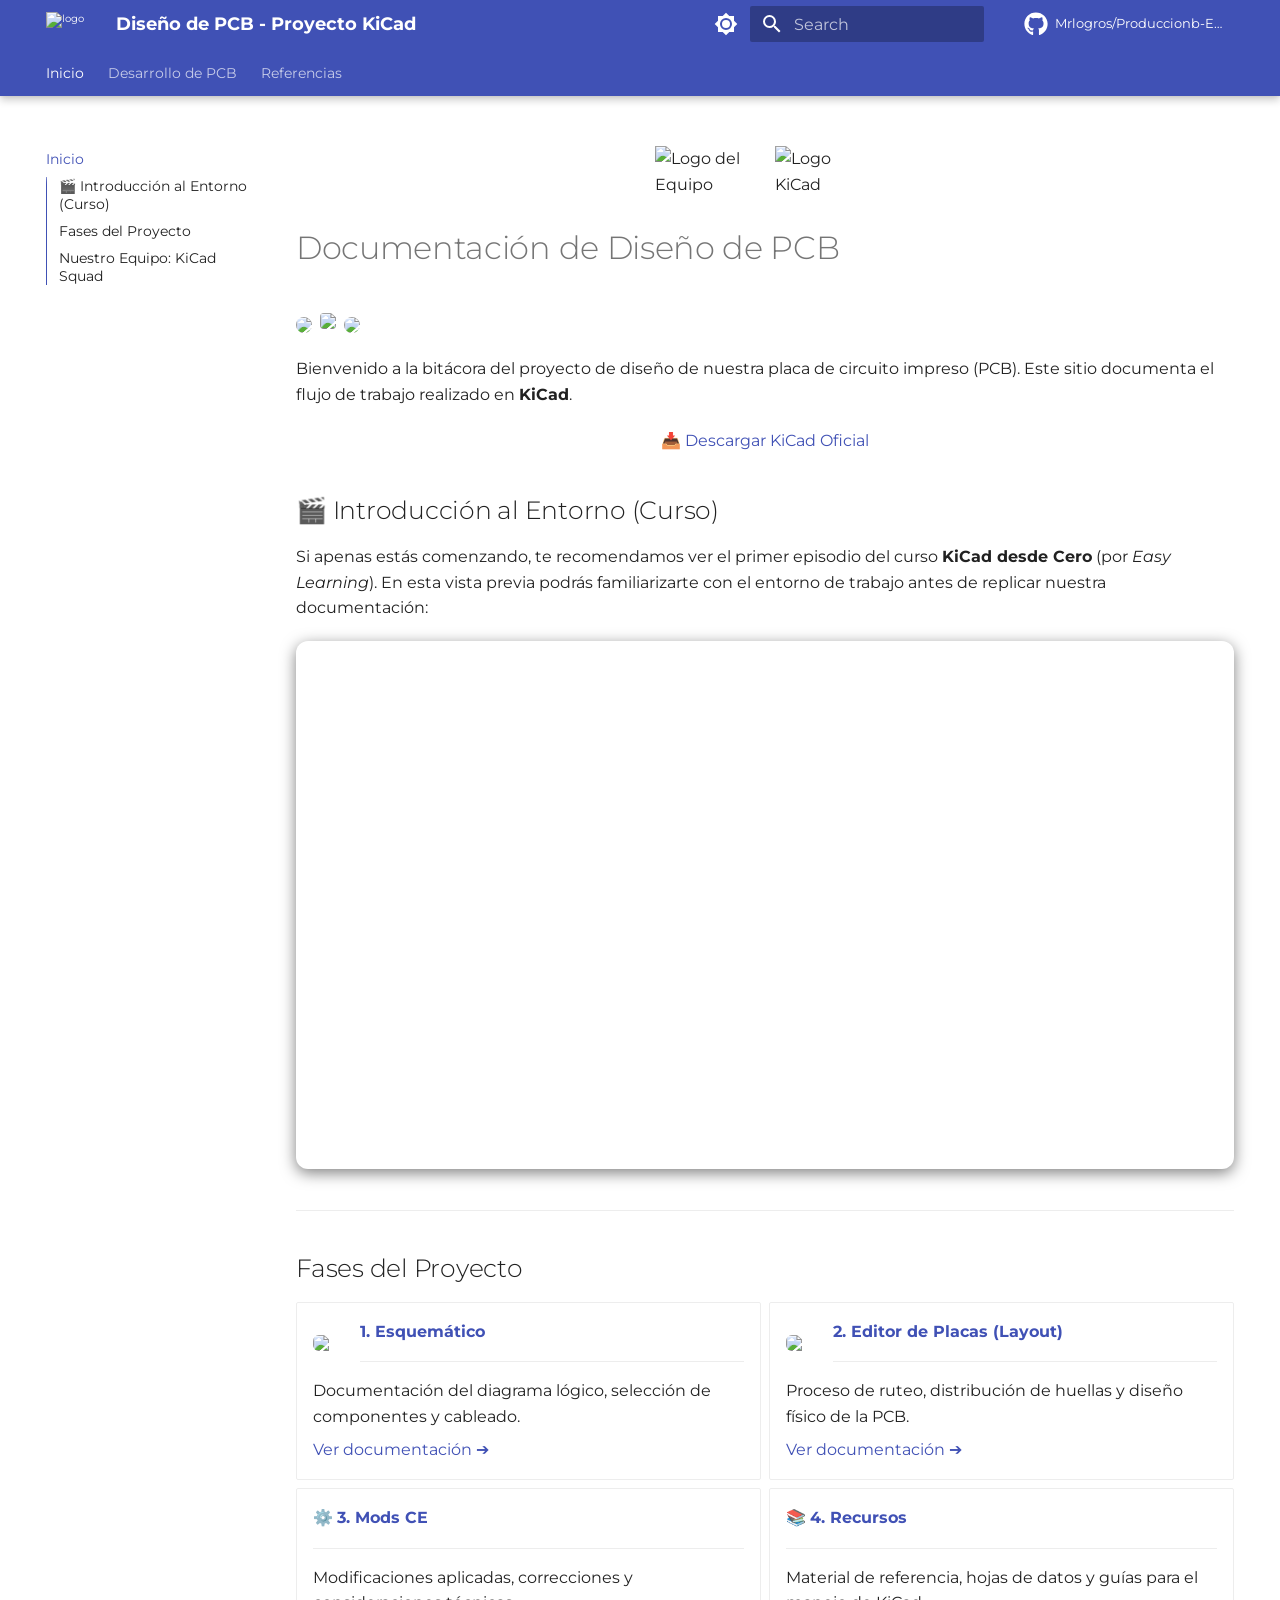
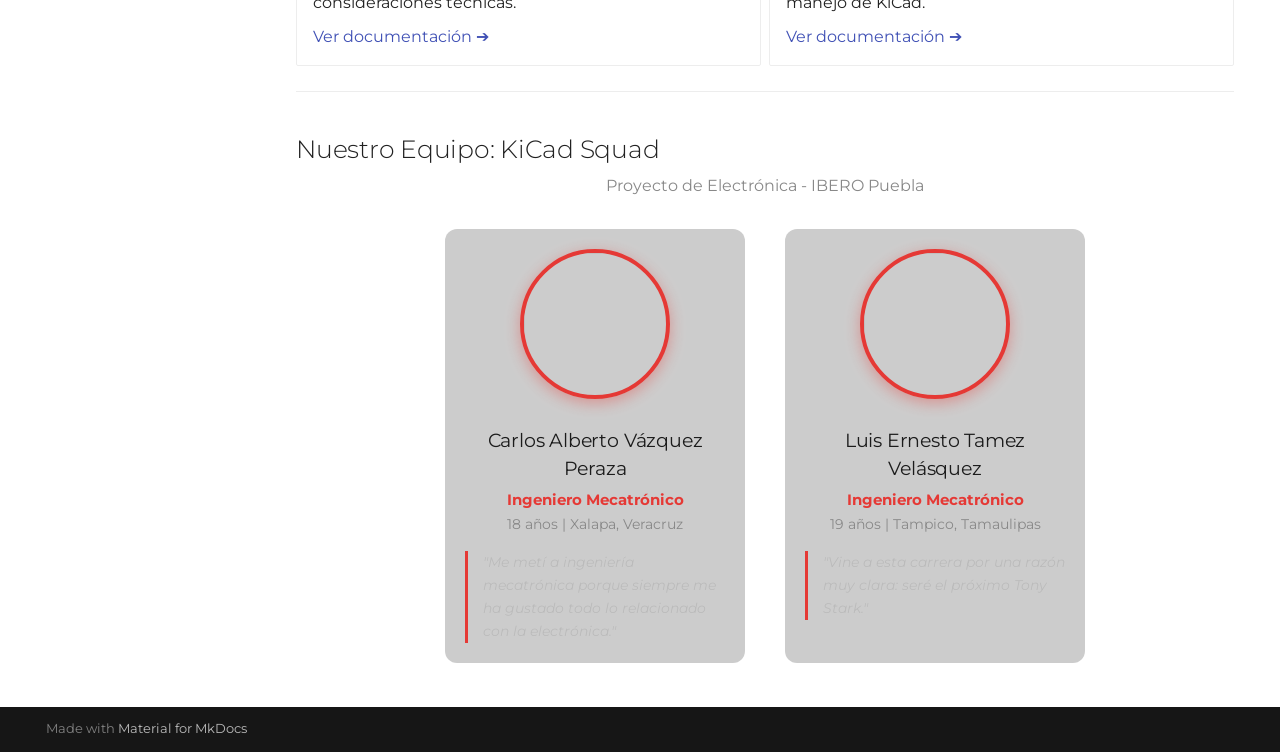
==== commit 4b749571: "Deployed cff9611 with MkDocs version: 1.6.1" ====
--- a/index.html
+++ b/index.html
@@ -13,6 +13,8 @@
       
       
       
+      
+        <link rel="next" href="esquematico/">
       
       
         
@@ -76,7 +78,7 @@
     <div data-md-component="skip">
       
         
-        <a href="#bienvenido-a-monofab" class="md-skip">
+        <a href="#documentacion-de-diseno-de-pcb" class="md-skip">
           Skip to content
         </a>
       
@@ -239,7 +241,7 @@
     
     
       <li class="md-tabs__item">
-        <a href="esquematico.md" class="md-tabs__link">
+        <a href="esquematico/" class="md-tabs__link">
           
   
   
@@ -257,7 +259,7 @@
   
   
     <li class="md-tabs__item">
-      <a href="recursos.md" class="md-tabs__link">
+      <a href="recursos/" class="md-tabs__link">
         
   
   
@@ -338,6 +340,24 @@
         
       
       
+        <label class="md-nav__link md-nav__link--active" for="__toc">
+          
+  
+  
+  <span class="md-ellipsis">
+    
+  
+    Inicio
+  
+
+    
+  </span>
+  
+  
+
+          <span class="md-nav__icon md-icon"></span>
+        </label>
+      
       <a href="." class="md-nav__link md-nav__link--active">
         
   
@@ -354,6 +374,58 @@
   
 
       </a>
+      
+        
+
+<nav class="md-nav md-nav--secondary" aria-label="Table of contents">
+  
+  
+  
+    
+  
+  
+    <label class="md-nav__title" for="__toc">
+      <span class="md-nav__icon md-icon"></span>
+      Table of contents
+    </label>
+    <ul class="md-nav__list" data-md-component="toc" data-md-scrollfix>
+      
+        <li class="md-nav__item">
+  <a href="#introduccion-al-entorno-curso" class="md-nav__link">
+    <span class="md-ellipsis">
+      
+        🎬 Introducción al Entorno (Curso)
+      
+    </span>
+  </a>
+  
+</li>
+      
+        <li class="md-nav__item">
+  <a href="#fases-del-proyecto" class="md-nav__link">
+    <span class="md-ellipsis">
+      
+        Fases del Proyecto
+      
+    </span>
+  </a>
+  
+</li>
+      
+        <li class="md-nav__item">
+  <a href="#nuestro-equipo-kicad-squad" class="md-nav__link">
+    <span class="md-ellipsis">
+      
+        Nuestro Equipo: KiCad Squad
+      
+    </span>
+  </a>
+  
+</li>
+      
+    </ul>
+  
+</nav>
       
     </li>
   
@@ -416,7 +488,7 @@
   
   
     <li class="md-nav__item">
-      <a href="esquematico.md" class="md-nav__link">
+      <a href="esquematico/" class="md-nav__link">
         
   
   
@@ -444,7 +516,7 @@
   
   
     <li class="md-nav__item">
-      <a href="editor-placas.md" class="md-nav__link">
+      <a href="editor-placas/" class="md-nav__link">
         
   
   
@@ -472,7 +544,7 @@
   
   
     <li class="md-nav__item">
-      <a href="mods-ce.md" class="md-nav__link">
+      <a href="mods-ce/" class="md-nav__link">
         
   
   
@@ -507,7 +579,7 @@
   
   
     <li class="md-nav__item">
-      <a href="recursos.md" class="md-nav__link">
+      <a href="recursos/" class="md-nav__link">
         
   
   
@@ -547,18 +619,106 @@
   
 
 
-<h1 id="bienvenido-a-monofab">Bienvenido a MonoFab</h1>
-<p><strong>Proyecto de Producción Electrónica</strong></p>
-<p>Bienvenido al portal del proyecto. Aquí encontrarás todos los detalles del diseño, fabricación y pruebas de la PCB.</p>
-<p>El sitio está dividido en etapas de desarrollo para facilitar su lectura y revisión. Utiliza el menú superior o lateral para navegar por la documentación técnica:</p>
+<div style="display: flex; align-items: center; justify-content: center; gap: 20px; margin-bottom: 30px;">
+  <!-- Logo de tu equipo -->
+  <img src="img/logo.png" alt="Logo del Equipo" width="100">
+
+  <!-- Logo de KiCad actualizado a tu archivo local -->
+  <img src="img/KiCad-Logo.svg.webp" alt="Logo KiCad" width="100">
+</div>
+
+<h1 id="documentacion-de-diseno-de-pcb">Documentación de Diseño de PCB</h1>
+<!-- BARRA LATERAL FLOTANTE DE ICONOS -->
+<div class="sidebar-glass">
+
+  <a href="https://discord.com/invite/FANuKv8sZn" target="_blank" title="Discord Oficial de KiCad">
+    <img src="https://assets-global.website-files.com/6257adef93867e50d84d30e2/636e0a6a49cf127bf92de1e2_icon_clyde_blurple_RGB.png" width="40" style="border-radius: 8px;">
+  </a>
+
+  <a href="https://www.kicad.org/blog/" target="_blank" title="Blog de KiCad">
+    <img src="img/kicad-icon.png" width="40" style="border-radius: 8px; background: white; padding: 4px;">
+  </a>
+
+  <a href="https://downloadcenter.rolanddg.com/SRM-20" target="_blank" title="Descargar VPanel SRM-20">
+    <img src="img/icono-monofab.jpg" width="40" style="border-radius: 8px;">
+  </a>
+
+</div>
+<!-- FIN BARRA LATERAL -->
+
+<p>Bienvenido a la bitácora del proyecto de diseño de nuestra placa de circuito impreso (PCB). Este sitio documenta el flujo de trabajo realizado en <strong>KiCad</strong>.</p>
+<div align="center" style="margin-top: 20px; margin-bottom: 40px;">
+  <a href="https://www.kicad.org/download/" target="_blank" class="btn-descarga">
+    📥 Descargar KiCad Oficial
+  </a>
+</div>
+
+<h2 id="introduccion-al-entorno-curso">🎬 Introducción al Entorno (Curso)</h2>
+<p>Si apenas estás comenzando, te recomendamos ver el primer episodio del curso <strong>KiCad desde Cero</strong> (por <em>Easy Learning</em>). En esta vista previa podrás familiarizarte con el entorno de trabajo antes de replicar nuestra documentación:</p>
+<div style="position: relative; padding-bottom: 56.25%; height: 0; overflow: hidden; border-radius: 12px; box-shadow: 0 4px 15px rgba(0,0,0,0.5); margin-bottom: 40px; margin-top: 20px;">
+  <iframe style="position: absolute; top: 0; left: 0; width: 100%; height: 100%;" src="https://www.youtube.com/embed/d3H3tfU4zBI" title="KiCad desde Cero - Entorno" frameborder="0" allow="accelerometer; autoplay; clipboard-write; encrypted-media; gyroscope; picture-in-picture" allowfullscreen></iframe>
+</div>
+
+<hr />
+<h2 id="fases-del-proyecto">Fases del Proyecto</h2>
+<div class="grid cards">
 <ul>
-<li><strong>Resumen del Proyecto:</strong> Visión general y objetivos.</li>
-<li><strong>Esquemático:</strong> Diseño de circuitos.</li>
-<li><strong>Diseño de PCB:</strong> Ruteo y componentes.</li>
-<li><strong>Pruebas y Ensamble:</strong> Resultados finales y validación.</li>
+<li>
+<p><img src="img/icono-esquematico.jpg" width="35" align="left" style="margin-right: 12px; border-radius: 6px;"> <strong><a href="esquematico/">1. Esquemático</a></strong></p>
+<hr />
+<p>Documentación del diagrama lógico, selección de componentes y cableado.</p>
+<p><a href="esquematico/">Ver documentación ➔</a></p>
+</li>
+<li>
+<p><img src="img/icono-placa.png" width="35" align="left" style="margin-right: 12px; border-radius: 6px;"> <strong><a href="editor-placas/">2. Editor de Placas (Layout)</a></strong></p>
+<hr />
+<p>Proceso de ruteo, distribución de huellas y diseño físico de la PCB.</p>
+<p><a href="editor-placas/">Ver documentación ➔</a></p>
+</li>
+<li>
+<p>⚙️ <strong><a href="mods-ce/">3. Mods CE</a></strong></p>
+<hr />
+<p>Modificaciones aplicadas, correcciones y consideraciones técnicas.</p>
+<p><a href="mods-ce/">Ver documentación ➔</a></p>
+</li>
+<li>
+<p>📚 <strong><a href="recursos/">4. Recursos</a></strong></p>
+<hr />
+<p>Material de referencia, hojas de datos y guías para el manejo de KiCad.</p>
+<p><a href="recursos/">Ver documentación ➔</a></p>
+</li>
 </ul>
+</div>
 <hr />
-<p><em>Documentación generada para la materia de Producción Electrónica.</em></p>
+<h2 id="nuestro-equipo-kicad-squad">Nuestro Equipo: KiCad Squad</h2>
+<p style="text-align: center; color: #888; margin-top: -10px;">Proyecto de Electrónica - IBERO Puebla</p>
+
+<!-- Contenedor del equipo ajustado para 2 personas con descripciones -->
+<div style="display: flex; justify-content: center; gap: 40px; text-align: center; margin-top: 30px; flex-wrap: wrap;">
+
+  <!-- Carlos -->
+  <div style="width: 300px; margin-bottom: 20px; background: rgba(0,0,0,0.2); padding: 20px; border-radius: 12px;">
+    <img src="img/carlos.jpg" style="width: 150px; height: 150px; object-fit: cover; border-radius: 50%; border: 4px solid #e53935; box-shadow: 0 4px 15px rgba(229, 57, 53, 0.4); margin: 0 auto;">
+    <h3 style="margin-bottom: 5px; margin-top: 15px; font-size: 1.2em;">Carlos Alberto Vázquez Peraza</h3>
+    <p style="color: #e53935; font-weight: bold; margin: 0; font-size: 0.95em;">Ingeniero Mecatrónico</p>
+    <p style="color: #888; font-size: 0.85em; margin-top: 2px; margin-bottom: 15px;">18 años | Xalapa, Veracruz</p>
+    <blockquote style="font-size: 0.9em; color: #bbb; border-left: 3px solid #e53935; text-align: left; padding-left: 15px; margin: 0; font-style: italic;">
+      "Me metí a ingeniería mecatrónica porque siempre me ha gustado todo lo relacionado con la electrónica."
+    </blockquote>
+  </div>
+
+  <!-- Luis -->
+  <div style="width: 300px; margin-bottom: 20px; background: rgba(0,0,0,0.2); padding: 20px; border-radius: 12px;">
+    <img src="img/luis.jpg" style="width: 150px; height: 150px; object-fit: cover; border-radius: 50%; border: 4px solid #e53935; box-shadow: 0 4px 15px rgba(229, 57, 53, 0.4); margin: 0 auto;">
+    <h3 style="margin-bottom: 5px; margin-top: 15px; font-size: 1.2em;">Luis Ernesto Tamez Velásquez</h3>
+    <p style="color: #e53935; font-weight: bold; margin: 0; font-size: 0.95em;">Ingeniero Mecatrónico</p>
+    <p style="color: #888; font-size: 0.85em; margin-top: 2px; margin-bottom: 15px;">19 años | Tampico, Tamaulipas</p>
+    <blockquote style="font-size: 0.9em; color: #bbb; border-left: 3px solid #e53935; text-align: left; padding-left: 15px; margin: 0; font-style: italic;">
+      "Vine a esta carrera por una razón muy clara: seré el próximo Tony Stark."
+    </blockquote>
+  </div>
+
+</div>
 
 
 
